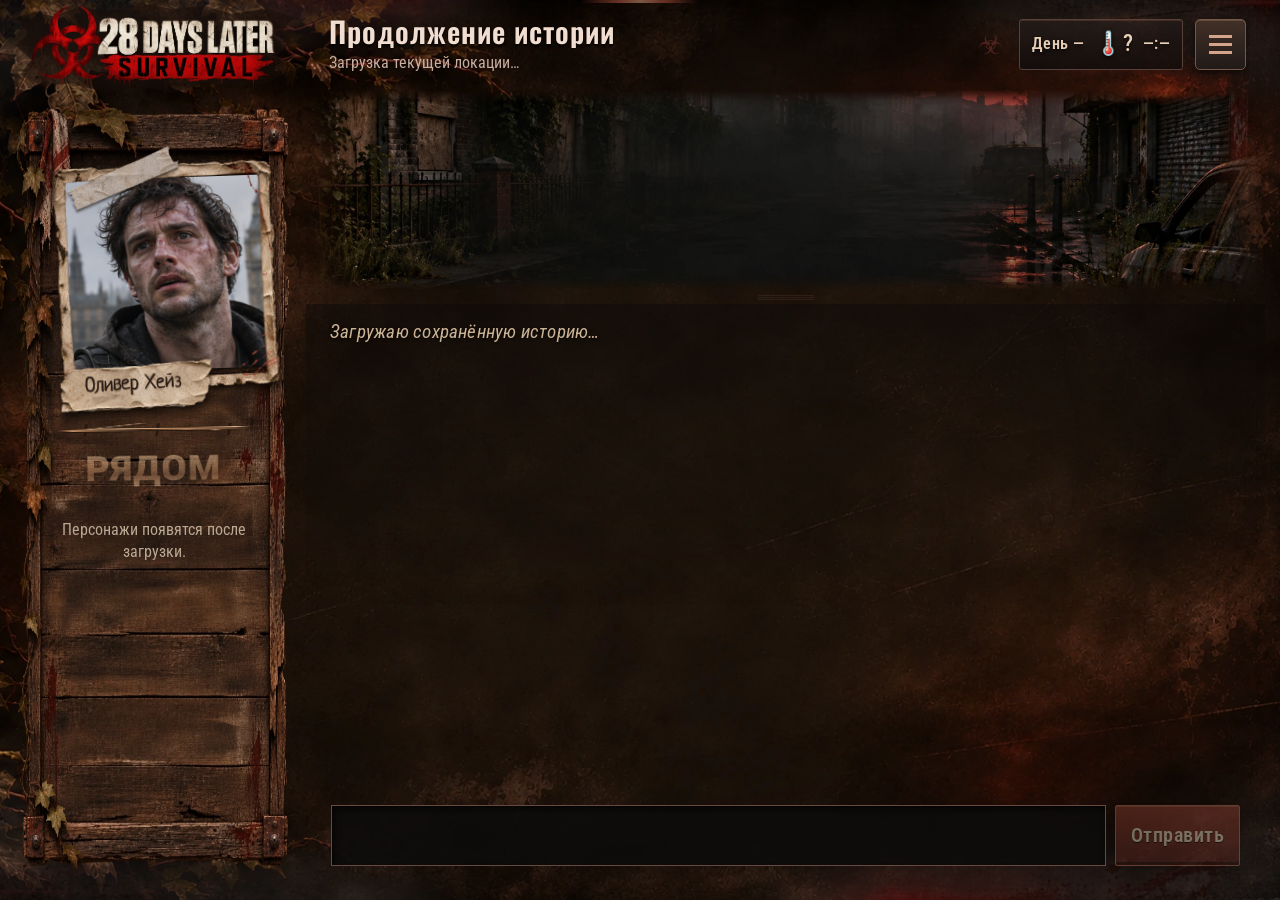
==== index.html @ 0a699fde "RPG5-GPT: cache-bust extension status receiver" ====
<!doctype html>
<html lang="ru">
<head>
  <meta charset="utf-8">
  <meta name="viewport" content="width=device-width,initial-scale=1">
  <meta name="theme-color" content="#171410">
  <meta name="description" content="28 Days Later Survival — интерактивная история выживания">
  <title>28 Days Later Survival</title>
  <!-- Handwritten Cyrillic ink labels exclusively for mounted Polaroids. -->
  <link rel="preconnect" href="https://fonts.googleapis.com">
  <link rel="preconnect" href="https://fonts.gstatic.com" crossorigin>
  <link href="https://fonts.googleapis.com/css2?family=Neucha&display=swap" rel="stylesheet">
  <link rel="stylesheet" href="css/style.css?v=survival-ui-65">
  <link rel="stylesheet" href="css/cinematic.css?v=survival-ui-4">
  <link rel="stylesheet" href="css/refinements.css?v=survival-ui-8">
  <link rel="stylesheet" href="css/reference-layout.css?v=survival-ui-10">
  <link rel="stylesheet" href="css/profile.css?v=survival-ui-11">
  <link rel="stylesheet" href="css/profile-motion.css?v=survival-ui-13">
  <link rel="stylesheet" href="css/profile-book.css?v=survival-ui-16">
  <link rel="stylesheet" href="css/profile-assets.css?v=survival-ui-26">
  <link rel="stylesheet" href="css/radial-navigation.css?v=survival-ui-30">
  <link rel="stylesheet" href="css/radial-petals.css?v=survival-ui-35">
  <link rel="stylesheet" href="css/audio.css?v=survival-ui-18">
  <link rel="stylesheet" href="css/frameless-ui.css?v=survival-ui-46">
  <link rel="stylesheet" href="css/polaroid-player.css?v=survival-ui-45">
  <link rel="stylesheet" href="css/companions-polaroids.css?v=survival-ui-48">
  <link rel="stylesheet" href="css/background-accents.css?v=survival-ui-47">
  <link rel="stylesheet" href="css/survivor-board.css?v=survival-ui-55">
  <link rel="stylesheet" href="css/polaroid-lettering.css?v=survival-ui-56">
  <link rel="stylesheet" href="css/companion-dossier.css?v=survival-ui-57">
  <link rel="stylesheet" href="css/gpt-remote.css?v=rpg5-chrome-v1">
</head>
<body>
<div class="game-shell" id="game-shell">

  <div class="game-layout">
    <aside class="hero-sidebar" aria-label="Игрок и персонажи рядом">
      <div class="sidebar-brand" aria-label="28 Days Later Survival">
        <div class="brand"><div class="brand-art" aria-label="28 Days Later Survival"></div></div>
      </div>
      <div class="survivor-board" aria-label="Доска выживших">
      <section class="sidebar-card hero-card">
        
        <div class="hero-identity">
          <div class="polaroid polaroid-player">
            <button id="hero-portrait-button" type="button" class="portrait-button" aria-label="Удерживай портрет полсекунды, чтобы открыть досье Оливера" title="Удерживай 0,5 секунды — досье"><img id="hero-portrait" src="assets/portraits/oliver_hayes.png" alt="Оливер Хейз"></button>
            <div class="hero-name"><strong id="hero-name">Оливер Хейз</strong></div>
          </div>
        </div>
        <div id="hero-stats" class="stat-list" aria-label="Характеристики" hidden>Характеристики загружаются…</div>
      </section>
      <section class="sidebar-card companions-card">
        <div class="card-title">РЯДОМ</div>
        <div id="party" class="party-list"><p class="muted">Персонажи появятся после загрузки.</p></div>
      </section>
      </div>
    </aside>

    <main class="content" id="main-content">
      <div class="scene-heading">
        <div class="scene-heading-main">
          <div><h1 id="scene-title">Продолжение истории</h1><p id="scene-location">Загрузка текущей локации…</p></div>
          <span class="chapter-mark" aria-hidden="true">☣</span>
        </div>
        <div class="header-right">
          <div class="world-status" aria-label="День, погодные условия и время">
            <span class="world-day" id="world-day">День —</span>
            <span class="world-weather" id="world-weather" role="img" aria-label="Погода не указана" title="Погода не указана">🌡️?</span>
            <span class="world-time" id="world-time">—:—</span>
          </div>
          <button type="button" id="service-toggle" class="icon-button menu-toggle" aria-label="Открыть служебное меню" aria-expanded="false" aria-controls="service-drawer"><span></span><span></span><span></span></button>
        </div>
      </div>
      <section class="game-pane visible story-pane" id="pane-story" data-pane="story">
        <div id="scene-image-wrap" class="scene-image-wrap">
          <img id="scene-image" src="assets/ui/background/background_cinematic_street_2k.webp" alt="Атмосферное изображение сцены" referrerpolicy="no-referrer">
        </div>
        <div id="stage-divider" class="stage-divider" role="separator" aria-label="Изменить высоту изображения сцены" aria-controls="scene-image-wrap story-viewer" aria-orientation="horizontal" aria-valuemin="10" aria-valuemax="55" aria-valuenow="25" tabindex="0" title="Перетащи границу для изменения высоты. Двойной щелчок — сброс.">
          <span class="stage-divider-grip" aria-hidden="true"></span>
        </div>
        <p id="scene-text" hidden></p>
        <div id="story-viewer" class="story-viewer" aria-label="Повествование и диалоги" tabindex="0">
          <article id="story-page" class="story-page" aria-live="polite"><p class="story-empty">Загружаю сохранённую историю…</p></article>
        </div>
        <div id="chat" class="history-source" role="log" aria-label="Сохранённая история" aria-live="off"></div>
        <section id="action-area" class="action-area" aria-label="Действия" aria-busy="false">
          <p id="action-processing" class="action-processing" role="status" aria-live="polite" hidden><em>Действие выполняется...</em></p>
          <div id="choices" class="choices"></div>
          <div id="custom-action-panel" class="custom-action">
            <div class="action-compose">
              <label for="action" class="sr-only">Ввести своё игровое действие</label>
              <textarea id="action" rows="2" maxlength="2500" disabled aria-label="Ввести своё игровое действие"></textarea>
              <button type="button" id="send" class="primary" disabled>Отправить</button>
            </div>
          </div>
          <p id="action-feedback" class="action-feedback" aria-live="polite" hidden></p>
        </section>
      </section>

      <section class="game-pane utility-pane" id="pane-inventory" data-pane="inventory" hidden>
        <div class="pane-heading"><h2>Инвентарь</h2><p>Предметы и снаряжение</p></div>
        <div id="inventory" class="inventory-list"></div>
        <p id="weight-label" class="small-label"></p>
      </section>

      <section class="game-pane utility-pane" id="pane-characters" data-pane="characters" hidden>
        <div class="pane-heading"><h2>Персонажи</h2><p>Люди, с которыми ты сейчас взаимодействуешь</p></div>
        <div id="character-cards" class="character-cards"><p class="muted">Данные появятся после загрузки.</p></div>
      </section>

      <section class="game-pane utility-pane" id="pane-map" data-pane="map" hidden>
        <div class="pane-heading"><h2>Карта</h2><p id="map-coordinates">Координаты текущей сцены пока неизвестны</p></div>
        <div class="map-holder" id="map-holder"><iframe id="map-frame" title="Географическая карта" loading="lazy" referrerpolicy="no-referrer" hidden></iframe>
          <p id="map-placeholder">Карта покажет точное место, когда в данных сцены появятся координаты. Мы не выдумываем местоположение.</p>
        </div>
      </section>

    </main>
  </div>
</div>

<!-- Top-edge hover / Space opens the v35 feathered petal menu. -->
<button type="button" id="radial-edge-trigger" class="radial-edge-trigger"
  aria-label="Открыть круговое меню разделов игры" aria-controls="radial-nav-overlay"
  aria-haspopup="dialog" aria-expanded="false"></button>
<div id="radial-nav-overlay" class="radial-nav-overlay" role="dialog" aria-modal="true"
  aria-label="Меню разделов игры" aria-hidden="true" inert>
  <div id="radial-nav-backdrop" class="radial-nav-backdrop" aria-hidden="true"></div>
  <div class="radial-nav-shell">
    <div class="radial-sector-art" aria-hidden="true">
      <img class="radial-petal radial-petal-base" data-for="story" src="assets/ui/navigation/sector_story.webp" alt="" draggable="false">
      <img class="radial-petal radial-petal-base" data-for="inventory" src="assets/ui/navigation/sector_inventory.webp" alt="" draggable="false">
      <img class="radial-petal radial-petal-base" data-for="characters" src="assets/ui/navigation/sector_squad.webp" alt="" draggable="false">
      <img class="radial-petal radial-petal-base" data-for="map" src="assets/ui/navigation/sector_map.webp" alt="" draggable="false">
      <img class="radial-petal radial-petal-hover" data-for="story" src="assets/ui/navigation/hover_story.webp" alt="" draggable="false">
      <img class="radial-petal radial-petal-hover" data-for="inventory" src="assets/ui/navigation/hover_inventory.webp" alt="" draggable="false">
      <img class="radial-petal radial-petal-hover" data-for="characters" src="assets/ui/navigation/hover_squad.webp" alt="" draggable="false">
      <img class="radial-petal radial-petal-hover" data-for="map" src="assets/ui/navigation/hover_map.webp" alt="" draggable="false">
    </div>
    <nav class="game-tabs radial-game-tabs" aria-label="Круговое меню разделов игры">
      <button type="button" class="game-tab active" data-tab="story" aria-label="Сюжет" title="Сюжет" aria-selected="true"><img class="radial-tab-icon" src="assets/ui/navigation/icon_story.svg" alt="" draggable="false"><span class="tab-caption">Сюжет</span></button>
      <button type="button" class="game-tab" data-tab="inventory" aria-label="Инвентарь" title="Инвентарь" aria-selected="false"><img class="radial-tab-icon" src="assets/ui/navigation/icon_inventory.svg" alt="" draggable="false"><span class="tab-caption">Инвентарь</span></button>
      <button type="button" class="game-tab" data-tab="characters" aria-label="Отряд" title="Отряд" aria-selected="false"><img class="radial-tab-icon" src="assets/ui/navigation/icon_squad.svg" alt="" draggable="false"><span class="tab-caption">Отряд</span></button>
      <button type="button" class="game-tab" data-tab="map" aria-label="Карта" title="Карта" aria-selected="false"><img class="radial-tab-icon" src="assets/ui/navigation/icon_map.svg" alt="" draggable="false"><span class="tab-caption">Карта</span></button>
    </nav>
    <button type="button" id="radial-nav-hub" class="radial-nav-hub" aria-label="Закрыть круговое меню"><img src="assets/ui/navigation/icon_biohazard.svg" alt="" draggable="false"></button>
  </div>
</div>

<!-- Character dossier is populated only from the verified RPG6 load response. -->
<div id="profile-overlay" class="profile-overlay" aria-hidden="true">
  <div class="profile-backdrop" id="profile-backdrop"></div>
  <section id="profile-dossier" class="profile-dossier" role="dialog" aria-modal="true" aria-labelledby="profile-name" tabindex="-1">
    <div class="profile-topbar">
      <span class="profile-kicker">ЛИЧНОЕ ДЕЛО ВЫЖИВШЕГО</span>
      <button type="button" id="profile-close" class="profile-close" aria-label="Закрыть досье">✕</button>
    </div>
    <div class="profile-book-cover" aria-hidden="true">
      <div class="book-cover-emboss">28 DAYS LATER</div>
      <div class="book-cover-center">
        <span class="book-cover-rule"></span>
        <span class="book-cover-title">ДОСЬЕ</span>
        <span class="book-cover-subtitle">ЛИЧНАЯ ЗАПИСНАЯ КНИГА</span>
        <span class="book-cover-seal">SURVIVAL</span>
      </div>
      <span class="book-cover-corner"></span>
    </div>
    <div class="profile-body">
      <div class="profile-photo-column book-left-page">
        <div class="profile-polaroid">
          <img id="profile-photo" src="assets/portraits/oliver_hayes.png" alt="Оливер Хейз">
          <div class="profile-photo-label"><strong id="profile-name">Оливер Хейз</strong></div>
        </div>
        <div class="book-left-note">
          <span class="book-left-note-caption">ЛИЧНЫЕ ЗАПИСИ</span>
          <span class="book-archive-stamp" aria-hidden="true">ВЫЖИВШИЙ</span>
          <p>Все сведения — только из подтверждённого игрового состояния.</p>
        </div>
      </div>
      <div class="profile-content-column book-right-page">
        <nav class="profile-book-tabs" role="tablist" aria-label="Разделы личного дневника">
          <button class="profile-book-tab active" type="button" role="tab" id="profile-book-tab-condition" data-profile-tab="condition" aria-controls="profile-page-condition" aria-selected="true">Состояние</button>
          <button class="profile-book-tab" type="button" role="tab" id="profile-book-tab-status" data-profile-tab="status" aria-controls="profile-page-status" aria-selected="false">Статусы</button>
          <button class="profile-book-tab" type="button" role="tab" id="profile-book-tab-skills" data-profile-tab="skills" aria-controls="profile-page-skills" aria-selected="false">Навыки</button>
          <button class="profile-book-tab" type="button" role="tab" id="profile-book-tab-objectives" data-profile-tab="objectives" aria-controls="profile-page-objectives" aria-selected="false">Задачи</button>
        </nav>
        <div class="profile-book-pages">
          <div class="profile-page-turn" id="profile-page-turn" aria-hidden="true"></div>
          <section id="profile-page-condition" class="profile-book-page is-active profile-section profile-stats-section" role="tabpanel" aria-labelledby="profile-book-tab-condition" data-profile-page="condition">
            <header class="profile-page-heading">
              <span>Лист 01 / 04</span><h2 id="profile-stats-heading">СОСТОЯНИЕ ОЛИВЕРА</h2>
            </header>
            <div class="profile-ring" id="profile-ring">
              <div id="profile-stats" class="profile-ring-stats"></div>
              <div class="profile-ring-core">
                <span>ОСМОТР</span>
                <strong id="profile-condition-detail">Выбери характеристику</strong>
                <small id="profile-condition-value"></small>
              </div>
            </div>
            <p id="profile-status-description" class="profile-status-description" aria-live="polite">Наведи на характеристику или нажми на неё.</p>
            <p class="profile-hint">Оценки иконок отражают только подтверждённые данные персонажа.</p>
          </section>
          <section id="profile-page-status" class="profile-book-page profile-section" role="tabpanel" aria-labelledby="profile-book-tab-status" data-profile-page="status" hidden>
            <header class="profile-page-heading"><span>Лист 02 / 04</span><h2 id="profile-effects-heading">СТАТУСЫ И ЭФФЕКТЫ</h2></header>
            <div id="profile-effects" class="profile-data-list"><p>Сведения пока не получены.</p></div>
          </section>
          <section id="profile-page-skills" class="profile-book-page profile-section" role="tabpanel" aria-labelledby="profile-book-tab-skills" data-profile-page="skills" hidden>
            <header class="profile-page-heading"><span>Лист 03 / 04</span><h2 id="profile-skills-heading">ОСВОЕННЫЕ НАВЫКИ</h2></header>
            <div id="profile-skills" class="profile-data-list"><p>Сведения пока не получены.</p></div>
          </section>
          <section id="profile-page-objectives" class="profile-book-page profile-section" role="tabpanel" aria-labelledby="profile-book-tab-objectives" data-profile-page="objectives" hidden>
            <header class="profile-page-heading"><span>Лист 04 / 04</span><h2 id="profile-objectives-heading">ЛИЧНЫЕ ЗАДАЧИ</h2></header>
            <div id="profile-objectives" class="profile-data-list"><p>Задачи пока не указаны.</p></div>
          </section>
        </div>
        <div class="profile-book-footer"><span>28 DAYS LATER: SURVIVAL</span><span>ЛИЧНОЕ ДЕЛО</span></div>
      </div>
    </div>
  </section>
</div>


<!-- Separate read-only field journal for each survivor on the nearby board.
     Reuses the existing leather cover, live Polaroid paper, page assets and SFX.
     No tabs or hero's own status/skills controls. -->
<div id="companion-overlay" class="profile-overlay companion-overlay" aria-hidden="true">
  <div id="companion-backdrop" class="profile-backdrop"></div>
  <section id="companion-dossier" class="profile-dossier" role="dialog"
           aria-modal="true" aria-labelledby="companion-name" tabindex="-1">
    <div class="profile-topbar">
      <span class="profile-kicker">ПОЛЕВОЕ ДОСЬЕ · МОИ ЗАПИСИ</span>
      <button id="companion-close" type="button" class="profile-close" aria-label="Закрыть досье персонажа">✕</button>
    </div>
    <div class="profile-book-cover" aria-hidden="true">
      <div class="book-cover-emboss">28 DAYS LATER</div>
      <div class="book-cover-center">
        <span class="book-cover-rule"></span>
        <span class="book-cover-title">ДОСЬЕ</span>
        <span class="book-cover-subtitle">ЗАПИСИ О ЛЮДЯХ РЯДОМ</span>
        <span class="book-cover-seal">SURVIVAL</span>
      </div>
      <span class="book-cover-corner"></span>
    </div>
    <div class="profile-body">
      <div class="profile-photo-column book-left-page">
        <div id="companion-polaroid" class="profile-polaroid">
          <img id="companion-photo" alt="" hidden>
          <div id="companion-photo-unknown" class="profile-photo-placeholder" aria-label="Фотография отсутствует" hidden>?</div>
          <div class="profile-photo-label"><strong id="companion-name">Персонаж</strong></div>
        </div>
        <div class="book-left-note">
          <span class="book-left-note-caption">ЗАПИСИ ОЛИВЕРА</span>
          <span id="companion-stamp" class="book-archive-stamp">ОТНОШЕНИЕ НЕИЗВЕСТНО</span>
          <p id="companion-relationship">Подтверждённые отношения уточняются.</p>
        </div>
      </div>
      <div class="profile-content-column book-right-page">
        <div class="profile-book-pages companion-pages">
          <div id="companion-page-turn" class="profile-page-turn" aria-hidden="true"></div>
          <section class="profile-book-page is-active companion-page" role="document"
                   aria-label="Рукописные заметки об этом персонаже">
            <header class="profile-page-heading">
              <span>ЛИЧНЫЕ ЗАПИСИ · БЕЗ ДОГАДОК</span>
              <h2 id="companion-page-heading">ЗАПИСИ</h2>
            </header>
            <div id="companion-notes" class="companion-notes" aria-live="polite"></div>
          </section>
        </div>
        <nav class="companion-page-controls" aria-label="Перелистывание страниц досье">
          <button id="companion-prev" type="button" aria-label="Предыдущая страница" disabled>‹</button>
          <output id="companion-page-number" aria-live="polite">Лист 01 / 01</output>
          <button id="companion-next" type="button" aria-label="Следующая страница" disabled>›</button>
        </nav>
        <div class="profile-book-footer"><span>28 DAYS LATER: SURVIVAL</span><span>ПОЛЕВОЕ ДОСЬЕ</span></div>
      </div>
    </div>
  </section>
</div>

<div class="drawer-scrim" id="drawer-scrim" hidden></div>
<aside id="service-drawer" class="service-drawer" aria-label="Служебные функции" aria-hidden="true">
  <div class="service-head"><h2>Служебное меню</h2><button type="button" id="service-close" class="icon-button" aria-label="Закрыть служебное меню">✕</button></div>
  <div class="service-body">
    <section class="service-block">
      <h3>Сохранение игры</h3>
      <button type="button" id="save" class="primary" disabled>Скопировать «сохранить»</button>
      <button type="button" id="start" class="secondary">Проверить расширение</button>
      <p id="save-info" class="small-label">JSON не сохраняет прогресс. Для записи канона отправь буквальную команду «сохранить» в игровом чате.</p>
    </section>
    <section class="service-block" aria-label="Безопасность доступа" hidden style="display:none">
      <h3>Доступ к игре</h3>
      <label for="remember-access"><input type="checkbox" id="remember-access"> Запомнить код на этом устройстве</label>
      <p class="small-label">Включай только на личном компьютере. Код останется в браузере после закрытия вкладки.</p>
      <button type="button" id="forget-access" class="secondary">Забыть код доступа</button>
    </section>
    <section class="service-block sound-settings" id="sound-settings" aria-label="Настройки звуков интерфейса">
      <div class="section-row sound-settings-head">
        <h3>Звуки интерфейса</h3>
        <button type="button" id="sfx-toggle" class="sound-toggle" aria-pressed="true">Включены</button>
      </div>
      <div class="sound-volume-row">
        <label for="sfx-volume">Громкость</label>
        <output id="sfx-value" for="sfx-volume">35%</output>
      </div>
      <input type="range" id="sfx-volume" min="0" max="100" step="1" value="35" aria-label="Громкость игровых звуков">
      <div class="sound-preview-row">
        <span>Бумага, обложка, страницы и кнопки</span>
        <button type="button" id="sfx-preview" class="sound-preview">Прослушать</button>
      </div>
    </section>
    <section class="service-block" id="gpt-remote-panel" aria-label="Доставка через Chrome">
      <h3>ChatGPT → Игра</h3>
      <p id="gpt-remote-status" class="small-label" role="status" aria-live="polite">Ожидаю расширение Chrome и первый JSON…</p>
      <p id="bridge-last-packet" class="small-label">JSON ещё не получен.</p>
      <p class="small-label">Выбери действие или введи своё и нажми «Отправить». Оно скопируется. В игровом чате нажми Ctrl+V, Enter. JSON появится здесь автоматически.</p>
    </section>
    <section class="service-block">
      <h3>Соединение и обработка</h3><p id="status" class="status-text">Инициализация…</p>
      <div class="technical-details" id="generation-info" aria-label="Данные последней генерации">
        <span id="generation-model">Модель хода: ещё нет данных</span>
        <span id="generation-context">Контекст: появится после следующего хода</span>
        <span id="generation-total"></span>
      </div>
      <div class="technical-details"><span id="scene-counter"></span><span id="canon-revision"></span><span id="draft-count"></span></div>
    </section>
    <section id="roll-panel" class="service-block roll-panel" hidden>
      <h3>Автоматическая проверка d20</h3><pre id="roll-details"></pre>
      <button type="button" id="send-roll" class="secondary" disabled>Продолжить проверку</button>
    </section>
    <section class="service-block">
      <div class="section-row"><h3>Диагностика</h3><button type="button" id="clear-log" class="quiet-button">Очистить записи</button></div>
      <p id="diagnostic" class="small-label"></p>
      <div id="system-log" class="system-log" role="log" aria-live="off"></div>
    </section>
  </div>
</aside>

<dialog id="portrait-dialog" class="portrait-dialog"><button type="button" id="portrait-close" class="icon-button">Закрыть ×</button><img id="portrait-full" alt="Портрет персонажа"></dialog>
<script src="js/portraits.js?v=survival-ui-2"></script>


<script src="js/audio.js?v=rpg5-ui-fix-1"></script>
<script src="js/game-ui.js?v=survival-ui-46"></script>
<script src="js/radial-navigation.js?v=survival-ui-35"></script>
<script src="js/profile-ui.js?v=survival-ui-45"></script>
<script src="js/profile-book.js?v=survival-ui-57"></script>
<!-- Legacy Gemini and server transport handlers are not loaded. -->
<script src="js/companion-dossier.js?v=rpg5-companion-fix-1"></script>
<script src="js/rpg5-packets.js?v=rpg5-chrome-v2"></script>
</body>
</html>
---- css/style.css ----
@import url("https://fonts.googleapis.com/css2?family=Oswald:wght@400;500;600;700&family=Roboto+Condensed:wght@400;500;600;700&display=swap");
:root {
  color-scheme: dark;
  --text: #e9e3d4;
  --muted: #b9ad9c;
  --border: #514538;
  --edge: #8c6651;
  --danger: #b44d42;
  --gold: #c69e6e;
  --font-ui: "Roboto Condensed", "Segoe UI", Arial, sans-serif;
  --font-display: "Oswald", Impact, sans-serif;
}
* {box-sizing:border-box}
[hidden] {display:none !important}
html,body {margin:0;width:100%;height:100%;overflow:hidden}
body {
  font:18px/1.42 var(--font-ui); color:var(--text);
  background:linear-gradient(#0e0c0bc9,#0e0d0cda),
    url("../assets/ui/background/background_ivy_survival.webp") center/cover no-repeat fixed,
    #191714;
}
body:before {content:"";position:fixed;inset:0;z-index:-1;pointer-events:none;
  background:url("../assets/ui/decoration/grunge_overlay_transparent_2k.webp") center/cover no-repeat;opacity:.22}
button,textarea,input {font:inherit}button {cursor:pointer}
button:disabled {opacity:.42;cursor:not-allowed}
a {color:var(--gold)}
.game-shell {height:100dvh;min-height:0;display:grid;grid-template-rows:94px 62px minmax(0,1fr);overflow:hidden}
.game-header {
  display:flex;align-items:center;gap:28px;padding:8px 24px;min-width:0;
  background:linear-gradient(90deg,#161311f2,#24201bdf 45%,#11100fe8);
  border-bottom:2px solid #7e3834;box-shadow:0 5px 16px #000a
}
.brand {width:340px;display:flex;align-items:center;gap:10px;flex-shrink:0;min-width:0}
.brand-art {height:70px;width:183px;flex:0 0 183px;
  background:url("../assets/ui/branding/logo_28_days_later_survival.webp") left center/contain no-repeat}
.brand-text {font:600 17px/1.13 var(--font-display);letter-spacing:.08em;color:#e6d9c6}
.brand-text strong {display:block;color:#d06e5a;font-size:22px;letter-spacing:.18em}
.world-status {display:flex;align-items:center;gap:22px;min-width:0;overflow:hidden;white-space:nowrap;color:#d2c5b4;font-size:17px}
.world-status span {overflow:hidden;text-overflow:ellipsis}
.world-status b {font-weight:500}
.world-location {color:#bda789;max-width:450px}
.icon-button {border:1px solid #725c4a;background:#29231e;color:#f4e0cd;padding:8px 12px;border-radius:5px;display:grid;place-items:center}
.icon-button:hover {background:#44322a}
.menu-toggle {margin-left:auto;flex:0 0 52px;width:52px;height:49px;gap:5px;align-content:center}
.menu-toggle span {width:23px;height:3px;background:#d3a489;display:block}
.game-tabs {display:flex;justify-content:center;align-items:stretch;gap:8px;padding:8px 18px 5px;
  background:linear-gradient(#201d19ed,#171612ee);border-bottom:1px solid #554036}
.game-tab {min-width:150px;max-width:220px;flex:1;display:flex;align-items:center;justify-content:center;gap:10px;
  border:1px solid #655243;color:#d7c9b6;font:600 18px var(--font-ui);
  background:linear-gradient(#39302aee,#241e1be9),url("../assets/ui/controls/tab_idle.webp") center/100% 100% no-repeat;
  text-shadow:0 1px 2px #000;letter-spacing:.03em;min-height:44px}
.game-tab img {width:28px;height:28px;object-fit:contain}
.game-tab:hover {filter:brightness(1.23)}
.game-tab.active {color:#fff0d8;background:linear-gradient(#5c3029dd,#3a2521ee),
  url("../assets/ui/controls/tab_active.webp") center/100% 100% no-repeat;border-color:#b56a53;box-shadow:inset 0 -3px #be6050}
.game-layout {display:grid;grid-template-columns:300px minmax(0,1fr);gap:14px;padding:14px 18px;min-height:0;overflow:hidden}
.hero-sidebar {display:flex;flex-direction:column;gap:14px;min-height:0;min-width:0;overflow:hidden}
.sidebar-card,.content,.service-block {border:1px solid var(--border);background:
  linear-gradient(150deg,#29241fe9,#191714f5 65%),
  url("../assets/ui/textures/metal_worn_texture_2048.webp") center/cover;box-shadow:inset 0 1px #aa8c5c30,0 5px 15px #0008}
.sidebar-card {padding:13px 13px 16px;border-radius:6px;min-width:0}
.card-title {font:600 16px var(--font-display);letter-spacing:.14em;color:#cba586;
  border-bottom:1px solid #735341;padding-bottom:8px;margin-bottom:11px}
.hero-card {flex:0 0 auto}
.hero-identity {display:flex;align-items:center;gap:8px;min-height:194px}
.hero-name {display:flex;flex-direction:column;gap:6px;min-width:0}
.hero-name strong {font:500 23px/1.15 var(--font-display);letter-spacing:.025em}
.hero-name small {font-size:16px;color:#c8a182}
.polaroid {position:relative;flex-shrink:0;isolation:isolate;filter:drop-shadow(3px 5px 4px #0009);background:linear-gradient(140deg,#e6d4b6,#af9b7e);border:1px solid #766854;box-shadow:inset 0 0 0 5px #dac6a6}
.polaroid-player {height:206px;width:164px;transform:rotate(-3deg)}
.polaroid-npc {width:85px;height:102px;transform:rotate(-2deg)}
.polaroid:after {content:"";position:absolute;inset:0;pointer-events:none;z-index:3;background-position:center;background-repeat:no-repeat;background-size:100% 100%}
.polaroid-player:after {background-image:url("../assets/ui/portraits/polaroid_tape_player.webp")}
.polaroid-npc:after {background-image:url("../assets/ui/portraits/polaroid_tape_npc.webp")}
.portrait-button {position:absolute;top:12%;left:14%;width:73%;height:68%;border:0;padding:0;background:#39342e;overflow:hidden;border-radius:1px}
.portrait-button img {width:100%;height:100%;object-fit:cover}
.polaroid-npc .portrait-button {top:14%;left:14%;width:74%;height:65%}
.stat-list {display:grid;grid-template-columns:1fr;gap:5px;margin-top:12px}
.stat-chip {display:grid;grid-template-columns:40px minmax(0,1fr) auto;align-items:center;gap:9px;min-height:43px;padding:3px 7px;background:#110f0d90;border:1px solid #59483a;border-radius:5px}
.stat-icon {width:37px;height:37px;object-fit:contain}
.stat-chip small {font-size:17px;color:#e0d1ba}
.stat-chip strong {font:600 19px var(--font-display);color:#f4e5d4}
.stat-fallback {width:38px;height:38px;display:grid;place-items:center;font-size:26px}
.companions-card {flex:1;min-height:0;display:flex;flex-direction:column;overflow:hidden}
.party-list {display:flex;flex-direction:column;gap:11px;min-height:0;overflow-y:auto;scrollbar-width:thin;scrollbar-color:#805444 transparent;padding:1px 6px 12px 2px}
.party-person {display:flex;align-items:center;gap:10px;min-height:104px}
.party-person strong {font-size:18px;font-weight:600}
.party-person small {display:block;font-size:15px;color:#c1ab94}
.muted,.small-label {color:#b9a993;font-size:16px}
.content {min-height:0;min-width:0;border-radius:6px;overflow:hidden;position:relative;
  background:linear-gradient(140deg,#221e1af3,#131312f5);
}
.game-pane {height:100%;min-height:0;min-width:0;display:flex;flex-direction:column}
.game-pane[hidden] {display:none}
.scene-heading {display:flex;align-items:center;justify-content:space-between;gap:15px;min-height:95px;padding:18px 25px 12px;
  background:linear-gradient(100deg,#47302799,transparent 72%);border-bottom:1px solid #5a3e32}
.scene-heading h1 {font:600 28px var(--font-display);letter-spacing:.035em;margin:0 0 5px}
.scene-heading p {font-size:17px;color:#d1ae91;margin:0;white-space:nowrap;overflow:hidden;text-overflow:ellipsis;max-width:78vw}
.chapter-mark {font-size:40px;color:#873a35;opacity:.48}
.scene-image-wrap {height:clamp(130px,19vh,245px);overflow:hidden;flex-shrink:0;border-bottom:1px solid #654739;background:#201b17}
.scene-image-wrap img {width:100%;height:100%;object-fit:cover}
.story-viewer {padding:13px 24px 4px;flex:1;min-height:0;display:flex;flex-direction:column}
.story-page {flex:1;min-height:0;overflow:hidden;white-space:pre-wrap;font-size:clamp(17px,1.06vw,20px);line-height:1.58;color:#e3dccf;letter-spacing:.012em}
.story-page p {margin:0 0 10px}
.story-speaker {color:#d69b76;font-size:16px;font-weight:700;display:block;margin:0 0 7px;letter-spacing:.06em;text-transform:uppercase}
.story-pagination {display:flex;align-items:center;justify-content:center;gap:14px;min-height:38px;flex-shrink:0;color:#c1a98f}
.page-button {height:33px;width:46px;border:1px solid #735647;background:#2f241f;color:#f7e0c5;font-size:27px;line-height:20px}
.page-button:hover:not(:disabled) {background:#57352e}
.action-area {padding:9px 16px 14px;flex:0 0 auto;border-top:1px solid #654739;background:#161311e6}
.action-area.is-processing > .choices,
.action-area.is-processing > .custom-action {display:none!important}
.action-processing {margin:0;padding:12px 8px;min-height:42px;display:flex;align-items:center;justify-content:center;
  color:#aa9a89;opacity:.66;font-size:clamp(14px,1vw,16px);font-style:italic;font-weight:400;letter-spacing:.025em;text-align:center}
.action-processing[hidden] {display:none!important}
.choices {display:flex;flex-wrap:wrap;gap:8px;margin-bottom:9px;max-height:98px;overflow:hidden}
.choices button,.primary,.secondary {border:1px solid #8b5644;padding:9px 15px;border-radius:3px;color:#edd7c2;background:
  linear-gradient(#4b322acc,#2c241fe8),url("../assets/ui/controls/button_idle.webp") center/100% 100%;
  font-weight:600;letter-spacing:.025em;min-height:40px}
.choices button:hover,.primary:hover:not(:disabled),.secondary:hover:not(:disabled) {filter:brightness(1.2)}
.primary {background:linear-gradient(#8b4339,#522b27);border-color:#ac5a46;color:#ffeedb}
.secondary {background:linear-gradient(#443830,#29231e);border-color:#8b6d55}
.custom-action {border:1px solid #594438;background:#1b1815}
.custom-action summary {padding:7px 12px;color:#d7ba99;cursor:pointer;font-size:16px;list-style:none;display:flex;justify-content:space-between}
.custom-action summary::-webkit-details-marker {display:none}
.custom-action summary span {transition:transform .18s}
.custom-action:not([open]) summary span {transform:rotate(-90deg)}
.action-compose {display:flex;gap:9px;padding:0 10px 10px;align-items:stretch}
.action-compose textarea {flex:1;height:61px;min-height:61px;resize:none;border:1px solid #695446;background:#0d0e0dda;color:#f1e5d7;font-size:18px;line-height:1.3;padding:9px;outline:none}
.action-compose textarea:focus {border-color:#b57d62}
.action-compose .primary {min-width:120px}
.history-source {display:none !important}
.utility-pane {padding:24px 28px;overflow:hidden}
.pane-heading {border-bottom:1px solid #79553f;margin-bottom:20px;padding-bottom:14px}
.pane-heading h2 {font:600 34px var(--font-display);margin:0;color:#ead5bc}
.pane-heading p {margin:6px 0 0;color:#bca38c}
.inventory-list,.character-cards,.journal-entries {flex:1;overflow:auto;min-height:0;padding-right:9px;scrollbar-color:#775643 transparent;scrollbar-width:thin}
.inventory-list {display:grid;grid-template-columns:repeat(auto-fill,minmax(230px,1fr));align-content:start;gap:14px}
.inventory-item,.character-card,.journal-card {border:1px solid #685344;padding:14px;background:#28211bce}
.inventory-item strong {font-size:19px}
.inventory-item small {display:block;margin-top:9px;font-size:16px;color:#cabba3}
.character-cards {display:grid;grid-template-columns:repeat(auto-fill,minmax(225px,1fr));align-content:start;gap:14px}
.character-card {display:flex;align-items:center;gap:13px}
.character-card img {width:68px;height:86px;object-fit:cover}
.character-card strong {display:block;font-size:19px}
.character-card small {color:#c2af99}
.journal-card {margin-bottom:12px}
.map-holder {flex:1;min-height:0;background:#151514;display:grid;place-items:center;border:1px solid #78604a}
.map-holder iframe {width:100%;height:100%;border:0}
.map-holder p {max-width:550px;text-align:center;color:#c3b29e;padding:16px}
.drawer-scrim {position:fixed;inset:0;z-index:50;background:#0009}
.service-drawer {position:fixed;z-index:51;right:0;top:0;bottom:0;width:min(470px,92vw);display:flex;flex-direction:column;
  transform:translateX(105%);transition:transform .2s ease;box-shadow:-6px 0 35px #000c;
  background:linear-gradient(#28221d,#161412);border-left:2px solid #916047;pointer-events:none}
.service-drawer.open {transform:translateX(0);pointer-events:auto}
.service-head {display:flex;align-items:center;justify-content:space-between;padding:18px 22px;border-bottom:1px solid #775543}
.service-head h2 {font:600 27px var(--font-display);margin:0}
.service-body {overflow-y:auto;min-height:0;padding:16px;display:flex;flex-direction:column;gap:14px}
.service-block {padding:15px;border-radius:4px}
.service-block h3 {margin:0 0 12px;font:600 19px var(--font-display);color:#dac2a6}
.service-block button {width:100%;margin-top:8px}
.status-text {font-size:16px;color:#c6cfb6;margin:0;overflow-wrap:anywhere}
.status-text.error {color:#e9958d}
.technical-details {margin-top:9px;color:#aa9580;display:flex;flex-direction:column;font-size:13px;gap:5px}
.roll-panel pre {white-space:pre-wrap;overflow-wrap:anywhere;color:#d9caad;font:13px/1.45 Consolas,monospace}
.system-log {background:#0d0e0df2;border:1px solid #483a30;color:#b7a492;font:12px/1.5 Consolas,monospace;min-height:130px;max-height:270px;overflow:auto;padding:10px;white-space:pre-wrap;overflow-wrap:anywhere}
.log-error {color:#d47d75}
.section-row {display:flex;align-items:center;justify-content:space-between;gap:8px}
.quiet-button {width:auto!important;background:none;border:0;color:#b29a81;padding:0;font-size:13px}
.portrait-dialog {background:#262019;border:1px solid #856449;color:#e7daca;max-width:90vw;max-height:92vh;padding:20px}
.portrait-dialog img {max-width:80vw;max-height:80vh;object-fit:contain;display:block}
.portrait-dialog .icon-button {float:right;margin-bottom:14px}
.sr-only {position:absolute;clip:rect(0,0,0,0);width:1px;height:1px;overflow:hidden}
@media(max-height:820px) {
  .game-shell {grid-template-rows:75px 53px minmax(0,1fr)}
  .game-header {padding:4px 16px}
  .brand-art {height:55px}
  .game-layout {padding:8px 12px;gap:9px;grid-template-columns:260px minmax(0,1fr)}
  .hero-identity {min-height:150px}
  .polaroid-player {height:164px;width:131px}
  .stat-chip {min-height:37px}
  .stat-icon {width:30px;height:30px}
  .party-person {min-height:80px}
  .polaroid-npc {height:80px;width:70px}
  .scene-heading {min-height:72px;padding:12px 18px 9px}
  .scene-heading h1 {font-size:24px}
  .action-area {padding:5px 10px 8px}
  .action-compose textarea {height:52px;min-height:52px}
}
@media(max-width:1050px) {
  .game-layout {grid-template-columns:220px minmax(0,1fr);gap:8px;padding:8px}
  .brand {width:235px}
  .brand-art {width:110px;flex-basis:110px}
  .brand-text {font-size:15px}
  .brand-text strong {font-size:18px}
  .game-tab {min-width:80px;font-size:15px}
  .game-tab img {width:22px;height:22px}
  .hero-identity {flex-direction:column;align-items:flex-start}
  .polaroid-player {height:170px;width:139px}
  .party-person {min-height:70px}
}
@media(max-width:720px) {
  .game-shell {grid-template-rows:72px 53px minmax(0,1fr)}
  .brand {width:180px;gap:0}
  .brand-art {width:75px;flex-basis:75px;height:50px}
  .world-status {font-size:13px;gap:8px}
  .world-location {display:none}
  .game-tabs {gap:2px;padding:5px}
  .game-tab {min-width:0;padding:2px;font-size:11px;gap:2px;flex-direction:column}
  .game-tab img {height:18px;width:18px}
  .game-layout {grid-template-columns:minmax(0,1fr)}
  .hero-sidebar {display:none}
  .scene-heading h1 {font-size:21px}
  .story-viewer {padding:12px}
  .action-compose textarea {font-size:16px}
}


/* LAYOUT FIX v6: tab navigation now lives INSIDE the header.
   Stop the legacy 3-row CSS grid from assigning the entire game to a 53px slot.
   Flexbox ensures the remaining viewport always belongs to the actual game. */
.game-shell {
  display:flex !important;
  flex-direction:column !important;
  width:100%;
  height:100vh;
  height:100dvh;
  min-height:0;
  overflow:hidden;
}
.game-header {
  flex:0 0 92px !important;
  min-height:0;
  width:100%;
}
.game-layout {
  flex:1 1 0% !important;
  height:auto !important;
  min-height:0 !important;
  width:100%;
  align-items:stretch;
  overflow:hidden;
}
.hero-sidebar,.content {
  height:100%;
  min-height:0;
}
@media (max-height:820px) {
  .game-header {flex-basis:77px !important}
}
@media (max-width:720px) {
  .game-header {flex-basis:70px !important}
}

/* Server-backed reset of unsaved game drafts: deliberately distinct from Save. */
.service-drawer #reset-drafts.draft-danger {
  border-color:#9d4943;
  color:#f8d4cf;
  background:linear-gradient(#67342f,#3d2624);
}
.service-drawer #reset-drafts.draft-danger:hover:not(:disabled) {
  filter:brightness(1.2);
  border-color:#d16c5c;
}
.service-drawer #reset-drafts.draft-danger:focus-visible {
  outline:2px solid #f0ab87;
  outline-offset:2px;
}
---- css/cinematic.css ----
/* SURVIVAL UI — cinematic material pass.
   All controls are real HTML; backgrounds are approved modular WebP textures. */
:root {
  --text:#efe2cc;
  --muted:#c1ac91;
  --border:#78503c;
  --edge:#bb7d57;
  --danger:#b55243;
}
body {
  background:
    radial-gradient(ellipse at 58% 25%,#a34a3412,transparent 60%),
    linear-gradient(110deg,#130e0b50,#0b09091e 44%,#170b0940),
    url("../assets/ui/background/background_dark_grunge_2k.webp") center/cover no-repeat fixed,
    #19110e;
}
body:before {
  z-index:0;
  opacity:.37;
  background:url("../assets/ui/decoration/grunge_overlay_transparent_2k.webp") center/cover no-repeat;
  mix-blend-mode:screen;
}
body:after {
  content:"";position:fixed;inset:0;z-index:0;pointer-events:none;
  background:radial-gradient(ellipse at center,transparent 48%,#0006 100%);
}
.game-shell {position:relative;z-index:1}
.game-header {
  background:
    linear-gradient(90deg,#0f0e0bc9,#2119129e 65%,#0c0b0ae0),
    url("../assets/ui/textures/metal_worn_texture_2048.webp") center/cover;
  border-bottom:2px solid #a34c39;
  box-shadow:0 9px 25px #000b,inset 0 1px #b98a6033;
}
.brand {width:320px;flex:0 0 320px}
.brand-art {width:296px;flex:0 0 296px;height:78px;background-size:contain}
.brand-text {display:none}
.world-status {font-weight:500;text-shadow:0 2px 4px #000b}
.world-location {color:#ddc2a1}
.game-tabs {
  background:linear-gradient(#110e0dc4,#110f0dd4),url("../assets/ui/textures/metal_worn_texture_2048.webp") center/cover;
  border-bottom:1px solid #704b37;box-shadow:0 7px 16px #0009;
}
.game-tab {
  position:relative;overflow:hidden;border:1px solid #7e5a43;border-bottom-color:#3e3028;
  border-radius:2px;min-height:46px;
  background:
    linear-gradient(180deg,#6a564528 0%,#15100de0 52%,#0f0b0acf 100%),
    url("../assets/ui/textures/metal_worn_texture_2048.webp") center/cover;
  box-shadow:inset 0 1px #e1b79230,inset 0 -2px #0007,0 2px 4px #0006;
  color:#ead6b8;text-shadow:0 1px 3px #000;
  transition:filter .18s ease,box-shadow .18s ease,border-color .18s ease;
}
.game-tab:after {
  content:"";height:2px;position:absolute;left:7px;right:7px;bottom:1px;
  background:linear-gradient(90deg,transparent,#94634770,transparent);
}
.game-tab.active {
  background:
    linear-gradient(180deg,#944b333d 0%,#3b231bc7 66%,#190e0ac9),
    url("../assets/ui/textures/metal_worn_texture_2048.webp") center/cover;
  color:#fff3d9;border-color:#c67854;box-shadow:inset 0 2px #d89e7255,inset 0 -3px #dc6344,0 1px 12px #a943312c;
}
.game-tab.active:after {background:#e56c4d;box-shadow:0 0 15px #ff613899;height:3px}
.game-tab img {width:27px;height:27px;object-fit:contain;filter:drop-shadow(1px 2px 2px #000c)}
.game-layout {padding:17px 22px 22px;gap:19px;grid-template-columns:307px minmax(0,1fr)}
.sidebar-card {
  background:
    linear-gradient(152deg,#251c17cc,#0d0c0bba),
    url("../assets/ui/textures/metal_worn_texture_2048.webp") center/cover;
  border:1px solid #78543d;box-shadow:inset 0 1px #cc9a7030,inset 0 0 24px #0004,2px 7px 14px #000a;
  border-radius:3px;
}
.card-title {font-size:18px;color:#e7c09b;border-bottom:1px solid #9d5d3d;padding-bottom:10px}
.content {
  isolation:isolate;
  border-radius:3px;border:1px solid #9b6c4b;
  background:
    linear-gradient(140deg,#1c1611ba,#171310bc 54%,#0c0b0ab9),
    url("../assets/ui/textures/metal_worn_texture_2048.webp") center/cover;
  box-shadow:inset 0 1px #e2b58740,inset 0 0 38px #0006,0 0 0 1px #150d09,0 9px 24px #000a;
}
.story-pane {position:relative;isolation:isolate}
.story-pane:before {
  content:"";position:absolute;inset:0;z-index:-1;pointer-events:none;
  background:
    radial-gradient(circle at 65% 12%,#df69431d,transparent 42%),
    radial-gradient(ellipse at 14% 85%,#7a332b25,transparent 55%),
    linear-gradient(90deg,#08080866,#15100d18 50%,#08080874),
    url("../assets/ui/background/background_dark_grunge_2k.webp") center/cover;
  opacity:.91;
}
.scene-heading {
  background:
    linear-gradient(90deg,#21130dc4,#241c17c2 55%,#100e0c9e),
    url("../assets/ui/textures/metal_worn_texture_2048.webp") center/cover;
  border-bottom:2px solid #9f5b41;
  box-shadow:0 3px 12px #0007,inset 0 1px #d5a47e20;
  min-height:100px;
}
.scene-heading h1 {font-size:32px;color:#f1ddc0;text-shadow:0 2px 3px #000}
.scene-heading p {color:#dcc1a1}
.story-viewer {
  background:
    linear-gradient(180deg,#0d0c0b26,#0e0b094a 85%,#0d0b095c);
  padding:23px 32px 8px;
}
.story-page {color:#ecddc5;font-size:clamp(18px,1.13vw,21px);line-height:1.62;text-shadow:0 1px 3px #000b}
.story-page p {margin:0 0 19px}
.story-speaker {font-size:16px;color:#e9a079;letter-spacing:.075em;margin-bottom:8px}
.story-pagination {border-top:1px solid #9a6a4436}
.page-button {
  background:linear-gradient(#5a4031c0,#211914e8);
  border:1px solid #866149;color:#efd3aa;border-radius:2px;
  box-shadow:inset 0 1px #e9bc8e34,0 2px 4px #0009;
}
.action-area {
  background:
    linear-gradient(180deg,#201712e8,#0d0d0de9),
    url("../assets/ui/textures/metal_worn_texture_2048.webp") center/cover;
  border-top:2px solid #a26042;box-shadow:0 -5px 18px #0008;padding:12px 18px 15px;
}
.choices {gap:10px;margin-bottom:12px;max-height:102px;overflow:auto}
.choices button {
  position:relative;min-height:43px;
  border:1px solid #9c6c4c;border-left:3px solid #d06a4c;border-radius:2px;
  padding:10px 18px 10px 14px;
  background:linear-gradient(160deg,#5d4430cf,#201915e7 75%),
    url("../assets/ui/textures/metal_worn_texture_2048.webp") center/cover;
  box-shadow:inset 0 1px #e9b98730,inset 0 -2px #0007,0 3px 7px #0008;
  font-weight:600;line-height:1.3;font-size:16px;color:#f0d9bc;text-align:left;
  text-shadow:0 1px 2px #000a;transition:background .2s ease,transform .15s ease;
}
.choices button:hover:not(:disabled) {
  background:linear-gradient(145deg,#835236dc,#35221cdc),
    url("../assets/ui/textures/metal_worn_texture_2048.webp") center/cover;
  transform:translateY(-1px);border-left-color:#f5ab78;
  box-shadow:inset 0 1px #f6cd9955,0 4px 13px #000a;
}
.choices button:active {transform:translateY(1px)}
.primary,.secondary {
  border-radius:2px;
  text-shadow:0 1px #000c;
  box-shadow:inset 0 1px #ffccaa45,inset 0 -3px #0007,0 3px 6px #0007;
  transition:filter .18s ease,transform .14s ease;
}
.primary {
  border:1px solid #cd7c61;background:
    linear-gradient(180deg,#a95c43,#733527 52%,#50261c);
  color:#fff0d4;
}
.secondary {
  border:1px solid #9a7053;
  background:linear-gradient(180deg,#5c4737,#2c241d 60%,#1f1a16);
  color:#e7d2b4;
}
.primary:hover:not(:disabled),.secondary:hover:not(:disabled){filter:brightness(1.18)}
.primary:active,.secondary:active {transform:translateY(1px)}
.custom-action {background:linear-gradient(#2d2118da,#13100ecf);border-color:#80583e}
.custom-action summary {color:#e7c9a2;font-weight:600}
.action-compose textarea {background:#100d0bcf;border:1px solid #947059;box-shadow:inset 2px 3px 7px #000b;color:#f6e5ce}
.stat-chip {
  background:linear-gradient(90deg,#1d1511c7,#0a0a0abc);
  border-color:#77543c;box-shadow:inset 0 1px #d29a6e1a;
}
@media(max-height:820px) {
  .game-layout{padding:9px 14px;gap:11px;grid-template-columns:260px minmax(0,1fr)}
  .scene-heading{min-height:75px}
  .story-viewer{padding:13px 18px 5px}
  .action-area{padding:8px 12px 9px}
}
@media(max-width:1050px) {
  .brand {width:195px;flex-basis:195px}
  .brand-art {width:188px;flex-basis:188px;height:63px}
  .game-layout {grid-template-columns:220px minmax(0,1fr);gap:9px;padding:9px}
}
@media(max-width:720px) {
  .brand {width:122px;flex-basis:122px}
  .brand-art {width:118px;flex-basis:118px;height:48px}
  .game-layout{grid-template-columns:minmax(0,1fr)}
  .story-viewer{padding:12px}
  .scene-heading h1 {font-size:22px}
  .game-tabs {gap:3px}
  .game-tab {font-size:11px}
}

/* Optional full-screen environmental photograph.
   If this one new WebP has not been uploaded yet, the approved grunge WebP remains as fallback. */
body {
  background:
    linear-gradient(90deg,#0a0807a8,#0d09087f 42%,#0a0706b2),
    url("../assets/ui/background/background_cinematic_street_2k.webp") center/cover no-repeat fixed,
    url("../assets/ui/background/background_dark_grunge_2k.webp") center/cover no-repeat fixed,
    #160f0c;
}
.story-pane:before {
  background:
    linear-gradient(180deg,#0a0b0ba1,#0e0b0b91 74%,#090807d4),
    url("../assets/ui/background/background_cinematic_street_2k.webp") center/cover no-repeat,
    url("../assets/ui/background/background_dark_grunge_2k.webp") center/cover no-repeat;
  opacity:1;
}
.story-viewer {
  background:linear-gradient(180deg,#0a08082e,#09070659 90%);
}
---- css/refinements.css ----
/* SURVIVAL UI v5: compact header, accessible story feed and single-frame Polaroids.
   The world background and existing artwork remain unchanged. */
:root {--scale:1.2}
html,body {font-size:20px}
.game-shell {grid-template-rows:92px minmax(0,1fr)}
.game-header {height:92px;gap:24px;padding:7px 25px}
.brand {width:235px;flex:0 0 235px}
.brand-art {height:72px;width:230px;flex:0 0 230px}
.game-tabs {
  display:flex;align-items:center;justify-content:flex-start;gap:9px;
  flex:0 0 auto;height:auto;min-height:0;padding:0;border:0;box-shadow:none;
  background:none;
}
.game-tab {
  flex:0 0 61px;width:61px;min-width:61px;max-width:61px;height:61px;min-height:61px;
  padding:4px;border:1px solid #82614d;border-radius:7px;display:grid;place-items:center;
  background:#1a1512a6;box-shadow:inset 0 1px #e1b18c35,0 4px 12px #0009;
  transition:transform .15s,filter .15s,border-color .15s;
}
.game-tab img {display:block;width:51px;height:51px;object-fit:contain;filter:drop-shadow(0 1px 3px #0007)}
.game-tab:after {display:none}
.game-tab.active {
  border-color:#e28e61;box-shadow:inset 0 0 0 1px #c76246,0 0 0 2px #85482b66,0 4px 14px #0009;
  background:#512e24a8;
}
.game-tab:hover:not(:disabled) {transform:translateY(-2px);filter:brightness(1.17)}
.header-right {margin-left:auto;display:flex;align-items:center;gap:18px;flex:0 0 auto}
.world-status {
  display:flex;align-items:center;justify-content:flex-end;gap:11px;white-space:nowrap;
  font-size:19px;color:#e7c9a4;min-width:0;overflow:visible;
}
.world-status>span {display:inline-flex;align-items:center}
.world-day,.world-time {font-weight:600;letter-spacing:.02em}
.world-weather {font-size:27px;min-width:32px;justify-content:center}
.menu-toggle {margin:0;width:57px;height:56px;flex:0 0 57px}
.game-layout {grid-template-columns:340px minmax(0,1fr);gap:16px;padding:14px 18px}
.hero-sidebar {gap:12px}
.sidebar-card {padding:12px}
.hero-identity {min-height:186px;gap:11px;align-items:center}
.hero-name {flex:1;min-width:0}
.hero-name strong {
  font:500 22px/1.15 var(--font-display);color:#f7eee1;white-space:nowrap;
  letter-spacing:0;display:block;
}
.hero-name small {display:none}
.polaroid {
  isolation:isolate;background:
    linear-gradient(135deg,#f2e7d911,#7e4b3214),
    url("../assets/ui/textures/old_paper_texture.webp") center/cover,
    #ccbaa0;
  border:1px solid #6b5640;border-radius:2px;
  box-shadow:inset 0 0 0 4px #e5d6bb67,2px 6px 10px #000a;
  filter:drop-shadow(1px 3px 3px #0006);
  overflow:visible;
}
.polaroid-player {width:155px;height:194px;transform:rotate(-3deg)}
.polaroid-npc {width:88px;height:103px;transform:rotate(-2deg)}
.polaroid:after {
  content:"";position:absolute;z-index:4;inset:0;pointer-events:none;background:
    radial-gradient(circle at 90% 93%,#7a171a73 0,#7c1d1c29 15%,transparent 31%),
    linear-gradient(90deg,#ffffff1c,transparent 30%,#150c0822 95%);
}
.polaroid:before {
  content:"";position:absolute;z-index:5;left:24%;top:-6%;height:15%;width:55%;
  background:url("../assets/ui/decoration/tape_short.webp") center/100% 100% no-repeat;
  opacity:.93;transform:rotate(3deg);pointer-events:none;
  filter:drop-shadow(1px 2px 1px #0005);
}
.polaroid .portrait-button {
  top:10%;left:8%;width:84%;height:73%;border:1px solid #564335;
  border-radius:0;z-index:2;background:#201916;
}
.polaroid-npc .portrait-button {top:11%;left:8%;width:84%;height:71%}
.polaroid .portrait-button img {width:100%;height:100%;object-fit:cover}
.stat-list {
  margin-top:12px;display:grid;grid-template-columns:repeat(2,minmax(0,1fr));gap:7px;
}
.stat-chip {
  display:grid;grid-template-columns:55px minmax(0,1fr);align-items:center;gap:5px;
  min-height:59px;padding:3px 7px 3px 4px;
  background:linear-gradient(110deg,#0e0d0bd8,#23180fd4);
  border-radius:4px;box-shadow:inset 0 1px #e2af8e24;
}
.stat-chip small {display:none}
.stat-icon,.stat-fallback {width:52px;height:52px;object-fit:contain}
.stat-chip strong {font:600 24px/1 var(--font-display);color:#f7e7cc;text-align:center;white-space:nowrap}
.party-list {gap:9px}
.party-person {min-height:99px;gap:13px}
.party-person strong {font-size:20px;line-height:1.2}
.party-person small {display:none}
.scene-heading {min-height:83px;padding:12px 22px 10px}
.scene-heading h1 {font-size:29px;margin:0 0 4px}
.scene-heading p {font-size:18px}
.story-viewer {
  overflow-y:auto;overflow-x:hidden;overscroll-behavior:contain;
  min-height:0;flex:1;padding:16px 22px 23px;
  scrollbar-color:#9b694b #1a1411;scrollbar-width:thin;
}
.story-page {
  height:auto;min-height:0;overflow:visible;white-space:normal;
  font-size:20px;line-height:1.55;color:#f0e0c8;
}
.story-page p {margin:0;white-space:pre-wrap}
.story-page .story-empty {font-style:italic;color:#cab294}
.narrative-block {
  display:flex;align-items:flex-start;gap:13px;margin:0 0 16px;padding:10px 12px;
  border-radius:3px;max-width:100%;
}
.narrative-block.role-narrator {
  margin:12px 0 23px;padding:14px 19px 14px 21px;
  border-left:3px solid #b64e3d;background:linear-gradient(90deg,#1b110fca,#0a0b0b35 80%);
  color:#f0ded0;box-shadow:inset 0 1px #c56a4830;
}
.narrative-block.role-narrator:before {
  content:"";flex:0 0 5px;width:5px;height:5px;border-radius:50%;
  margin:12px 0 0 -12px;background:#a74838;box-shadow:0 0 10px #dc6141;
}
.narrative-block.role-player {
  background:linear-gradient(90deg,#43302ac7,#201b19a9 80%);
  border-left:3px solid #aa6850;
}
.narrative-block.role-npc {
  background:linear-gradient(90deg,#28231fd1,#1a1715a5 75%);
  border-left:3px solid var(--speaker-color,#ad987c);
}
.narrative-block .dialogue-avatar {width:54px;height:65px;object-fit:cover;flex:0 0 54px;border:1px solid #98745b;box-shadow:2px 3px 5px #0008;cursor:zoom-in}
.narrative-block .dialogue-body {min-width:0;flex:1}
.narrative-block .dialogue-name {
  display:block;color:var(--speaker-color,#efe9de);
  font:600 18px/1.2 var(--font-ui);letter-spacing:.075em;margin:0 0 8px;
}
.narrative-block.role-narrator .dialogue-name {display:none}
.narrative-block .dialogue-text {font-size:20px;line-height:1.57;white-space:pre-wrap;overflow-wrap:anywhere}
.choices button {font-size:17px}
.action-area {padding:10px 14px 12px}
.choices {max-height:108px}
.action-compose textarea {font-size:19px}
@media(max-height:800px) {
  .game-shell {grid-template-rows:77px minmax(0,1fr)}
  .game-header {height:77px;padding:3px 14px}
  .brand {width:190px;flex-basis:190px}
  .brand-art {width:188px;flex-basis:188px;height:65px}
  .game-tab {width:53px;min-width:53px;max-width:53px;flex-basis:53px;height:53px;min-height:53px}
  .game-tab img {width:47px;height:47px}
  .game-layout {grid-template-columns:316px minmax(0,1fr);gap:9px;padding:8px 12px}
  .polaroid-player {width:138px;height:174px}
  .hero-identity {min-height:172px}
  .stat-chip {min-height:54px}
  .stat-icon,.stat-fallback {width:48px;height:48px}
  .stat-chip {grid-template-columns:49px minmax(0,1fr)}
  .scene-heading {min-height:70px;padding:8px 17px}
  .story-viewer {padding:9px 14px}
  .narrative-block {margin-bottom:10px;padding:8px 10px}
  .narrative-block.role-narrator {padding:10px 12px}
}
@media(max-width:1120px) {
  .game-header {gap:9px;padding:7px 12px}
  .brand {width:160px;flex-basis:160px}
  .brand-art {width:157px;flex-basis:157px;height:59px}
  .game-tabs {gap:3px}
  .game-tab {width:45px;min-width:45px;max-width:45px;flex-basis:45px;height:48px;min-height:48px}
  .game-tab img {width:40px;height:40px}
  .world-status {font-size:16px;gap:7px}
  .world-weather {font-size:23px}
  .game-layout {grid-template-columns:280px minmax(0,1fr);gap:8px;padding:8px}
  .polaroid-player {width:126px;height:158px}
  .hero-name strong {font-size:19px}
  .stat-chip {grid-template-columns:46px minmax(0,1fr)}
  .stat-icon,.stat-fallback {width:44px;height:44px}
  .stat-chip strong {font-size:21px}
}
@media(max-width:720px) {
  .game-shell {grid-template-rows:70px minmax(0,1fr)}
  .game-header {height:70px;gap:5px}
  .brand {width:102px;flex-basis:102px}
  .brand-art {width:99px;flex-basis:99px;height:47px}
  .game-tab {width:33px;min-width:33px;max-width:33px;flex-basis:33px;height:38px;min-height:38px;padding:2px}
  .game-tab img {width:30px;height:30px}
  .header-right {gap:5px}
  .world-status {font-size:12px;gap:3px}
  .world-weather {font-size:16px;min-width:18px}
  .menu-toggle {width:39px;flex-basis:39px;height:42px}
  .story-viewer {padding:10px}
  .story-page,.narrative-block .dialogue-text {font-size:17px}
  .narrative-block .dialogue-avatar {width:42px;height:52px;flex-basis:42px}
}


/* UI CLEANUP v8 — preserve WebP artwork, remove redundant button boxes.
   Five survival attributes fill a balanced 3+2 arrangement.
   Human dialogue is a continuous feed; narrator remains highlighted. */
.game-tabs .game-tab,
.game-tabs .game-tab.active {
  padding:0;
  border:0;
  border-radius:0;
  outline:0;
  background:transparent;
  box-shadow:none;
}
.game-tabs .game-tab::before,
.game-tabs .game-tab::after {content:none;display:none}
.game-tabs .game-tab img {
  display:block;
  width:100%;
  height:100%;
  object-fit:contain;
  filter:drop-shadow(0 2px 3px #0008);
  transition:transform .15s ease,filter .15s ease;
}
.game-tabs .game-tab.active img {
  filter:drop-shadow(0 0 7px #d76448) drop-shadow(0 2px 3px #0009) brightness(1.14);
}
.game-tabs .game-tab:hover:not(:disabled) {
  background:transparent;
  box-shadow:none;
  filter:none;
}
.game-tabs .game-tab:hover:not(:disabled) img {
  transform:translateY(-2px);
  filter:drop-shadow(0 0 8px #b9674a) brightness(1.18);
}
.game-tabs .game-tab:focus-visible {
  outline:2px solid #e1a17a;
  outline-offset:1px;
  border-radius:4px;
}
.stat-list {
  display:flex;
  flex-wrap:wrap;
  gap:6px;
  margin-top:9px;
  padding:4px 2px;
  border-top:1px solid #8a604030;
}
.stat-list .stat-chip {
  flex:1 1 calc((100% - 12px) / 3);
  min-width:0;
  min-height:58px;
  display:flex;
  align-items:center;
  justify-content:center;
  gap:3px;
  padding:2px 3px;
  background:transparent;
  border:0;
  box-shadow:none;
  border-radius:0;
}
.stat-list .stat-chip .stat-icon,
.stat-list .stat-chip .stat-fallback {
  width:clamp(40px,3vw,52px);
  height:clamp(40px,3vw,52px);
  flex:0 1 auto;
  object-fit:contain;
}
.stat-list .stat-chip strong {
  font-size:clamp(20px,1.3vw,24px);
  color:#f3e1c8;
  white-space:nowrap;
  flex:0 0 auto;
  text-shadow:0 2px 3px #000a;
}
.story-page .narrative-block.role-player,
.story-page .narrative-block.role-npc {
  padding:3px 0 8px;
  margin:0 0 12px;
  background:transparent;
  border:0;
  border-radius:0;
  box-shadow:none;
}
.story-page .narrative-block.role-player .dialogue-name,
.story-page .narrative-block.role-npc .dialogue-name {margin-bottom:4px}
.story-page .narrative-block.role-narrator {
  /* Retain the distinct existing narrator treatment. */
  border-left:3px solid #b64e3d;
}
@media(max-height:800px) {
  .stat-list .stat-chip {min-height:49px}
  .stat-list .stat-chip .stat-icon,
  .stat-list .stat-chip .stat-fallback {height:46px;width:46px}
}
@media(max-width:1120px) {
  .stat-list .stat-chip .stat-icon,
  .stat-list .stat-chip .stat-fallback {width:40px;height:40px}
  .stat-list .stat-chip {min-height:48px}
  .stat-list .stat-chip strong {font-size:19px}
}
---- css/reference-layout.css ----
/* 28 DAYS LATER SURVIVAL — visual reference pass v9.
   Uses only previously approved image assets; controls and motion use CSS.
   Overrides only presentation; Supabase requests and save logic unchanged. */

:root {
  --ref-red: #9d332f;
  --ref-blood: #c64f42;
  --ref-parchment: #e2c1a0;
  --ref-line: #744c40;
}

/* Navigation returns to the reference: a unified strip, not tiny framed icon buttons. */
.game-header {
  flex-basis:88px !important;
  height:88px;
  gap:15px;
  padding:0 20px;
  border-bottom:1px solid #9b3935;
  background:
    linear-gradient(90deg,#0c0b0af5,#160d0cea 64%,#0b0b0aeb),
    url("../assets/ui/textures/metal_worn_texture_2048.webp") center/cover;
}
.brand {width:270px;flex:0 0 270px;min-width:0}
.brand-art {width:262px;flex:0 0 262px;height:80px;background-size:contain}
.game-tabs {
  display:flex;
  align-items:stretch;
  justify-content:flex-start;
  height:100%;
  gap:0;
  flex:0 1 auto;
  background:#100e0b20;
  padding:0;
}
.game-tabs .game-tab,
.game-tabs .game-tab.active {
  position:relative;
  display:flex;
  flex-direction:column;
  align-items:center;
  justify-content:center;
  flex:0 0 118px;
  width:118px;
  min-width:0;
  max-width:none;
  min-height:0;
  height:100%;
  gap:4px;
  padding:8px 6px 9px;
  border:0;
  border-right:1px solid #584036a8;
  border-radius:0;
  background:linear-gradient(180deg,#221b19a1,#110d0de8);
  box-shadow:none;
  outline:0;
  color:#cfc5b6;
  transition:background .2s ease, color .16s ease;
}
.game-tabs .game-tab:first-child {border-left:1px solid #584036a8}
.game-tabs .game-tab img {
  display:block;
  width:29px;
  height:30px;
  object-fit:contain;
  filter:grayscale(.65) brightness(.94) drop-shadow(0 1px 2px #000c);
  transform:none;
  transition:filter .2s ease,transform .2s ease;
}
.game-tabs .game-tab .tab-caption {
  display:block;
  color:inherit;
  font:600 18px/1.12 var(--font-ui);
  letter-spacing:.01em;
  text-shadow:0 2px 3px #000d;
  white-space:nowrap;
}
.game-tabs .game-tab::after,
.game-tabs .game-tab.active::after {
  content:"";
  display:block;
  position:absolute;
  height:2px;
  bottom:0;
  left:0;
  right:0;
  background:transparent;
  opacity:1;
}
.game-tabs .game-tab.active {
  color:#fff4e5;
  background:
    linear-gradient(180deg,#87362fbb,#6b2824d1 62%,#471714ee);
  box-shadow:inset 0 1px #d15d4c66,0 0 18px #a93e3333;
}
.game-tabs .game-tab.active::after {
  background:#ee6b58;
  box-shadow:0 0 10px #eb594f;
}
.game-tabs .game-tab.active img {
  filter:brightness(1.3) drop-shadow(0 0 7px #ff9d70b3);
  transform:none;
}
.game-tabs .game-tab:hover:not(:disabled),
.game-tabs .game-tab.active:hover:not(:disabled) {
  color:#fff0e0;
  background:linear-gradient(180deg,#8c3830da,#531d1bdc);
  box-shadow:inset 0 1px #f17f674d;
  filter:none;
  transform:none;
}
.game-tabs .game-tab:hover:not(:disabled) img {
  transform:scale(1.08);
  filter:brightness(1.24) drop-shadow(0 0 6px #fd7d62a9);
}
.game-tabs .game-tab:focus-visible {
  outline:2px solid #f1af8a;
  outline-offset:-3px;
  border-radius:0;
}
.header-right {gap:12px;margin-left:auto;min-width:0}
.world-status {
  padding:5px 12px;
  gap:12px;
  background:linear-gradient(#271e1ca8,#110d0cd1);
  border:1px solid #574039;
  border-radius:3px;
  color:#e6cfb6;
  font-size:17px;
  box-shadow:inset 0 1px #d27b6030;
}
.world-weather {font-size:24px}
.menu-toggle {
  margin:0;
  border-color:#75574b;
  background:linear-gradient(#423027,#211a17);
  box-shadow:inset 0 1px #e7b58b35,0 3px 7px #0009;
}
.menu-toggle:hover {background:linear-gradient(#6f352b,#341e19)}

/* Large documentary portrait with name directly ON the lower paper strip. */
.game-layout {
  grid-template-columns:clamp(292px,19vw,356px) minmax(0,1fr);
  gap:13px;
  padding:13px 17px 16px;
}
.hero-sidebar {gap:10px}
.hero-card {
  padding:10px 12px 14px;
  background:
    linear-gradient(160deg,#171310de,#0d0c0be9),
    url("../assets/ui/textures/metal_worn_texture_2048.webp") center/cover;
}
.hero-identity {
  display:flex;
  align-items:center;
  justify-content:center;
  gap:0;
  padding:10px 10px 20px;
  margin:0;
  min-height:0;
}
.polaroid-player {
  position:relative;
  display:block;
  width:min(255px,92%);
  height:303px;
  transform:rotate(-2deg);
  filter:drop-shadow(3px 8px 6px #000b);
  box-shadow:inset 0 0 0 6px #dfccb255,0 1px 1px #fff4;
}
.polaroid-player .portrait-button {
  top:4%;
  left:5%;
  width:90%;
  height:83%;
  border:1px solid #564b3d;
  background:#151310;
}
.polaroid-player .portrait-button img {
  object-fit:cover;
  object-position:center 33%;
}
.polaroid-player .hero-name {
  position:absolute;
  z-index:8;
  left:-14px;
  bottom:-13px;
  width:max-content;
  max-width:calc(100% + 4px);
  min-width:62%;
  padding:11px 17px 12px;
  transform:rotate(-2deg);
  background:
    linear-gradient(170deg,#f3dfbe91,#c4a887c7),
    url("../assets/ui/textures/old_paper_texture.webp") center/cover;
  border:1px solid #a48b6c;
  box-shadow:2px 4px 8px #000b,inset 0 1px #fff8;
  white-space:nowrap;
  text-align:center;
  pointer-events:none;
}
.polaroid-player .hero-name strong {
  display:block;
  color:#21180f;
  font:700 23px/1.1 Georgia,serif;
  white-space:nowrap;
  letter-spacing:0;
  text-shadow:0 1px #fff7;
}
.hero-card .stat-list {
  margin-top:8px;
  border-top:1px solid #ad574050;
  padding-top:8px;
  gap:3px;
}
.hero-card .stat-chip strong {font-size:clamp(21px,1.15vw,25px)}
.companions-card {
  background:
    linear-gradient(135deg,#191410c4,#0b0b0be0),
    url("../assets/ui/textures/metal_worn_texture_2048.webp") center/cover;
}
.companions-card .card-title {color:#e9c4a2}

/* Stage: scene-specific image if provided; approved street image as fallback. */
.content {
  border-color:#743d33;
  background:#100d0c;
}
.story-pane {background:linear-gradient(#130d0c7c,#0d0b0ae8)}
.scene-heading {
  min-height:71px;
  padding:9px 20px;
  background:
    linear-gradient(95deg,#2b1714ed,#120f0eea),
    url("../assets/ui/textures/metal_worn_texture_2048.webp") center/cover;
  border-bottom:1px solid #a04438;
}
.scene-heading h1 {
  font-size:29px;
  color:#f1ded1;
  line-height:1.13;
}
.scene-heading p {font-size:16px;color:#c7aea0}
.chapter-mark {font-size:31px;color:#aa453d}
.story-pane .scene-image-wrap {
  position:relative;
  display:block;
  height:clamp(235px,31vh,440px);
  min-height:0;
  flex:0 0 auto;
  overflow:hidden;
  background:#16100e;
  border-bottom:1px solid #8c3e35;
  box-shadow:inset 0 -7px 13px #0008;
}
.story-pane .scene-image-wrap img {
  display:block;
  width:100%;
  height:100%;
  object-fit:cover;
  object-position:center 42%;
  filter:contrast(1.05) saturate(.88);
}
.story-pane .scene-image-wrap::after {
  content:"";
  position:absolute;
  inset:0;
  pointer-events:none;
  background:
    linear-gradient(180deg,#08080826,transparent 26%,transparent 75%,#080708b0 100%),
    linear-gradient(90deg,#0003,transparent 23%,transparent 77%,#0003);
}
.story-pane .story-viewer {
  flex:1 1 0;
  min-height:0;
  overflow-y:auto;
  padding:13px 24px 15px;
  background:
    linear-gradient(180deg,#0e0b0aef,#15100ee8 85%,#0b0a09e8);
  scrollbar-color:#844a41 #17100f;
}
.story-pane .story-page {font-size:19px;line-height:1.53}
.story-pane .dialogue-text {font-size:19px;line-height:1.53}
.story-pane .narrative-block.role-narrator {
  background:linear-gradient(90deg,#3c1715ae,#2417145c,#160f0e28);
  border-left:3px solid #b83c33;
  box-shadow:inset 0 1px #bb6b4533;
}
.story-pane .action-area {
  padding:9px 15px 12px;
  flex:0 0 auto;
  background:
    linear-gradient(180deg,#261714ef,#0e0c0bea),
    url("../assets/ui/textures/metal_worn_texture_2048.webp") center/cover;
  border-top:1px solid #a9443c;
}
.story-pane .choices {
  display:flex;
  flex-direction:column;
  flex-wrap:nowrap;
  align-items:stretch;
  gap:5px;
  max-height:clamp(100px,21vh,240px);
  margin:0 0 9px;
  overflow-y:auto;
  scrollbar-color:#845048 transparent;
  scrollbar-width:thin;
}
.story-pane .choices button {
  position:relative;
  width:100%;
  min-height:37px;
  padding:8px 42px 8px 16px;
  background:
    linear-gradient(90deg,#342421cc,#16120ff0),
    url("../assets/ui/textures/metal_worn_texture_2048.webp") center/cover;
  color:#e8d8c5;
  text-align:left;
  font-size:17px;
  line-height:1.27;
  border:1px solid #754a42;
  border-left:2px solid #7c4139;
  border-radius:3px;
  box-shadow:inset 0 1px #caa07c29,0 2px 4px #0008;
}
.story-pane .choices button::after {
  content:"›";
  position:absolute;
  right:13px;
  top:50%;
  transform:translateY(-52%);
  color:#a97a6c;
  font-size:26px;
  line-height:1;
  transition:transform .17s ease,color .17s ease;
}
.story-pane .choices button:hover:not(:disabled),
.story-pane .choices button:focus-visible {
  background:
    linear-gradient(90deg,#883029e8,#4b1d1ae6),
    url("../assets/ui/textures/metal_worn_texture_2048.webp") center/cover;
  border-color:#d25849;
  border-left-color:#f07f65;
  box-shadow:0 0 10px #dd43374d,inset 0 1px #eea18b50;
  transform:none;
}
.story-pane .choices button:hover::after {
  transform:translate(3px,-52%);
  color:#ffd1b8;
}
.story-pane .custom-action {
  background:linear-gradient(#281b17db,#100e0de8);
  border-color:#6c4236;
}
.story-pane .custom-action summary {color:#d8b098}
.story-pane .action-compose textarea {
  font-size:18px;
  background:#0e0c0bea;
  border:1px solid #67493f;
}
.story-pane .action-compose .primary {background:linear-gradient(#9b4638,#58241d)}

/* Layout budget for shorter viewports / 100% and 125% zoom. */
@media(max-height:1000px) {
  .polaroid-player {width:min(216px,90%);height:255px}
  .polaroid-player .hero-name strong {font-size:21px}
  .hero-identity {padding:6px 6px 17px}
  .story-pane .scene-image-wrap {height:clamp(185px,27vh,285px)}
  .story-pane .choices {max-height:clamp(96px,19vh,166px)}
}
@media(max-height:750px) {
  .game-header {height:72px;flex-basis:72px !important;padding:0 12px}
  .brand {flex:0 0 204px;width:204px}
  .brand-art {width:200px;flex:0 0 200px;height:66px}
  .game-tabs .game-tab,.game-tabs .game-tab.active {flex-basis:97px;width:97px;padding:5px 3px}
  .game-tabs .game-tab .tab-caption {font-size:15px}
  .game-tabs .game-tab img {width:26px;height:26px}
  .game-layout {padding:7px 10px;gap:9px}
  .polaroid-player {width:min(170px,85%);height:200px}
  .polaroid-player .hero-name strong {font-size:18px}
  .hero-card .stat-list {margin-top:4px;padding-top:4px}
  .story-pane .scene-image-wrap {height:clamp(140px,23vh,200px)}
  .story-pane .story-viewer {padding:9px 14px}
  .story-pane .action-area {padding:5px 9px 7px}
  .story-pane .choices {max-height:110px}
  .story-pane .choices button {font-size:15px;padding:5px 30px 5px 10px;min-height:30px}
}
@media(max-width:1450px) {
  .game-header {gap:8px;padding:0 12px}
  .brand {flex-basis:211px;width:211px}
  .brand-art {width:208px;flex-basis:208px;height:72px}
  .game-tabs .game-tab,.game-tabs .game-tab.active {flex-basis:99px;width:99px;padding-left:4px;padding-right:4px}
  .game-tabs .game-tab .tab-caption {font-size:16px}
  .world-status {font-size:15px;gap:7px;padding:5px 7px}
  .header-right {gap:6px}
  .game-layout {grid-template-columns:310px minmax(0,1fr)}
}
@media(max-width:1050px) {
  .game-header {gap:5px;padding:0 9px}
  .brand {flex:0 0 147px;width:147px}
  .brand-art {width:145px;flex-basis:145px;height:61px}
  .game-tabs .game-tab,.game-tabs .game-tab.active {flex-basis:75px;width:75px;padding:3px 1px}
  .game-tabs .game-tab img {height:25px;width:25px}
  .game-tabs .game-tab .tab-caption {font-size:13px}
  .world-status {font-size:13px;gap:4px;padding:4px}
  .world-weather {font-size:19px}
  .game-layout {grid-template-columns:270px minmax(0,1fr);gap:8px;padding:8px}
  .polaroid-player {width:min(196px,88%);height:234px}
}
@media(max-width:720px) {
  .game-header {height:70px;flex-basis:70px !important}
  .brand {flex:0 0 95px;width:95px}
  .brand-art {width:92px;flex-basis:92px;height:48px}
  .game-tabs .game-tab,.game-tabs .game-tab.active {flex-basis:37px;width:37px;min-width:37px;padding:2px}
  .game-tabs .game-tab .tab-caption {display:none}
  .game-tabs .game-tab img {height:29px;width:29px}
  .header-right {gap:4px}
  .world-status {font-size:11px;gap:3px;padding:3px}
  .world-weather {font-size:16px}
  .game-layout {grid-template-columns:minmax(0,1fr)}
  .hero-sidebar {display:none}
  .story-pane .scene-image-wrap {height:clamp(140px,26vh,240px)}
  .story-pane .choices {max-height:110px}
}
@media(prefers-reduced-motion:reduce) {
  .game-tabs .game-tab,.game-tabs .game-tab img,.story-pane .choices button,
  .story-pane .choices button::after {transition:none !important;animation:none !important}
}


/* v10 — adjustable scene height and compact nearby survivors.
   Existing image and narrative styles stay unchanged otherwise. */
.story-pane .scene-image-wrap {
  height:var(--scene-resized-height,clamp(155px,25vh,260px)) !important;
  flex:0 0 var(--scene-resized-height,clamp(155px,25vh,260px)) !important;
  min-height:0 !important;
  max-height:none !important;
}
.story-pane .story-viewer {
  flex:1 1 0% !important;
  min-height:0 !important;
  overflow-y:auto;
}
.stage-divider {
  position:relative;
  z-index:5;
  flex:0 0 14px;
  height:14px;
  min-height:14px;
  display:flex;
  justify-content:center;
  align-items:center;
  box-sizing:border-box;
  background:linear-gradient(180deg,#241813,#38231a 45%,#171210);
  border-top:1px solid #81503e;
  border-bottom:1px solid #8e513e;
  box-shadow:inset 0 1px #e5a87720,0 2px 6px #0008;
  cursor:ns-resize;
  touch-action:none;
  user-select:none;
}
.stage-divider-grip {
  display:block;
  height:5px;
  width:58px;
  border-radius:3px;
  background:repeating-linear-gradient(180deg,#ae7960 0 1px,transparent 1px 2px);
  opacity:.78;
  box-shadow:0 0 1px #000;
  pointer-events:none;
}
.stage-divider:hover,
.stage-divider.dragging,
.stage-divider:focus-visible {
  background:linear-gradient(180deg,#46241c,#643124 48%,#2d1915);
  border-top-color:#d16b50;
  border-bottom-color:#dd7058;
}
.stage-divider:hover .stage-divider-grip,
.stage-divider.dragging .stage-divider-grip,
.stage-divider:focus-visible .stage-divider-grip {opacity:1;filter:brightness(1.4)}
.stage-divider:focus-visible {outline:2px solid #eaa37b;outline-offset:-2px}
.companions-card {
  flex:0 1 auto;
  min-height:110px;
  max-height:min(29vh,280px);
  padding:10px 12px 9px;
}
.companions-card .card-title {margin-bottom:8px;padding-bottom:6px}
.companions-card .party-list {
  gap:5px;
  padding:0 0 5px;
  overflow-y:auto;
  flex:1 1 auto;
  min-height:0;
}
.companions-card .party-person {
  gap:10px;
  min-height:77px;
  padding:1px 0;
}
.companions-card .party-person:not(:has(.polaroid-npc)) {min-height:36px}
.companions-card .polaroid-npc {width:61px;height:77px}
.companions-card .party-person strong {
  font-size:18px;
  color:var(--speaker-color,#ecdbc9);
  text-shadow:0 1px 2px #000c;
}
@media(max-height:750px) {
  .companions-card {max-height:31vh;min-height:92px}
  .companions-card .polaroid-npc {height:68px;width:55px}
  .companions-card .party-person {min-height:68px}
  .stage-divider {height:12px;min-height:12px;flex-basis:12px}
}
@media(prefers-reduced-motion:reduce) {
  .stage-divider,.stage-divider-grip {transition:none !important}
}
---- css/profile.css ----
/* Survivor dossier — isolated module, version 11.
   The existing Polaroid is the visual origin of this animated window. */
.profile-overlay {
  position:fixed;
  inset:0;
  z-index:100;
  display:grid;
  place-items:center;
  padding:18px;
  visibility:hidden;
  opacity:0;
  pointer-events:none;
  transition:opacity .3s ease,visibility 0s linear .4s;
}
.profile-overlay.is-open {
  visibility:visible;
  opacity:1;
  pointer-events:auto;
  transition:opacity .3s ease,visibility 0s;
}
.profile-backdrop {
  position:absolute;inset:0;
  background:#070606d5;
  backdrop-filter:blur(6px) saturate(.65);
  -webkit-backdrop-filter:blur(6px) saturate(.65);
}
.profile-dossier {
  position:relative;
  isolation:isolate;
  width:min(1120px,calc(100vw - 48px));
  height:min(735px,calc(100dvh - 40px));
  min-height:0;
  display:grid;
  grid-template-rows:55px minmax(0,1fr);
  overflow:hidden;
  color:#eee0cd;
  border:1px solid #ac674b;
  border-radius:4px;
  background:
    linear-gradient(120deg,#1c1412f5,#130d0df5 65%,#191211f2),
    url("../assets/ui/textures/metal_worn_texture_2048.webp") center/cover;
  box-shadow:inset 0 1px #e7b79246,inset 0 0 45px #0009,0 22px 80px #000d,0 0 30px #8e352a3d;
  opacity:0;
  transform:translate(var(--profile-from-x,0px),var(--profile-from-y,0px)) scale(var(--profile-from-scale,.3)) rotate(-3deg);
  transform-origin:center center;
  transition:transform .5s cubic-bezier(.16,1,.3,1),opacity .3s ease;
}
.profile-overlay.is-open .profile-dossier {
  opacity:1;
  transform:translate(0,0) scale(1) rotate(0);
}
.profile-dossier:before {
  position:absolute;inset:0;z-index:-1;content:"";pointer-events:none;
  background:radial-gradient(ellipse at 30% 0,#9b3e2c2e,transparent 55%),
    url("../assets/ui/decoration/grunge_overlay_transparent_2k.webp") center/cover;
  opacity:.42;
}
.profile-topbar {
  display:flex;align-items:center;justify-content:space-between;gap:14px;
  padding:8px 18px 8px 23px;
  border-bottom:1px solid #95513f;
  background:linear-gradient(90deg,#3a211bc9,#191210d4);
}
.profile-kicker {
  font:600 19px/1.1 var(--font-display);
  letter-spacing:.17em;
  color:#e6b294;
}
.profile-close {
  width:38px;height:36px;
  display:grid;place-items:center;
  border:1px solid #815c4c;
  border-radius:3px;
  background:#33201b;
  color:#f4d1ba;
  font-size:19px;
  line-height:1;
}
.profile-close:hover {background:#793428;box-shadow:0 0 13px #b44f3f70}
.profile-close:focus-visible,
.profile-stat:focus-visible {outline:2px solid #ef9871;outline-offset:3px}
.profile-body {
  min-height:0;
  min-width:0;
  display:grid;
  grid-template-columns:270px minmax(0,1fr);
  gap:22px;
  padding:19px 22px 22px;
  overflow:auto;
  scrollbar-width:thin;
  scrollbar-color:#815543 transparent;
}
.profile-photo-column {
  align-self:start;
  display:flex;align-items:center;flex-direction:column;
  min-height:0;
  padding:12px 10px 18px;
  background:linear-gradient(170deg,#271c16a3,#0d0c0bd1);
  border:1px solid #684d38;
  box-shadow:inset 0 1px #c9996f30;
}
.profile-polaroid {
  position:relative;
  width:230px;
  height:292px;
  transform:rotate(-2deg);
  padding:14px 13px 57px;
  background:
    linear-gradient(#e6d3b7c4,#bca98eb8),
    url("../assets/ui/textures/old_paper_texture.webp") center/cover;
  border:1px solid #9f8a6b;
  box-shadow:inset 0 1px #fff7,0 7px 17px #000b;
}
.profile-polaroid::before {
  content:"";position:absolute;top:-11px;left:44px;width:130px;height:40px;
  background:url("../assets/ui/decoration/tape_short.webp") center/100% 100% no-repeat;
  transform:rotate(2deg);filter:drop-shadow(1px 2px 2px #0007);z-index:3;
}
.profile-polaroid img {
  display:block;width:100%;height:100%;object-fit:cover;
  border:1px solid #7e6958;
  box-shadow:inset 0 0 10px #0009;
}
.profile-photo-label {
  position:absolute;left:-12px;bottom:6px;
  width:max-content;max-width:calc(100% + 18px);
  padding:7px 14px;
  transform:rotate(-2deg);
  background:
    linear-gradient(135deg,#e5cfb2bf,#baa48bc6),
    url("../assets/ui/textures/old_paper_texture.webp") center/cover;
  border:1px solid #a68c67;
  color:#2c2016;
  box-shadow:2px 3px 7px #0007;
}
.profile-photo-label strong {
  white-space:nowrap;
  font:700 23px/1.15 Georgia,serif;
}
.profile-mini-caption {
  margin:22px 0 0;
  color:#ab8f77;
  font-size:15px;
  letter-spacing:.12em;
  text-transform:uppercase;
}
.profile-content-column {
  display:flex;flex-direction:column;gap:10px;min-height:0;min-width:0;
}
.profile-section {
  min-width:0;
  padding:12px 14px 13px;
  border:1px solid #674839;
  background:linear-gradient(150deg,#281e19bf,#100e0ed7);
  box-shadow:inset 0 1px #db98762a,0 2px 9px #0004;
}
.profile-section h2 {
  margin:0 0 8px;
  font:600 18px/1.2 var(--font-display);
  letter-spacing:.12em;
  color:#e2bd99;
}
.profile-stats-section {
  flex:0 0 auto;
  position:relative;
  padding:11px 15px 6px;
}
.profile-ring {
  position:relative;
  width:min(100%,420px);
  height:310px;
  margin:-4px auto 0;
}
.profile-ring:before,
.profile-ring:after {
  content:"";position:absolute;left:50%;top:50%;
  transform:translate(-50%,-50%);
  border-radius:50%;
  pointer-events:none;
}
.profile-ring:before {
  width:258px;height:258px;
  border:1px solid #8b584342;
  background:radial-gradient(circle,#40241a48 0 25%,transparent 69%);
  box-shadow:0 0 30px #7137241f,inset 0 0 27px #0004;
}
.profile-ring:after {
  width:209px;height:209px;
  border:1px dashed #aa725438;
}
.profile-ring-core {
  position:absolute;left:50%;top:50%;z-index:2;
  transform:translate(-50%,-50%);
  width:138px;height:138px;border-radius:50%;
  display:flex;flex-direction:column;align-items:center;justify-content:center;
  padding:15px 11px;
  text-align:center;
  border:1px solid #7f513d;
  box-shadow:inset 0 0 28px #000a,0 0 18px #783d2933;
  background:radial-gradient(circle,#38251f,#181110 70%);
}
.profile-ring-core>span {
  font-size:12px;letter-spacing:.14em;color:#b8967b;
}
.profile-ring-core>strong {
  font-size:15px;line-height:1.2;max-height:76px;
  overflow:hidden;color:#f2dfc8;
}
.profile-ring-core>small {font-size:14px;color:#ca8f6d}
.profile-ring-stats {position:absolute;inset:0;z-index:3}
.profile-stat {
  position:absolute;left:var(--ring-x);top:var(--ring-y);
  transform:translate(-50%,-50%);
  width:88px;height:88px;
  display:flex;flex-direction:column;align-items:center;justify-content:center;
  gap:0;padding:5px 3px;
  border-radius:50%;
  border:1px solid #7b503d;
  background:radial-gradient(circle at 40% 24%,#594035,#201714 70%);
  color:#ecd6bb;
  box-shadow:inset 0 1px #d4a27640,0 3px 9px #0009;
  transition:filter .18s ease,border-color .18s ease,box-shadow .18s ease;
}
.profile-stat:hover,.profile-stat.selected,.profile-stat:focus-visible {
  border-color:#cc7557;
  box-shadow:inset 0 1px #f5c09c56,0 0 14px #b84a3496,0 3px 9px #0009;
  filter:brightness(1.16);
}
.profile-stat-icon {width:54px;height:54px;object-fit:contain}
.profile-stat-fallback {font-size:40px;line-height:54px;display:grid;place-items:center}
.profile-stat strong {font:600 16px/1 var(--font-display)}
.profile-stat-tooltip {
  position:absolute;
  left:50%;bottom:100%;transform:translateX(-50%) translateY(-3px);
  width:max-content;max-width:240px;
  padding:7px 11px;
  font:15px/1.3 var(--font-ui);
  color:#eaddcc;
  background:#1a1211f5;
  border:1px solid #8b5545;
  box-shadow:0 3px 12px #000c;
  border-radius:3px;
  opacity:0;visibility:hidden;pointer-events:none;
  z-index:10;
  transition:opacity .14s ease;
}
.profile-stat:hover .profile-stat-tooltip,
.profile-stat:focus-visible .profile-stat-tooltip {
  opacity:1;visibility:visible;
}
.profile-hint {
  text-align:center;margin:0;
  color:#a9907b;
  font:14px/1.4 var(--font-ui);
}
.profile-details {
  flex:1 1 auto;min-height:0;
  display:grid;grid-template-columns:repeat(2,minmax(0,1fr));
  grid-template-rows:minmax(95px,1fr) minmax(95px,1fr);
  gap:9px;
}
.profile-details .profile-section {
  min-height:0;
  display:flex;flex-direction:column;
  overflow:hidden;
}
.profile-details .profile-section h2 {flex:0 0 auto}
.profile-details .profile-objectives {grid-column:1/-1}
.profile-data-list {min-height:0;overflow-y:auto;scrollbar-width:thin;scrollbar-color:#895c45 transparent}
.profile-data-row {
  display:flex;flex-direction:column;
  padding:6px 7px;
  border-bottom:1px solid #6e493836;
}
.profile-data-row strong {color:#eee0cb;font-size:16px;font-weight:600}
.profile-data-row small {color:#b9a58b;font-size:14px}
.profile-data-list>p.profile-unavailable,.profile-data-list>p.muted {
  margin:3px 0;
  font-size:15px;
  color:#a89481;
  font-style:italic;
}
#profile-objectives .journal-card {
  margin:0 0 6px;
  padding:4px 8px;
  background:none;
  border:0;
  border-left:2px solid #9f5741;
  color:#e6d5bf;
  font-size:16px;
}
/* Holding the original photograph shows a 500ms red progress line. */
.polaroid-player .portrait-button {touch-action:pan-y}
.polaroid-player.hold-progress .portrait-button:after {
  content:"";
  position:absolute;top:0;left:0;z-index:5;
  width:0;height:4px;
  background:#dd5844;
  box-shadow:0 0 7px #ee6543;
  animation:profile-hold-fill .5s linear forwards;
  pointer-events:none;
}
@keyframes profile-hold-fill {to{width:100%}}
@media(max-height:810px) {
  .profile-dossier {height:min(625px,calc(100dvh - 24px));grid-template-rows:45px minmax(0,1fr)}
  .profile-body {padding:10px 15px;gap:14px;grid-template-columns:235px minmax(0,1fr)}
  .profile-polaroid {width:201px;height:252px}
  .profile-polaroid img {height:100%}
  .profile-photo-label strong {font-size:19px}
  .profile-ring {height:255px}
  .profile-ring:before {width:215px;height:215px}
  .profile-ring:after {width:173px;height:173px}
  .profile-ring-core {width:118px;height:118px}
  .profile-stat {width:74px;height:74px}
  .profile-stat-icon {width:45px;height:45px}
  .profile-details {grid-template-rows:minmax(76px,1fr) minmax(80px,1fr)}
  .profile-section {padding:8px 10px}
  .profile-section h2 {font-size:16px}
}
@media(max-width:850px) {
  .profile-dossier {width:min(690px,96vw);height:min(91dvh,860px)}
  .profile-body {display:block;overflow-y:auto}
  .profile-photo-column {padding:10px;margin-bottom:12px}
  .profile-polaroid {width:180px;height:229px}
  .profile-content-column {gap:8px}
  .profile-ring {height:285px}
  .profile-details {grid-template-rows:minmax(125px,auto) minmax(125px,auto)}
  .profile-details .profile-section {min-height:130px}
}
@media(max-width:490px) {
  .profile-overlay {padding:7px}
  .profile-dossier {width:calc(100vw - 14px);height:calc(100dvh - 14px)}
  .profile-body {padding:10px}
  .profile-ring {height:255px}
  .profile-stat {width:67px;height:70px}
  .profile-stat-icon {width:43px;height:43px}
  .profile-details {display:flex;flex-direction:column}
  .profile-details .profile-section {max-height:175px;min-height:105px}
  .profile-kicker {font-size:15px;letter-spacing:.08em}
}
@media(prefers-reduced-motion:reduce) {
  .profile-overlay,.profile-dossier,.profile-stat,.profile-stat-tooltip {
    transition:none!important;
  }
  .polaroid-player.hold-progress .portrait-button:after {animation:none;width:100%}
}
---- css/profile-motion.css ----
/* v12 — cinematic dossier choreography. No extra image assets.
   The portrait physically flies out via Web Animations; the folder unfolds behind it. */

/* The new timeline owns panel movement. Disable the former simple scale-in. */
body.dossier-cinematic .profile-overlay .profile-dossier {
  opacity:1;
  transform:none;
  transform-origin:center;
  transition:none;
  will-change:transform,clip-path,opacity;
}
body.dossier-cinematic .profile-overlay.is-open .profile-dossier {
  opacity:1;
  transform:none;
}
.profile-overlay .profile-backdrop {
  transition:opacity .4s ease,backdrop-filter .4s ease;
}
.profile-overlay.is-exiting .profile-backdrop {
  opacity:.75;
  backdrop-filter:blur(3px) saturate(.6);
}
.profile-flight-ghost {
  position:fixed;
  z-index:130;
  margin:0;
  pointer-events:none!important;
  user-select:none;
  will-change:transform,filter,opacity;
  overflow:visible;
  isolation:isolate;
}
.profile-flight-ghost * {pointer-events:none!important}
.polaroid-player.dossier-source-hidden {
  opacity:0!important;
}
.polaroid-player.dossier-source-lift {
  filter:drop-shadow(0 0 17px #d3513a85) drop-shadow(4px 8px 9px #0009);
}
.polaroid-player .portrait-button {
  position:absolute;
  overflow:hidden;
}
.polaroid-player.hold-progress {
  filter:drop-shadow(0 0 10px #bf493796) drop-shadow(4px 7px 7px #000a);
}
.polaroid-player.hold-progress::after {
  box-shadow:inset 0 0 16px #bc49333c;
}
/* A single moving light scan: appears only while the dossier opens. */
.profile-dossier::after {
  content:"";
  position:absolute;
  z-index:9;
  top:0;left:0;right:0;
  height:2px;
  background:linear-gradient(90deg,transparent,#ef8d69bf 45%,#f8b28a99 55%,transparent);
  opacity:0;
  pointer-events:none;
  transform:translateY(0);
}
.profile-overlay.is-entering .profile-dossier::after {
  animation:dossier-reading-scan .83s .30s ease-out both;
}
@keyframes dossier-reading-scan {
  0%{opacity:0;transform:translateY(0)}
  15%{opacity:.58}
  73%{opacity:.35}
  100%{opacity:0;transform:translateY(min(72vh,690px))}
}
/* Rings wake up as the icons fly into position. */
.profile-overlay.is-entering .profile-ring::before {
  animation:dossier-ring-appear .65s .60s cubic-bezier(.16,.75,.18,1) both;
}
.profile-overlay.is-entering .profile-ring::after {
  animation:dossier-ring-appear .62s .71s cubic-bezier(.16,.75,.18,1) both;
}
@keyframes dossier-ring-appear {
  0%{opacity:0;transform:translate(-50%,-50%) scale(.5)}
  58%{opacity:.85;transform:translate(-50%,-50%) scale(1.06)}
  100%{opacity:1;transform:translate(-50%,-50%) scale(1)}
}
.profile-overlay.is-entering .profile-ring-core {
  animation:dossier-core-appear .55s .64s cubic-bezier(.16,.75,.2,1) both;
}
@keyframes dossier-core-appear {
  from{opacity:0;transform:translate(-50%,-50%) scale(.65);filter:blur(6px)}
  75%{opacity:1;transform:translate(-50%,-50%) scale(1.05);filter:blur(0)}
  to{opacity:1;transform:translate(-50%,-50%) scale(1);filter:blur(0)}
}
.profile-overlay.is-exiting .profile-ring-core {
  animation:dossier-core-close .30s ease-in both;
}
@keyframes dossier-core-close {
  from{opacity:1;transform:translate(-50%,-50%) scale(1)}
  to{opacity:0;transform:translate(-50%,-50%) scale(.7)}
}
.profile-stat {
  transition:transform .2s cubic-bezier(.2,.75,.3,1),
    filter .2s ease,border-color .2s ease,box-shadow .2s ease;
}
.profile-stat:hover,.profile-stat.selected,.profile-stat:focus-visible {
  transform:translate(-50%,-50%) scale(1.065);
}
.profile-stat-tooltip {
  max-width:220px;
  white-space:normal;
  overflow-wrap:break-word;
  text-align:left;
  line-height:1.36;
}
.profile-stat-health .profile-stat-tooltip {
  top:calc(100% + 7px);
  bottom:auto;
}
.profile-stats-section {overflow:visible}
.profile-photo-column {
  box-shadow:inset 0 1px #c9996f30,0 6px 15px #0004;
}
.profile-polaroid {will-change:opacity}
.profile-overlay.is-entering .profile-kicker {
  text-shadow:0 0 13px #c85a4440;
}
/* Polished action, no idle shaking or perpetual glows. */
.profile-close:hover {transition:background .15s ease,box-shadow .15s ease}
@media(prefers-reduced-motion:reduce) {
  .profile-overlay.is-entering .profile-dossier::after,
  .profile-overlay.is-entering .profile-ring::before,
  .profile-overlay.is-entering .profile-ring::after,
  .profile-overlay.is-entering .profile-ring-core,
  .profile-overlay.is-exiting .profile-ring-core {animation:none!important}
  .profile-stat,.polaroid-player.hold-progress {transition:none!important}
}

/* A calm horizontal status note replaces crammed multi-line text inside the ring. */
.profile-ring-core > strong {max-height:none;font-size:17px}
.profile-ring-core > small {font-size:17px;margin-top:3px}
.profile-status-description {
  min-height:34px;
  max-height:74px;
  overflow:auto;
  margin:0 0 6px;
  padding:6px 10px;
  border-top:1px solid #8d56433d;
  color:#e7cbb4;
  text-align:center;
  font:15px/1.35 var(--font-ui);
  scrollbar-width:thin;
}
@media(max-height:810px) {
  .profile-status-description {font-size:14px;min-height:30px;max-height:56px;padding:4px 7px}
}
---- css/profile-book.css ----
/* Survivor's Journal v15 — a worn two-page diary, not a generic modal.
   Image assets are the existing approved paper, metal, overlay and Polaroid.
   No generated facts, UI controls remain real HTML. */

.profile-dossier {
  width:min(1190px,calc(100vw - 40px));
  height:min(755px,calc(100dvh - 32px));
  border:2px solid #6d4031;
  border-radius:8px 7px 9px 6px;
  overflow:visible;
  background:
    linear-gradient(100deg,#21120f,#3d2820 40%,#1b120f),
    url("../assets/ui/textures/metal_worn_texture_2048.webp") center/cover;
  box-shadow:0 30px 90px #000e,0 0 0 3px #1c100d,0 0 35px #b0523624,inset 0 0 30px #0008;
}
.profile-topbar {
  position:relative;
  z-index:27;
  border-radius:6px 6px 0 0;
  background:linear-gradient(95deg,#1d1310,#49271d 48%,#1f1210 100%);
  border-bottom:2px solid #7c4b35;
  box-shadow:inset 0 1px #bf8a673b;
}
.profile-kicker {font-family:var(--font-display);letter-spacing:.16em}
.profile-body {
  position:relative;
  display:grid;
  grid-template-columns:minmax(0,42%) minmax(0,58%);
  gap:0;
  padding:13px 18px 17px;
  min-height:0;
  width:100%;
  height:100%;
  overflow:hidden;
  transform-style:preserve-3d;
  transform:perspective(1650px) rotateX(var(--book-tilt-x,0deg)) rotateY(var(--book-tilt-y,0deg));
  transition:transform .23s cubic-bezier(.16,.7,.25,1);
}
.profile-body::before {
  content:"";pointer-events:none;
  position:absolute;left:41.9%;top:11px;bottom:18px;width:24px;z-index:12;
  transform:translateX(-50%);
  background:linear-gradient(90deg,#301d13aa,#0805047d 47%,#4e332070 88%,transparent);
  box-shadow:0 0 14px #140905b5;
}
.profile-body::after {
  content:"";pointer-events:none;
  position:absolute;inset:13px 18px 17px;z-index:19;
  background:radial-gradient(circle at var(--book-light-x,50%) var(--book-light-y,42%),
    #fff1cf29,transparent 51%);
  mix-blend-mode:screen;
  transition:opacity .35s ease;
}
.book-left-page,.book-right-page {
  position:relative;
  overflow:hidden;
  min-width:0;min-height:0;
  background:
    linear-gradient(112deg,#d5c1a3ec,#c9ad88df 51%,#9c7b59e8),
    url("../assets/ui/textures/old_paper_texture.webp") center/cover;
  color:#2e211b;
  border:1px solid #977651;
  box-shadow:inset 0 0 28px #57371f4a;
}
.book-left-page {
  display:flex;flex-direction:column;align-items:center;
  padding:28px 23px;
  border-radius:3px 0 0 6px;
  border-right:0;
  background:
    linear-gradient(96deg,#deccb1ea,#c8b090eb 82%,#97775db8),
    url("../assets/ui/textures/old_paper_texture.webp") center/cover;
}
.book-right-page {
  display:flex;flex-direction:column;
  overflow:visible;
  padding:18px 22px 18px 30px;
  border-radius:0 5px 6px 0;
  border-left:0;
  background:
    linear-gradient(100deg,#b69a79e0,#e1c8a2ef 16%,#d8bc96e9 82%,#c4a178e8),
    url("../assets/ui/textures/old_paper_texture.webp") center/cover;
}
.book-left-page:before,.book-right-page:before {
  content:"";position:absolute;inset:0;z-index:0;pointer-events:none;
  background:
    radial-gradient(circle at 96% 91%,#87331a1d,transparent 30%),
    linear-gradient(160deg,#ffffff14,transparent 40%,#2f1b1523);
}
.book-left-page > *,.book-right-page > *{position:relative;z-index:1}
.profile-photo-column {
  align-self:stretch;
  background:none;
  border:0;
  box-shadow:none;
  margin:0;
}
.profile-polaroid {
  width:min(280px,85%);
  height:355px;
  padding:15px 15px 66px;
  flex:0 0 auto;
  background:
    linear-gradient(#f0dfc8cc,#c1af95bc),
    url("../assets/ui/textures/old_paper_texture.webp") center/cover;
  box-shadow:inset 0 1px #fff9,4px 12px 19px #2c180f8c;
}
.profile-polaroid img {width:100%;height:100%;object-fit:cover;object-position:center 34%}
.profile-photo-label {bottom:10px}
.profile-mini-caption {display:none}
.book-left-note {
  width:100%;
  display:flex;flex-direction:column;align-items:center;gap:10px;
  margin-top:27px;
  padding:13px 17px 12px;
  border-top:1px solid #8b694968;
  text-align:center;
}
.book-left-note-caption {
  font:600 17px var(--font-display);letter-spacing:.16em;
  color:#5e392c;
}
.book-left-note p {
  font-size:14px;line-height:1.4;color:#5d4639;max-width:270px;margin:0;
}
.book-archive-stamp {
  padding:7px 22px;
  font:700 23px/1 var(--font-display);
  letter-spacing:.13em;
  color:#873c31;
  border:3px double #9b4e3d;
  outline:1px solid #8f483882;
  outline-offset:3px;
  transform:rotate(-6deg);
  mix-blend-mode:multiply;
  text-shadow:0 1px #ffedd455;
}
.profile-book-tabs {
  display:flex;
  align-items:flex-end;
  flex:0 0 auto;
  gap:4px;
  min-height:42px;
  border-bottom:1px solid #866449;
  padding:0 5px 0;
}
.profile-book-tab {
  position:relative;
  min-width:0;
  flex:1;
  padding:9px 6px 10px;
  font:600 17px/1.1 var(--font-display);
  color:#5e392c;
  letter-spacing:.035em;
  background:linear-gradient(#bba080,#a78a6a);
  border:1px solid #987c5f;
  border-bottom:0;
  border-radius:8px 8px 0 0;
  box-shadow:inset 0 1px #f6e5c77b,0 -2px 4px #5a36252d;
  transition:background .2s,color .2s,transform .2s,filter .2s;
}
.profile-book-tab:hover {
  background:linear-gradient(#d0ad8a,#b89974);
  color:#793528;
  transform:translateY(-3px);
}
.profile-book-tab.active,
.profile-book-tab[aria-selected="true"] {
  color:#ffdfc7;
  background:linear-gradient(#913d30,#632d27);
  border-color:#6a352b;
  box-shadow:inset 0 1px #ea8b6570,0 -3px 8px #68281a49;
}
.profile-book-tab:focus-visible {outline:2px solid #d95b43;outline-offset:2px}
.profile-book-pages {
  position:relative;
  flex:1 1 auto;
  min-height:0;
  margin-top:6px;
  perspective:1400px;
  isolation:isolate;
}
.profile-book-page {
  position:relative;
  display:flex;flex-direction:column;
  width:100%;
  height:100%;
  min-height:0;
  overflow:auto;
  padding:12px 6px 14px;
  color:#30221a;
  border:0;
  background:transparent;
  box-shadow:none;
  scrollbar-color:#936b48 transparent;
  scrollbar-width:thin;
}
.profile-book-page[hidden] {display:none!important}
.profile-book-page.is-active {animation:book-ink-reveal .25s ease both}
.profile-page-heading {
  display:flex;flex-direction:column;align-items:flex-start;gap:4px;
  padding:0 4px 8px;
  margin-bottom:10px;
  border-bottom:1px solid #8c6d54;
}
.profile-page-heading span {
  font-size:12px;letter-spacing:.15em;color:#7a5a43;font-weight:600;
}
.profile-page-heading h2,.profile-book-page h2 {
  font:600 24px/1.13 var(--font-display);
  letter-spacing:.07em;
  color:#513127;
  margin:0;
}
.profile-book-footer {
  display:flex;align-items:center;justify-content:space-between;
  color:#866749;
  font:600 11px var(--font-ui);
  letter-spacing:.12em;
  border-top:1px solid #976f50;
  padding-top:6px;margin-top:6px;
}
/* This simulated paper surface flips to the left when changing page. */
.profile-page-turn {
  position:absolute;inset:0;z-index:20;
  border-radius:0 6px 6px 0;
  transform-origin:left center;
  transform:rotateY(0);
  backface-visibility:visible;
  pointer-events:none;
  visibility:hidden;
  background:
    linear-gradient(90deg,#b494729a,#e6cfa9fa 20%,#d4b692fa 70%,#aa8867f4),
    url("../assets/ui/textures/old_paper_texture.webp") center/cover;
  border:1px solid #967453;
  box-shadow:5px 8px 15px #38211675,inset -7px 0 14px #51332132;
}
.profile-page-turn.turning {
  visibility:visible;
  animation:journal-page-flip 620ms cubic-bezier(.3,.72,.25,1) both;
}
.profile-page-turn.turning.reverse {
  animation-name:journal-page-flip-reverse;
}
.profile-page-turn:before {
  content:"";position:absolute;inset:10px;
  background:repeating-linear-gradient(180deg,transparent 0 22px,#85694c21 22px 23px);
  opacity:.6;
}
.profile-page-turn:after {
  content:"";position:absolute;right:8px;bottom:8px;width:46px;height:46px;
  background:linear-gradient(135deg,transparent 47%,#93765b 50%,#dbc4a6 90%);
  filter:drop-shadow(-3px -3px 2px #3b271e52);
}
@keyframes journal-page-flip {
  0%{visibility:visible;opacity:.1;transform:rotateY(0deg) skewY(0deg)}
  12%{opacity:1;transform:rotateY(-15deg) skewY(-.2deg)}
  52%{opacity:1;transform:rotateY(-95deg) skewY(.25deg)}
  86%{opacity:1;transform:rotateY(-161deg) skewY(0deg)}
  100%{visibility:hidden;opacity:0;transform:rotateY(-178deg)}
}
@keyframes journal-page-flip-reverse {
  0%{visibility:visible;opacity:.1;transform:rotateY(-178deg)}
  12%{opacity:1;transform:rotateY(-159deg)}
  52%{opacity:1;transform:rotateY(-88deg)}
  88%{opacity:1;transform:rotateY(-17deg)}
  100%{visibility:hidden;opacity:0;transform:rotateY(0)}
}
@keyframes book-ink-reveal {
  from{opacity:.52;filter:blur(1.7px);transform:translateY(3px)}
  to{opacity:1;filter:blur(0);transform:translateY(0)}
}
/* Leather diary cover: turns on the hinge after the portrait flies in. */
.profile-book-cover {
  position:absolute;
  top:55px;left:42%;right:0;bottom:0;
  z-index:26;
  display:flex;flex-direction:column;align-items:center;justify-content:center;
  gap:0;
  transform-origin:left 50%;
  transform-style:preserve-3d;
  backface-visibility:visible;
  transform:perspective(1350px) rotateY(-179deg);
  opacity:0;pointer-events:none;
  border-radius:0 5px 7px 0;
  border:2px solid #4b211b;
  background:
    linear-gradient(130deg,#522b23dc,#2c1714ee 48%,#140d0cf3),
    url("../assets/ui/textures/metal_worn_texture_2048.webp") center/cover;
  box-shadow:inset 12px 0 16px #120b08c0,inset -5px 0 13px #b470463d,10px 9px 20px #0007;
}
.profile-book-cover::before {
  content:"";position:absolute;inset:16px;pointer-events:none;
  border:1px solid #a77f5147;box-shadow:inset 0 0 0 5px #502b2448;
}
.book-cover-emboss {
  position:absolute;top:25px;
  font:600 14px var(--font-display);letter-spacing:.24em;color:#be9f79b3;
}
.book-cover-center {display:flex;flex-direction:column;align-items:center;gap:12px;z-index:2}
.book-cover-rule {height:2px;width:110px;background:#af7d5069}
.book-cover-title {
  font:600 clamp(45px,4.6vw,78px)/1 var(--font-display);
  letter-spacing:.09em;color:#c7a279;
  text-shadow:0 3px 2px #000c,0 0 14px #f9c4a21d;
}
.book-cover-subtitle {font:600 16px var(--font-display);letter-spacing:.18em;color:#b7946f}
.book-cover-seal {
  margin-top:22px;padding:13px 25px;
  border:2px solid #a04438;
  transform:rotate(-7deg);
  font:700 19px/1 var(--font-display);
  color:#ae5646;letter-spacing:.15em;
  opacity:.74;
}
.profile-overlay.is-entering .profile-book-cover {
  animation:journal-cover-open 950ms 345ms cubic-bezier(.17,.75,.23,1) both;
}
.profile-overlay.is-open:not(.is-entering):not(.is-exiting) .profile-book-cover {
  opacity:0;transform:perspective(1350px) rotateY(-179deg);
}
.profile-overlay.is-exiting .profile-book-cover {
  animation:journal-cover-close 600ms 90ms cubic-bezier(.4,0,.8,.45) both;
}
@keyframes journal-cover-open {
  0%{opacity:1;transform:perspective(1350px) rotateY(0deg);filter:brightness(.85)}
  22%{opacity:1;transform:perspective(1350px) rotateY(-28deg);filter:brightness(1.12)}
  66%{opacity:1;transform:perspective(1350px) rotateY(-139deg);filter:brightness(.98)}
  100%{opacity:0;transform:perspective(1350px) rotateY(-179deg);filter:brightness(.85)}
}
@keyframes journal-cover-close {
  0%{opacity:0;transform:perspective(1350px) rotateY(-179deg)}
  18%{opacity:1;transform:perspective(1350px) rotateY(-145deg)}
  73%{opacity:1;transform:perspective(1350px) rotateY(-38deg)}
  100%{opacity:1;transform:perspective(1350px) rotateY(0deg)}
}
/* Five distinctive interactive status plates; no constant looping animation. */
.profile-stats-section {overflow:auto}
.profile-ring {
  width:100%;height:auto;display:flex;flex-direction:column;
  gap:17px;margin:2px 0 13px;
}
.profile-ring:before,.profile-ring:after {display:none!important}
.profile-ring-stats {
  position:relative;inset:auto;
  display:grid;grid-template-columns:repeat(5,minmax(0,1fr));
  gap:9px;width:100%;min-height:0;
}
.profile-stat {
  position:relative;top:auto;left:auto;
  transform:none;
  width:100%;height:111px;
  border-radius:5px;
  display:flex;flex-direction:column;
  padding:8px 4px 6px;
  background:
    linear-gradient(165deg,#a68d6dca,#c7ac8cdf),
    url("../assets/ui/textures/metal_worn_texture_2048.webp") center/cover;
  border:1px solid #917554;
  box-shadow:inset 0 1px #fff2cf83,2px 4px 7px #46301c43;
  color:#2e1d14;
  transition:filter .18s ease,box-shadow .18s ease,border-color .18s ease;
}
.profile-stat:hover,.profile-stat.selected,.profile-stat:focus-visible {
  transform:translateY(-3px);
  border-color:#a64c3d;
  box-shadow:inset 0 1px #fff2cf83,0 0 0 2px #9b57404f,3px 7px 11px #46301c6b;
  filter:brightness(1.04);
}
.profile-stat .profile-stat-icon {width:min(65px,90%);height:67px;object-fit:contain;filter:drop-shadow(0 2px 2px #49312483)}
.profile-stat strong {font:600 19px/1 var(--font-display);color:#39251a;text-shadow:0 1px #f9dfb9aa}
.profile-stat-tooltip {
  z-index:40;max-width:min(245px,46vw);
  border:1px solid #8a4936;
  background:#2c1916f5;color:#f8e4c7;
  box-shadow:0 5px 18px #3e201caa;
}
.profile-ring-core {
  position:relative;top:auto;left:auto;
  transform:none!important;
  border-radius:3px;
  width:100%;height:auto;min-height:90px;
  padding:14px 17px;
  display:flex;flex-direction:column;align-items:flex-start;
  background:linear-gradient(115deg,#bca083bd,#d3b99add);
  border:1px solid #907052;
  box-shadow:inset 0 1px #fff4d482;
  text-align:left;
}
.profile-ring-core>span {font-size:12px;letter-spacing:.18em;color:#825943}
.profile-ring-core>strong {font:600 22px var(--font-display);color:#422819;max-height:none}
.profile-ring-core>small {font:600 17px var(--font-ui);color:#7a342b}
.profile-status-description {
  margin:0 0 10px;min-height:58px;max-height:140px;overflow:auto;
  text-align:left;padding:9px 12px;
  border:0;border-left:3px solid #9b4e3d;
  background:#dec29c77;
  color:#4c3025;
  font:17px/1.45 var(--font-ui);
}
.profile-hint {color:#81654e;font-size:14px;line-height:1.4}
.profile-book-page .profile-data-list {
  flex:1 1 auto;min-height:0;overflow:auto;
  padding:2px 2px 12px;
}
.profile-book-page .profile-data-row {
  padding:10px 9px;
  border-bottom:1px solid #8868486b;
}
.profile-book-page .profile-data-row strong {color:#392519;font-size:19px}
.profile-book-page .profile-data-row small {color:#654737;font-size:16px}
.profile-book-page .profile-unavailable,
.profile-book-page .muted,
.profile-book-page .profile-data-list>p.profile-unavailable {
  color:#604639;
  font-style:italic;
  font-size:17px;
}
.profile-book-page .journal-card {
  color:#3b2619!important;
  padding:9px 12px!important;
  font-size:18px!important;
  border-left:3px solid #9e4f3b!important;
  border-bottom:1px solid #9d755537!important;
  background:#cfb18b65!important;
}
/* Personality by icon. Effects are hover/focus only, not constant. */
.profile-stat-health:hover .profile-stat-icon,
.profile-stat-health:focus-visible .profile-stat-icon {animation:journal-heartbeat .7s ease-in-out 1}
.profile-stat-stamina:hover .profile-stat-icon,
.profile-stat-stamina:focus-visible .profile-stat-icon {animation:journal-lightning .65s steps(4,end) 1}
.profile-stat-stress:hover .profile-stat-icon,
.profile-stat-stress:focus-visible .profile-stat-icon {animation:journal-shiver .45s linear 2}
.profile-stat-hunger:hover .profile-stat-icon,
.profile-stat-hunger:focus-visible .profile-stat-icon {animation:journal-hunger .65s ease-in-out 1}
.profile-stat-thirst:hover .profile-stat-icon,
.profile-stat-thirst:focus-visible .profile-stat-icon {animation:journal-thirst .95s ease-in-out 1}
@keyframes journal-heartbeat {0%,100%{transform:scale(1)}20%{transform:scale(1.16)}35%{transform:scale(1.02)}52%{transform:scale(1.11)}74%{transform:scale(1)}}
@keyframes journal-lightning {0%,100%{filter:drop-shadow(0 1px 2px #49312483)}30%,69%{filter:brightness(1.75) drop-shadow(0 0 10px #fdd46e)}44%{filter:brightness(.7)}}
@keyframes journal-shiver {0%,100%{transform:translate(0,0)}17%{transform:translate(-2px,1px)}35%{transform:translate(2px,-1px)}54%{transform:translate(-1px,-2px)}78%{transform:translate(1px,2px)}}
@keyframes journal-hunger {0%,100%{transform:translateY(0) rotate(0)}35%{transform:translateY(3px) rotate(-2deg)}70%{transform:translateY(-2px) rotate(1deg)}}
@keyframes journal-thirst {0%,100%{filter:brightness(1)}45%{filter:brightness(1.45) saturate(1.25) drop-shadow(0 0 9px #5599c2)}}
@media(max-height:810px) {
  .profile-dossier {height:min(640px,calc(100dvh - 24px))}
  .profile-body {padding:8px 10px 12px;grid-template-columns:40% 60%}
  .profile-body::before {left:39.9%;top:7px;bottom:13px}
  .book-left-page {padding:18px 10px}
  .book-right-page {padding:10px 12px 12px 19px}
  .profile-polaroid {width:min(210px,83%);height:259px;padding:11px 11px 53px}
  .profile-book-cover {left:40%;top:45px}
  .profile-page-heading h2 {font-size:20px}
  .profile-stat {height:80px;padding:4px 1px}
  .profile-stat .profile-stat-icon {height:51px;width:min(55px,90%)}
  .profile-stat strong {font-size:16px}
  .profile-ring {gap:10px}
  .profile-ring-core {min-height:67px;padding:8px 11px}
  .profile-status-description {min-height:45px;max-height:89px;font-size:15px}
  .book-left-note {gap:6px;margin-top:22px}
  .book-archive-stamp {font-size:18px}
}
@media(max-width:950px) {
  .profile-dossier {width:min(770px,calc(100vw - 20px))}
  .profile-body {grid-template-columns:38% 62%;padding:8px}
  .profile-body::before {left:38%}
  .profile-book-cover {left:38%}
  .book-right-page {padding:13px 12px 12px 18px}
  .profile-polaroid {width:min(208px,91%);height:265px}
  .profile-book-tab {font-size:14px;padding:8px 2px}
  .profile-ring-stats {gap:5px}
  .profile-stat {height:83px}
  .profile-stat .profile-stat-icon {height:52px}
}
@media(max-width:580px) {
  .profile-dossier {width:calc(100vw - 14px);height:calc(100dvh - 14px)}
  .profile-body {display:flex;flex-direction:column;overflow-y:auto;transform:none}
  .profile-body::before {display:none}
  .book-left-page {flex:0 0 auto;padding:7px}
  .profile-polaroid {width:125px;height:165px;padding:7px 7px 35px}
  .profile-photo-label {padding:3px 8px;left:-4px;bottom:2px}
  .profile-photo-label strong {font-size:14px}
  .book-left-note {margin:7px 0 0;padding:3px;gap:3px}
  .book-left-note p,.book-left-note-caption {display:none}
  .book-archive-stamp {font-size:12px;padding:4px 8px;transform:rotate(-4deg)}
  .book-right-page {flex:1 0 420px;min-height:420px;padding:8px}
  .profile-book-cover {display:none}
  .profile-book-tab {font-size:13px}
  .profile-ring-stats {grid-template-columns:repeat(5,minmax(0,1fr));gap:3px}
  .profile-stat {height:69px;padding:3px 1px}
  .profile-stat .profile-stat-icon {height:41px;width:98%}
  .profile-stat strong {font-size:13px}
  .profile-status-description {font-size:14px}
  .profile-page-heading h2 {font-size:20px}
  .profile-book-footer {font-size:9px}
}
@media(prefers-reduced-motion:reduce) {
  .profile-body {transition:none;transform:none}
  .profile-book-tab,.profile-stat {transition:none}
  .profile-stat-health:hover .profile-stat-icon,
  .profile-stat-stamina:hover .profile-stat-icon,
  .profile-stat-stress:hover .profile-stat-icon,
  .profile-stat-hunger:hover .profile-stat-icon,
  .profile-stat-thirst:hover .profile-stat-icon {animation:none!important}
  .profile-page-turn.turning {animation:none!important;visibility:hidden!important}
  .profile-book-page.is-active {animation:none}
  .profile-overlay.is-entering .profile-book-cover,
  .profile-overlay.is-exiting .profile-book-cover {animation:none!important;opacity:0;transform:none}
}


/* Ink-stamp impact and a restrained paper flutter on the finished reveal. */
.profile-overlay.is-entering .book-archive-stamp {
  animation:journal-stamp-drop .48s 1020ms cubic-bezier(.18,.85,.25,1) both;
}
@keyframes journal-stamp-drop {
  0%{opacity:0;transform:translateY(-18px) rotate(-15deg) scale(1.2);filter:blur(2px)}
  64%{opacity:.9;transform:translateY(3px) rotate(-5deg) scale(.96);filter:blur(0)}
  100%{opacity:1;transform:translateY(0) rotate(-6deg) scale(1);filter:blur(0)}
}
.profile-overlay.is-entering .book-left-page,
.profile-overlay.is-entering .book-right-page {
  animation:journal-paper-breathe .6s .55s ease-out both;
}
@keyframes journal-paper-breathe {
  from {filter:brightness(.77) saturate(.8)}
  65% {filter:brightness(1.04) saturate(1)}
  to {filter:brightness(1) saturate(1)}
}
@media(prefers-reduced-motion:reduce) {
  .profile-overlay.is-entering .book-archive-stamp,
  .profile-overlay.is-entering .book-left-page,
  .profile-overlay.is-entering .book-right-page {animation:none!important}
}
---- css/profile-assets.css ----
/* Survivor Dossier asset hook v26.
   Works immediately with procedural backgrounds. If the image assets ZIP is
   later uploaded at assets/ui/dossier/, image layers automatically appear.
   Landscape index cards slide from BEHIND the paper leaf; their text stays horizontal. */
.profile-dossier {
  width:min(1100px,calc(100vw - 232px));margin-right:134px;overflow:visible;
  background-image:linear-gradient(100deg,#21120fd4,#3d2820a8 40%,#1b120fd9),url("../assets/ui/dossier/cover/leather_cover.webp"),url("../assets/ui/textures/metal_worn_texture_2048.webp");
  background-position:center;background-size:cover;
}
.profile-body{overflow:visible}
.profile-body::before {
  background-image:linear-gradient(90deg,#301d136a,#08050454 47%,#4e332055 88%,transparent),url("../assets/ui/dossier/cover/leather_spine.webp");
  background-size:cover;background-position:center;
}
.book-left-page{
  background-image:linear-gradient(96deg,#ffefcd21,#54311c1e 89%,#36231736),url("../assets/ui/dossier/pages/page_left.webp"),url("../assets/ui/textures/old_paper_texture.webp");
  background-size:cover;background-position:center;
}
.book-right-page{
  overflow:visible;padding-top:26px;padding-right:39px;
  background-image:linear-gradient(99deg,#45281930,#ffefd017 15%,#fff4d50a 83%,#51311e36),url("../assets/ui/dossier/pages/page_right.webp"),url("../assets/ui/textures/old_paper_texture.webp");
  background-size:cover;background-position:center;
}
.profile-page-turn {
  background-image:linear-gradient(90deg,#6b442643,#fff4d31e 24%,#d1ab8521 70%,#8e624950),url("../assets/ui/dossier/pages/page_turn.webp"),url("../assets/ui/textures/old_paper_texture.webp");
  background-size:cover;background-position:center;
}
.profile-book-cover {
  background-image:linear-gradient(135deg,#4c23192b,#1a0e0d54 56%,#120a09a8),url("../assets/ui/dossier/cover/leather_cover.webp"),url("../assets/ui/textures/metal_worn_texture_2048.webp");
  background-size:cover;background-position:center;
}
.profile-polaroid{
  background-image:linear-gradient(#fff5e634,#a88e6a24),url("../assets/ui/dossier/pages/page_left.webp"),url("../assets/ui/textures/old_paper_texture.webp");
  background-size:cover;background-position:center;
}
.profile-polaroid::before{
  background-image:url("../assets/ui/dossier/decor/tape_worn.webp"),url("../assets/ui/decoration/tape_short.webp");
}
.book-left-note{position:relative}
.book-left-note::after{
  content:"";pointer-events:none;position:absolute;right:4%;bottom:-43px;
  width:110px;height:110px;background:url("../assets/ui/dossier/stamps/stamp_ink_ring.webp") center/contain no-repeat;
  opacity:.17;transform:rotate(18deg);
}
/* Physical paper lip: tab roots sit 28–39px beneath the page.
   This foreground strip has the same paper grain and is ABOVE the tabs,
   so they emerge from under the leaf rather than float beside it.
   Pointer events pass through to preserve accessible controls. */
.book-right-page::after{
  content:"";
  position:absolute;
  top:0;bottom:0;right:-1px;
  width:40px;
  z-index:45;
  pointer-events:none;
  border-radius:0 4px 4px 0;
  background:
    linear-gradient(90deg,#dec49a13 0%,#d7b89226 27%,#c8a1784d 78%,#b28a66a8 100%),
    url("../assets/ui/dossier/pages/page_right.webp") right center/auto 100% no-repeat,
    url("../assets/ui/textures/old_paper_texture.webp") right center/auto 100% no-repeat,
    #cdb08a;
  box-shadow:
    inset -5px 0 7px #68432933,
    1px 0 0 #8c694b,
    3px 0 0 #ddbf98,
    5px 0 0 #997455,
    8px 1px 10px #21130bc2;
}
@media(max-width:950px){
  .book-right-page::after{width:35px}
}
@media(max-width:580px){
  .book-right-page::after{width:29px;box-shadow:inset -3px 0 5px #68432933,2px 0 0 #dfbf98,4px 0 0 #9c7957,6px 0 8px #21130baa}
}

/* Browser buttons remain accessible, only their physical position changes. */
.book-right-page .profile-book-tabs {
  position:absolute;top:clamp(42px,12%,94px);right:-113px;bottom:auto;left:auto;
  z-index:35;display:flex;flex-direction:column;align-items:flex-start;
  justify-content:flex-start;width:150px;height:auto;min-height:0;
  padding:0;margin:0;gap:14px;border:none;background:transparent;overflow:visible;
}
.profile-book-tabs .profile-book-tab{
  box-sizing:border-box;flex:0 0 auto;display:flex;align-items:center;justify-content:center;
  width:150px;height:54px;min-height:0;padding:7px 8px 7px 39px;
  writing-mode:horizontal-tb;text-orientation:initial;white-space:nowrap;direction:ltr;letter-spacing:.025em;
  font:700 17px/1.1 var(--font-display);
  border:0;border-radius:2px 8px 8px 2px;color:#39241b;text-shadow:0 1px 0 #e4ccacb5;
  background:linear-gradient(100deg,#b19a79,#95755b);
  background-position:center;background-size:cover;background-repeat:no-repeat;
  box-shadow:4px 4px 9px #24120c33;cursor:pointer;
  transform:translateX(0);
  transition:transform .2s ease,filter .2s ease,box-shadow .2s ease;
}
.profile-book-tabs .profile-book-tab:hover{
  color:#4c271c;filter:brightness(1.10);transform:translateX(5px);
  box-shadow:5px 5px 12px #21140d70;
}
.profile-book-tabs .profile-book-tab.active,
.profile-book-tabs .profile-book-tab[aria-selected="true"]{
  color:#f2daca;text-shadow:0 1px 1px #3c1c15;filter:saturate(1.08);
  transform:translateX(10px);box-shadow:5px 5px 14px #2a120f80;
}
.profile-book-tabs .profile-book-tab.active:hover,
.profile-book-tabs .profile-book-tab[aria-selected="true"]:hover{transform:translateX(13px)}
.profile-book-tabs .profile-book-tab:focus-visible{outline:2px solid #a83f2c;outline-offset:2px}
.profile-book-pages {margin-top:0}

.profile-book-tabs .profile-book-tab[data-profile-tab="condition"] {
 background-image:url("../assets/ui/dossier/tabs/tab_condition_idle.webp"),linear-gradient(#b19a79,#927258);
}
.profile-book-tabs .profile-book-tab[data-profile-tab="condition"]:hover {
 background-image:url("../assets/ui/dossier/tabs/tab_condition_hover.webp"),linear-gradient(#bea787,#927258);
}
.profile-book-tabs .profile-book-tab[data-profile-tab="condition"][aria-selected="true"] {
 background-image:url("../assets/ui/dossier/tabs/tab_condition_active.webp"),linear-gradient(#96534a,#62352e);
}

.profile-book-tabs .profile-book-tab[data-profile-tab="status"] {
 background-image:url("../assets/ui/dossier/tabs/tab_status_idle.webp"),linear-gradient(#b19a79,#927258);
}
.profile-book-tabs .profile-book-tab[data-profile-tab="status"]:hover {
 background-image:url("../assets/ui/dossier/tabs/tab_status_hover.webp"),linear-gradient(#bea787,#927258);
}
.profile-book-tabs .profile-book-tab[data-profile-tab="status"][aria-selected="true"] {
 background-image:url("../assets/ui/dossier/tabs/tab_status_active.webp"),linear-gradient(#96534a,#62352e);
}

.profile-book-tabs .profile-book-tab[data-profile-tab="skills"] {
 background-image:url("../assets/ui/dossier/tabs/tab_skills_idle.webp"),linear-gradient(#b19a79,#927258);
}
.profile-book-tabs .profile-book-tab[data-profile-tab="skills"]:hover {
 background-image:url("../assets/ui/dossier/tabs/tab_skills_hover.webp"),linear-gradient(#bea787,#927258);
}
.profile-book-tabs .profile-book-tab[data-profile-tab="skills"][aria-selected="true"] {
 background-image:url("../assets/ui/dossier/tabs/tab_skills_active.webp"),linear-gradient(#96534a,#62352e);
}

.profile-book-tabs .profile-book-tab[data-profile-tab="objectives"] {
 background-image:url("../assets/ui/dossier/tabs/tab_objectives_idle.webp"),linear-gradient(#b19a79,#927258);
}
.profile-book-tabs .profile-book-tab[data-profile-tab="objectives"]:hover {
 background-image:url("../assets/ui/dossier/tabs/tab_objectives_hover.webp"),linear-gradient(#bea787,#927258);
}
.profile-book-tabs .profile-book-tab[data-profile-tab="objectives"][aria-selected="true"] {
 background-image:url("../assets/ui/dossier/tabs/tab_objectives_active.webp"),linear-gradient(#96534a,#62352e);
}
@media(max-width:950px){
 .profile-dossier{width:min(770px,calc(100vw - 200px));margin-right:116px}
 .book-right-page .profile-book-tabs{width:128px;right:-96px;top:45px;gap:10px}
 .profile-book-tabs .profile-book-tab{width:128px;height:48px;padding:6px 6px 6px 32px;font-size:15px}
 .book-right-page{padding-top:18px;padding-right:36px}
}
@media(max-height:720px) and (min-width:581px){
 .book-right-page .profile-book-tabs{top:26px;gap:8px}
 .profile-book-tabs .profile-book-tab{height:42px;font-size:14px}
 .book-right-page{padding-top:11px;padding-right:36px}
}
@media(max-width:580px){
 .profile-dossier{width:calc(100vw - 148px);margin-right:104px;height:calc(100dvh - 14px)}
 .profile-body{overflow:visible}
 .book-left-page{flex:0 0 auto;min-height:0;max-height:185px}
 .book-right-page{min-height:0;flex:1 1 auto;padding:10px 29px 10px 9px}
 .book-right-page .profile-book-tabs{top:17px;right:-80px;width:108px;gap:8px}
 .profile-book-tabs .profile-book-tab{width:108px;height:42px;font-size:12px;padding:4px 5px 4px 28px}
 .book-left-note::after{display:none}
 .profile-book-pages{min-height:0}
}
@media(prefers-reduced-motion:reduce){
 .profile-book-tabs .profile-book-tab{transition:none}
}
---- css/radial-navigation.css ----
/* Radial navigation / full-height scene layout v30
   This skin replaces the old top navigation strip without touching RPG6 state. */

/* The left column is an independent dossier/portrait rail. The scene reaches
   the top of the viewport, with its controls incorporated into scene heading. */
#game-shell {
  display:flex!important;
  flex-direction:column!important;
  height:100dvh;
  min-height:0;
}
#game-shell>.game-layout {
  flex:1 1 0%!important;
  height:auto!important;
  min-height:0!important;
  width:100%;
  grid-template-columns:clamp(278px,20vw,340px) minmax(0,1fr);
  gap:13px;
  padding:0 15px 12px;
  align-items:stretch;
}
#game-shell .hero-sidebar {min-height:0;gap:11px}
.sidebar-brand {
  position:relative;
  flex:0 0 93px;
  min-height:93px;
  display:flex;
  align-items:center;
  justify-content:center;
  border:1px solid #78503d;
  border-top:0;
  border-radius:0 0 4px 4px;
  background:
    linear-gradient(150deg,#271a17dc,#100e0be9),
    url("../assets/ui/textures/metal_worn_texture_2048.webp") center/cover;
  box-shadow:inset 0 -1px #ae6a4940,0 5px 16px #0009;
}
.sidebar-brand::after {
  position:absolute;
  content:"";
  bottom:0;left:15%;right:15%;height:1px;
  background:linear-gradient(90deg,transparent,#b55542a0,transparent);
  pointer-events:none;
}
.sidebar-brand .brand {
  display:flex;
  justify-content:center;
  align-items:center;
  flex:0 1 auto;
  width:100%;
  min-width:0;
  height:100%;
  margin:0;
}
.sidebar-brand .brand-art {
  display:block;
  width:min(270px,93%);
  height:83px;
  max-width:93%;
  flex:0 1 270px;
  background-position:center;
  background-size:contain;
}
#game-shell .content {
  display:flex;
  flex-direction:column;
  height:100%;
  min-height:0;
  overflow:hidden;
  border-radius:0 0 3px 3px;
}
#game-shell .content>.scene-heading {
  position:relative;
  flex:0 0 auto;
  display:flex;
  align-items:center;
  justify-content:space-between;
  min-height:90px;
  margin:0;
  padding:11px 19px 12px 23px;
  gap:16px;
  border-top:2px solid #9f5b41;
  z-index:2;
}
.scene-heading-main {
  display:flex;
  align-items:center;
  min-width:0;
  flex:1 1 auto;
  gap:12px;
}
.scene-heading-main>div {min-width:0;flex:1 1 auto}
.scene-heading-main h1 {
  overflow:hidden;
  white-space:nowrap;
  text-overflow:ellipsis;
}
.scene-heading-main p {
  max-width:100%;
  overflow:hidden;
  text-overflow:ellipsis;
  white-space:nowrap;
}
.scene-heading-main .chapter-mark {
  flex:0 0 auto;
  font-size:28px;
  opacity:.37;
}
#game-shell .scene-heading .header-right {
  display:flex;
  align-items:center;
  justify-content:flex-end;
  gap:12px;
  margin-left:auto;
  min-width:0;
  flex:0 0 auto;
}
#game-shell .scene-heading .world-status {
  display:flex;
  align-items:center;
  gap:10px;
  padding:8px 12px;
  font-size:16px;
  white-space:nowrap;
}
#game-shell .scene-heading .world-weather {font-size:23px;min-width:27px}
#game-shell .scene-heading #service-toggle {
  margin:0;
  width:51px;
  height:51px;
  flex:0 0 51px;
}
#game-shell .content>.game-pane {
  flex:1 1 0%;
  height:auto;
  min-height:0;
  min-width:0;
}
#game-shell .content>.game-pane[hidden] {display:none}

/* The top 16px is a quiet, invisible hover/touch gate, not a toolbar. */
.radial-edge-trigger {
  position:fixed;
  top:0;left:0;right:0;
  z-index:67;
  display:block;
  width:100%;
  height:17px;
  padding:0;
  margin:0;
  border:0;
  border-radius:0;
  background:transparent;
  cursor:pointer;
  touch-action:manipulation;
}
.radial-edge-trigger::after {
  position:absolute;
  content:"";
  left:50%;top:0;
  width:118px;height:3px;
  transform:translateX(-50%);
  border-radius:0 0 8px 8px;
  background:linear-gradient(90deg,transparent,#b95743 30%,#dda17b 50%,#b95743 70%,transparent);
  box-shadow:0 1px 8px #da634b30;
  opacity:.52;
  transition:height .2s,opacity .2s,box-shadow .2s;
}
.radial-edge-trigger:hover::after,
.radial-edge-trigger:focus-visible::after {
  height:6px;
  opacity:1;
  box-shadow:0 2px 14px #d36a4c75;
}
.radial-edge-trigger:focus-visible {outline:2px solid #d7835b;outline-offset:-2px}
.radial-edge-trigger[aria-expanded="true"] {pointer-events:none}

/* Cinematic darkness surrounding a four-point navigation dial. */
.radial-nav-overlay {
  position:fixed;
  inset:0;
  z-index:80;
  display:grid;
  place-items:center;
  overflow:hidden;
  visibility:hidden;
  opacity:0;
  pointer-events:none;
  transition:opacity .25s ease,visibility 0s linear .25s;
}
.radial-nav-overlay.is-open {
  visibility:visible;
  opacity:1;
  pointer-events:auto;
  transition:opacity .25s ease,visibility 0s;
}
.radial-nav-backdrop {
  position:absolute;
  inset:0;
  background:
    radial-gradient(ellipse at 50% 46%,#1a0d0bca 0%,#080607ed 68%),
    #050505d9;
  backdrop-filter:blur(8px) saturate(.62);
  -webkit-backdrop-filter:blur(8px) saturate(.62);
  cursor:default;
}
.radial-nav-shell {
  --radial-distance:clamp(100px,29vw,155px);
  position:relative;
  width:min(520px,calc(100vw - 24px),calc(100dvh - 64px));
  aspect-ratio:1;
  min-width:0;
  border-radius:50%;
  pointer-events:none;
  transform:scale(.88) rotate(-7deg);
  opacity:0;
  filter:drop-shadow(0 15px 35px #000a);
  transition:transform .34s cubic-bezier(.16,.8,.25,1),opacity .28s ease;
}
.radial-nav-overlay.is-open .radial-nav-shell {
  transform:scale(1) rotate(0);
  opacity:1;
}
.radial-nav-shell::before {
  content:"";
  position:absolute;
  inset:17px;
  border-radius:50%;
  border:1px solid #8e5e488e;
  background:
    radial-gradient(circle at center,#0a0909c9 0 28%,transparent 29%),
    radial-gradient(circle,#632d2624 37%,#201311d6 38% 60%,#0f0d0cda 71%),
    conic-gradient(from 20deg,#672f26c4,#26201de0 23%,#956649a8 26%,#211713d6 50%,#7b3f30b9 75%,#672f26c4);
  box-shadow:
    0 0 0 5px #100c0ab0,
    0 0 0 7px #8855446d,
    0 0 35px #ab443025,
    inset 0 0 55px #000c,
    inset 0 0 0 4px #6e403342;
}
.radial-nav-shell::after {
  content:"";
  position:absolute;
  inset:74px;
  border:1px dashed #ba856244;
  border-radius:50%;
  box-shadow:0 0 0 1px #1a1211b8,0 0 0 26px #8f4c2612;
}
.radial-game-tabs.game-tabs {
  position:absolute;
  display:block;
  inset:0;
  width:100%;
  height:100%;
  margin:0;
  padding:0;
  border:0;
  background:transparent;
  pointer-events:none;
  box-shadow:none;
  z-index:2;
}
.radial-game-tabs .game-tab,
.radial-game-tabs .game-tab.active {
  --tab-scale:1;
  --x:-50%;
  --y:-50%;
  position:absolute;
  display:flex;
  flex-direction:column;
  align-items:center;
  justify-content:center;
  gap:3px;
  top:50%;
  left:50%;
  width:142px;
  height:105px;
  min-width:0;
  max-width:none;
  min-height:0;
  flex:0 0 auto;
  box-sizing:border-box;
  padding:11px 9px 10px;
  color:#e9d3b8;
  text-shadow:0 2px 4px #000d;
  border:1px solid #91614c;
  border-radius:10px;
  background:
    linear-gradient(157deg,#4f3229f2,#1d1713f6 55%,#100d0ce9),
    url("../assets/ui/textures/metal_worn_texture_2048.webp") center/cover;
  box-shadow:inset 0 1px #e3b58a43,inset 0 -3px #130d0c,0 8px 18px #000c;
  outline:0;
  cursor:pointer;
  pointer-events:auto;
  transform:translate(var(--x),var(--y)) scale(var(--tab-scale));
  transition:transform .18s ease,border-color .18s ease,box-shadow .18s ease,filter .18s ease;
}
.radial-game-tabs .game-tab::before,
.radial-game-tabs .game-tab::after {display:none!important;content:none!important}
.radial-game-tabs .game-tab[data-tab="story"] {--x:-50%;--y:calc(-50% - var(--radial-distance))}
.radial-game-tabs .game-tab[data-tab="inventory"] {--x:calc(-50% + var(--radial-distance));--y:-50%}
.radial-game-tabs .game-tab[data-tab="characters"] {--x:-50%;--y:calc(-50% + var(--radial-distance))}
.radial-game-tabs .game-tab[data-tab="map"] {--x:calc(-50% - var(--radial-distance));--y:-50%}
.radial-game-tabs .game-tab.active {
  color:#fff0df;
  border-color:#c77556;
  background:
    linear-gradient(145deg,#853d32ed,#472520f2 62%,#231310eb),
    url("../assets/ui/textures/metal_worn_texture_2048.webp") center/cover;
  box-shadow:inset 0 1px #f2c49b5c,inset 0 -3px #542720,0 0 18px #c2553938,0 9px 19px #000b;
}
.radial-game-tabs .game-tab:hover:not(:disabled) {
  --tab-scale:1.06;
  filter:brightness(1.12);
  border-color:#ed9b72;
  box-shadow:inset 0 1px #f2c49b6e,0 0 23px #e05e3c62,0 8px 21px #000c;
  background:
    linear-gradient(145deg,#6c3b2eeb,#2b1b16f6),
    url("../assets/ui/textures/metal_worn_texture_2048.webp") center/cover;
}
.radial-game-tabs .game-tab:focus-visible {
  --tab-scale:1.04;
  outline:2px solid #f6b58d!important;
  outline-offset:4px;
}
.radial-game-tabs .game-tab img {
  display:block;
  flex:0 0 auto;
  width:50px;
  height:50px;
  max-width:60px;
  object-fit:contain;
  filter:drop-shadow(0 2px 5px #000b);
}
.radial-game-tabs .game-tab.active img {
  filter:drop-shadow(0 0 7px #d96646) drop-shadow(0 2px 5px #000d);
}
.radial-game-tabs .game-tab .tab-caption,
.radial-game-tabs .game-tab.active .tab-caption {
  display:block;
  color:inherit;
  font:600 17px/1.14 var(--font-display);
  letter-spacing:.07em;
  text-align:center;
  white-space:nowrap;
}
.radial-nav-hub {
  position:absolute;
  top:50%;left:50%;
  z-index:3;
  width:141px;height:141px;
  border-radius:50%;
  border:1px solid #96654c;
  display:flex;
  flex-direction:column;
  justify-content:center;
  align-items:center;
  gap:5px;
  padding:12px;
  margin:0;
  color:#f6d8bc;
  text-shadow:0 2px 3px #000e;
  background:
    radial-gradient(circle at 44% 32%,#5c3128e3,#241611f9 58%,#120b0af5),
    url("../assets/ui/textures/metal_worn_texture_2048.webp") center/cover;
  box-shadow:inset 0 0 17px #000c,0 0 0 4px #17100db3,0 0 0 5px #84503a92,0 5px 20px #000b;
  pointer-events:auto;
  cursor:pointer;
  transform:translate(-50%,-50%);
}
.radial-nav-hub strong {
  font:700 19px/1 var(--font-display);
  letter-spacing:.14em;
}
.radial-nav-hub small {
  font:600 10px/1.35 var(--font-ui);
  color:#c69a7b;
  letter-spacing:.08em;
}
.radial-nav-hub .radial-nav-emblem {
  color:#cf7356;
  font-size:25px;
  line-height:1;
}
.radial-nav-hub:hover {filter:brightness(1.14)}
.radial-nav-hub:focus-visible {outline:2px solid #eeb28a;outline-offset:6px}
.radial-nav-close {
  position:absolute;
  top:3px;right:8px;
  z-index:4;
  width:40px;height:40px;
  display:grid;place-items:center;
  border-radius:50%;
  border:1px solid #805744;
  background:#261915e8;
  color:#ead1b9;
  font:22px/1 var(--font-ui);
  box-shadow:0 5px 12px #0007;
  cursor:pointer;
  pointer-events:auto;
}
.radial-nav-close:hover,.radial-nav-close:focus-visible {
  border-color:#d88464;
  color:#fff3df;
  background:#5e2d24;
}
.radial-nav-hint {
  position:absolute;
  left:50%;bottom:-27px;
  transform:translateX(-50%);
  width:max-content;
  max-width:96vw;
  color:#b99c83;
  font:600 11px/1.3 var(--font-ui);
  letter-spacing:.12em;
  text-align:center;
  pointer-events:none;
}

@media(max-height:820px){
  #game-shell>.game-layout{padding:0 10px 8px;gap:10px}
  .sidebar-brand{flex-basis:78px;min-height:78px}
  .sidebar-brand .brand-art{height:69px}
  #game-shell .content>.scene-heading{min-height:74px;padding:7px 15px}
  #game-shell .scene-heading #service-toggle{height:45px;width:45px;flex-basis:45px}
  #game-shell .scene-heading .world-status{padding:6px 9px;font-size:14px}
}
@media(max-width:1090px){
  #game-shell>.game-layout{grid-template-columns:250px minmax(0,1fr);gap:9px;padding:0 8px 8px}
  .sidebar-brand .brand-art{width:min(220px,90%);flex-basis:220px}
  #game-shell .content>.scene-heading{gap:8px;padding:9px 12px}
  #game-shell .scene-heading .header-right{gap:7px}
  #game-shell .scene-heading .world-status{gap:5px;font-size:13px;padding:6px 8px}
  .scene-heading-main .chapter-mark{display:none}
}
@media(max-width:720px){
  #game-shell>.game-layout{grid-template-columns:minmax(0,1fr);gap:0;padding:0 5px 5px}
  #game-shell .hero-sidebar{display:none}
  #game-shell .content>.scene-heading{min-height:67px;gap:5px;padding:7px 9px}
  #game-shell .scene-heading .header-right{gap:4px}
  #game-shell .scene-heading .world-status{font-size:11px;gap:4px;padding:4px 6px}
  #game-shell .scene-heading .world-weather{font-size:18px;min-width:18px}
  #game-shell .scene-heading #service-toggle{width:37px;flex-basis:37px;height:39px;padding:5px}
  .scene-heading-main h1{font-size:20px}
  .scene-heading-main p{font-size:12px}
}
@media(max-width:520px){
  .radial-nav-shell{--radial-distance:clamp(88px,29vw,128px)}
  .radial-game-tabs .game-tab,
  .radial-game-tabs .game-tab.active{
    width:clamp(92px,31vw,118px);
    height:clamp(72px,24vw,87px);
    gap:2px;
    padding:5px;
    border-radius:7px;
  }
  .radial-game-tabs .game-tab img{height:34px;width:34px}
  .radial-game-tabs .game-tab .tab-caption,
  .radial-game-tabs .game-tab.active .tab-caption{font-size:13px;letter-spacing:.03em}
  .radial-nav-hub{width:clamp(94px,28vw,112px);height:clamp(94px,28vw,112px);gap:4px}
  .radial-nav-hub strong{font-size:14px}
  .radial-nav-hub small{font-size:9px}
  .radial-nav-hub .radial-nav-emblem{font-size:18px}
  .radial-nav-close{top:0;right:0;width:34px;height:34px;font-size:20px}
  .radial-nav-shell::after{inset:55px}
  .radial-nav-hint{font-size:9px;bottom:-23px}
}
@media(prefers-reduced-motion:reduce){
  .radial-nav-overlay,.radial-nav-shell,.radial-edge-trigger::after,
  .radial-game-tabs .game-tab,.radial-game-tabs .game-tab img{transition:none!important}
}
---- css/radial-petals.css ----
/* RPG6 radial petals v35 — exact filenames and geometry of the approved ZIP.
   Artwork is independent of hit targets: a clipped click area NEVER clips the
   feathered WebP art. Every hover picture exactly covers its base image. */

/* The game must stay visible underneath the menu. */
.radial-nav-overlay .radial-nav-backdrop {
  background:rgba(11,8,7,.59);
  backdrop-filter:blur(3px) saturate(.78) sepia(.15);
  -webkit-backdrop-filter:blur(3px) saturate(.78) sepia(.15);
}
.radial-nav-overlay .radial-nav-shell {
  position:relative;
  width:min(654px,calc(100vw - 28px),calc(100dvh - 56px));
  aspect-ratio:1;
  height:auto;
  min-width:0;
  overflow:visible;
  border:0;
  border-radius:0;
  box-shadow:none;
  filter:none;
  transform:scale(.94);
  transition:transform .27s ease,opacity .24s ease;
}
.radial-nav-overlay.is-open .radial-nav-shell {transform:scale(1)}
/* Remove all historical metal backgrounds, rims, separators and smoke base. */
.radial-nav-overlay .radial-nav-shell::before,
.radial-nav-overlay .radial-nav-shell::after {
  content:none!important;
  display:none!important;
  background:none!important;
  border:0!important;
  box-shadow:none!important;
}
.radial-sector-art {
  position:absolute;
  z-index:1;
  inset:0;
  overflow:visible;
  pointer-events:none;
}
.radial-sector-art .radial-petal {
  position:absolute;
  inset:0;
  width:100%;
  height:100%;
  display:block;
  margin:0;
  padding:0;
  object-fit:contain;
  border:0;
  border-radius:0;
  pointer-events:none;
  user-select:none;
  -webkit-user-drag:none;
}
.radial-sector-art .radial-petal-base {
  opacity:1;
  transition:opacity .23s ease;
}
.radial-sector-art .radial-petal-hover {
  opacity:0;
  filter:saturate(1.12);
  transition:opacity .23s ease;
}
/* The ZIP guarantees pixel-identical alpha for each sector / hover pair. */
.radial-nav-shell[data-hover="story"] .radial-petal-base[data-for="story"],
.radial-nav-shell[data-hover="inventory"] .radial-petal-base[data-for="inventory"],
.radial-nav-shell[data-hover="characters"] .radial-petal-base[data-for="characters"],
.radial-nav-shell[data-hover="map"] .radial-petal-base[data-for="map"] {opacity:0}
.radial-nav-shell[data-hover="story"] .radial-petal-hover[data-for="story"],
.radial-nav-shell[data-hover="inventory"] .radial-petal-hover[data-for="inventory"],
.radial-nav-shell[data-hover="characters"] .radial-petal-hover[data-for="characters"],
.radial-nav-shell[data-hover="map"] .radial-petal-hover[data-for="map"] {opacity:1}

/* ONLY transparent hit targets are clipped; visible smoke stays untouched. */
.radial-nav-overlay .radial-game-tabs.game-tabs {
  position:absolute;
  inset:0;
  z-index:3;
  display:block;
  width:100%;
  height:100%;
  min-width:0;
  margin:0;
  padding:0;
  overflow:visible;
  border:0;
  border-radius:0;
  box-shadow:none;
  background:none;
  pointer-events:none;
  clip-path:circle(49% at 50% 50%);
}
.radial-nav-overlay .radial-game-tabs.game-tabs::before,
.radial-nav-overlay .radial-game-tabs.game-tabs::after {
  content:none!important;
  display:none!important;
}
.radial-nav-overlay .radial-game-tabs .game-tab,
.radial-nav-overlay .radial-game-tabs .game-tab.active {
  position:absolute;
  inset:0;
  top:0!important;
  left:0!important;
  display:block!important;
  width:100%!important;
  height:100%!important;
  min-width:0!important;
  min-height:0!important;
  max-width:none!important;
  flex:none!important;
  margin:0!important;
  padding:0!important;
  background:transparent!important;
  border:0!important;
  border-radius:0!important;
  box-shadow:none!important;
  outline:none;
  color:#e9d9c5;
  text-shadow:none;
  transform:none!important;
  filter:none!important;
  pointer-events:auto;
  cursor:pointer;
}
.radial-nav-overlay .radial-game-tabs .game-tab::before,
.radial-nav-overlay .radial-game-tabs .game-tab::after {
  content:none!important;
  display:none!important;
  background:none!important;
}
/* Four equally sized pie-slice click targets. All share the same origin. */
.radial-game-tabs .game-tab[data-tab="story"] {
  clip-path:polygon(50% 50%,0 0,100% 0);
  --petal-x:50%;
  --petal-icon-y:19%;
  --petal-label-y:32%;
}
.radial-game-tabs .game-tab[data-tab="inventory"] {
  clip-path:polygon(50% 50%,100% 0,100% 100%);
  --petal-x:79%;
  --petal-icon-y:43%;
  --petal-label-y:56%;
}
.radial-game-tabs .game-tab[data-tab="characters"] {
  clip-path:polygon(50% 50%,100% 100%,0 100%);
  --petal-x:50%;
  --petal-icon-y:71%;
  --petal-label-y:84%;
}
.radial-game-tabs .game-tab[data-tab="map"] {
  clip-path:polygon(50% 50%,0 100%,0 0);
  --petal-x:21%;
  --petal-icon-y:43%;
  --petal-label-y:56%;
}
/* New high-resolution SVG assets in the v35 pack; no old WebP crop icons. */
.radial-nav-overlay .radial-game-tabs .game-tab .radial-tab-icon {
  position:absolute!important;
  display:block!important;
  top:var(--petal-icon-y)!important;
  left:var(--petal-x)!important;
  width:clamp(58px,16%,111px)!important;
  height:clamp(58px,16%,111px)!important;
  max-width:none!important;
  object-fit:contain!important;
  margin:0!important;
  padding:0!important;
  border:0!important;
  background:none!important;
  opacity:1;
  transform:translate(-50%,-50%)!important;
  filter:drop-shadow(0 2px 5px #080503a8)!important;
  pointer-events:none;
  transition:filter .18s ease!important;
}
.radial-nav-overlay .radial-game-tabs .game-tab .tab-caption,
.radial-nav-overlay .radial-game-tabs .game-tab.active .tab-caption {
  position:absolute!important;
  display:block!important;
  top:var(--petal-label-y)!important;
  left:var(--petal-x)!important;
  width:max-content;
  max-width:34%;
  margin:0!important;
  padding:0!important;
  background:none!important;
  border:0!important;
  color:#e7d6bf!important;
  font:700 clamp(14px,1.6vw,21px)/1.15 var(--font-display)!important;
  letter-spacing:.06em!important;
  text-align:center;
  text-transform:uppercase;
  white-space:nowrap;
  text-shadow:0 2px 4px #070504,0 0 10px #100a07!important;
  transform:translate(-50%,-50%)!important;
  pointer-events:none;
  transition:color .18s ease,text-shadow .18s ease;
}
.radial-nav-overlay .radial-game-tabs .game-tab:hover .tab-caption,
.radial-nav-overlay .radial-game-tabs .game-tab:focus-visible .tab-caption {
  color:#ffdfcd!important;
  text-shadow:0 0 14px #b5291dc4,0 2px 5px #070403!important;
}
.radial-nav-overlay .radial-game-tabs .game-tab:hover .radial-tab-icon,
.radial-nav-overlay .radial-game-tabs .game-tab:focus-visible .radial-tab-icon {
  filter:drop-shadow(0 0 8px #b52d23b8) drop-shadow(0 2px 4px #080503)!important;
}
.radial-nav-overlay .radial-game-tabs .game-tab:focus-visible {
  outline:0!important;
}
/* Transparent hit button with only a separate high-resolution infection emblem. */
.radial-nav-overlay .radial-nav-hub {
  position:absolute;
  top:50%;left:50%;z-index:5;
  width:clamp(70px,16%,110px);
  height:clamp(70px,16%,110px);
  min-width:0;
  min-height:0;
  display:grid;
  place-items:center;
  margin:0;
  padding:0;
  border:0!important;
  border-radius:0!important;
  background:none!important;
  box-shadow:none!important;
  color:transparent;
  text-shadow:none;
  transform:translate(-50%,-50%);
  pointer-events:auto;
  cursor:pointer;
}
.radial-nav-overlay .radial-nav-hub img {
  display:block;
  width:100%;
  height:100%;
  object-fit:contain;
  pointer-events:none;
  filter:drop-shadow(0 0 12px #a9584050);
  transition:filter .18s ease;
}
.radial-nav-overlay .radial-nav-hub:hover img,
.radial-nav-overlay .radial-nav-hub:focus-visible img {
  filter:drop-shadow(0 0 15px #d85a3b96) brightness(1.13);
}
.radial-nav-overlay .radial-nav-hub:focus-visible {
  outline:2px solid #e9af89;
  outline-offset:0;
  border-radius:50%!important;
}
.radial-nav-overlay .radial-nav-close,
.radial-nav-overlay .radial-nav-hint {display:none!important}

@media(max-width:600px) {
  .radial-nav-overlay .radial-nav-shell {
    width:min(calc(100vw - 12px),calc(100dvh - 28px));
  }
  .radial-nav-overlay .radial-game-tabs .game-tab .radial-tab-icon {
    width:clamp(43px,16%,74px)!important;
    height:clamp(43px,16%,74px)!important;
  }
  .radial-nav-overlay .radial-game-tabs .game-tab .tab-caption,
  .radial-nav-overlay .radial-game-tabs .game-tab.active .tab-caption {
    font-size:clamp(10px,3.2vw,15px)!important;
    letter-spacing:.01em!important;
  }
  .radial-nav-overlay .radial-nav-hub {width:16%;height:16%;min-width:48px;min-height:48px}
}
@media(prefers-reduced-motion:reduce) {
  .radial-nav-overlay .radial-nav-shell,
  .radial-sector-art .radial-petal,
  .radial-nav-overlay .radial-game-tabs .game-tab .radial-tab-icon {
    transition:none!important;
  }
}
---- css/audio.css ----
/* v17: discreet sound controls inside the existing technical drawer. */
.sound-settings {
  --sound-ink:#dfc9b1;
  border-left:2px solid #754735;
}
.sound-settings .sound-settings-head {
  display:flex;justify-content:space-between;align-items:center;gap:12px;
  margin-bottom:10px;
}
.sound-settings .sound-settings-head h3 {margin:0}
.sound-toggle,.sound-preview {
  color:#e9c9ad;
  background:linear-gradient(165deg,#493024,#251812);
  border:1px solid #9a634d;
  border-radius:3px;
  padding:7px 13px;
  font:600 14px/1.1 var(--font-ui);
  cursor:pointer;
  transition:background .16s ease,box-shadow .16s ease;
}
.sound-toggle:hover,.sound-preview:hover {
  background:linear-gradient(#75392e,#3d211b);
  box-shadow:0 0 10px #bf5e3e47;
}
.sound-toggle[aria-pressed="false"]{
  color:#ae9687;
  border-color:#69574b;
  background:#241c19;
}
.sound-settings .sound-volume-row {
  display:flex;justify-content:space-between;align-items:baseline;gap:8px;
  color:var(--sound-ink);
  font:15px/1.3 var(--font-ui);
}
#sfx-value {color:#d58e6b;font-variant-numeric:tabular-nums}
#sfx-volume {
  display:block;
  width:100%;
  height:22px;
  margin:6px 0 10px;
  cursor:pointer;
  accent-color:#b35b45;
}
#sfx-volume:disabled {cursor:not-allowed;opacity:.35}
.sound-preview-row {
  display:flex;justify-content:space-between;align-items:center;
  gap:14px;color:#b3a091;
  font:13px/1.4 var(--font-ui);
}
.sound-preview {white-space:nowrap;padding:7px 11px}
.sound-settings :is(button,input):focus-visible {
  outline:2px solid #e99e7d;outline-offset:3px;
}
@media(max-width:550px){
  .sound-preview-row {align-items:start;flex-direction:column;gap:6px}
}
---- css/frameless-ui.css ----
/* Survival UI v46 — approved leafy grunge backdrop and preserved scene feather.
   Presentation only: retain all DOM, RPG state, Polaroid artwork, health/stat
   chips, status badges, buttons, textarea, journal/dossier and resize logic.
   No new image files; restore the originally approved dark-grunge background. */

/* The page remains one continuous backdrop instead of bordered cards. */
#game-shell .hero-sidebar .sidebar-brand,
#game-shell .hero-sidebar .sidebar-card,
#game-shell .content {
  border:0;
  border-radius:0;
  background:transparent;
  box-shadow:none;
}
#game-shell .hero-sidebar .sidebar-brand::after {content:none;display:none}

/* Preserve the physical Polaroids, labels and survival-stat panels unchanged.
   Only their redundant outer card frames are removed. */
#game-shell .hero-sidebar .sidebar-card.hero-card,
#game-shell .hero-sidebar .sidebar-card.companions-card {
  border:0;
  background:transparent;
  box-shadow:none;
}
#game-shell .hero-sidebar .companions-card .card-title {
  border:0;
  background:none;
  box-shadow:none;
}
/* Keep the Polaroids and status chips; remove only the old decorative
   horizontal rule above the first health chip. */
#game-shell .hero-card .stat-list {
  border-top:0;
  padding-top:0;
}
/* No changes to the Polaroid art, stat chips, world clock, or buttons. */

/* The scene title, image, story text and action controls now form a single
   composition. Keep the exact text/layout measurements and scroll containers. */
#game-shell .content > .scene-heading {
  border:0;
  background:transparent;
  box-shadow:none;
}
#game-shell .content > .game-pane,
#game-shell .content > .game-pane.story-pane {
  border:0;
  background:transparent;
  box-shadow:none;
}
#game-shell .content > .story-pane::before {
  content:none;
  display:none;
}
#game-shell .content .story-viewer,
#game-shell .content .action-area,
#game-shell .content .custom-action {
  border:0;
  border-radius:0;
  background:transparent;
  box-shadow:none;
}
/* Remove the boxy narrator strip; author/avatar/name/text stay as they were. */
#game-shell .content .story-page .narrative-block,
#game-shell .content .story-page .narrative-block.role-narrator,
#game-shell .content .story-page .narrative-block.role-player,
#game-shell .content .story-page .narrative-block.role-npc {
  border:0;
  border-radius:0;
  background:transparent;
  box-shadow:none;
}
/* A small blood-red typographic marker, not a bordered narrator card. */
#game-shell .content .story-page .narrative-block.role-narrator {
  position:relative;
  color:#f0ded0;
}
#game-shell .content .story-page .narrative-block.role-narrator::before {
  content:"";
  display:block;
  position:absolute;
  left:5px;
  top:16px;
  width:2px;
  height:30px;
  flex:none;
  margin:0;
  border:0;
  border-radius:2px;
  background:linear-gradient(180deg,#cf5344,#853024 78%,transparent);
  box-shadow:0 0 7px #b83f3040;
}
/* No horizontal divider above the story's pagination controls. */
#game-shell .content .story-pagination {border-top:0;}

/* Panes that are not the diary: inventory and character data read as content
   rather than separate tile boxes. No generated values or labels are changed. */
#game-shell .content .utility-pane .pane-heading {
  border:0;
  background:transparent;
  box-shadow:none;
}
#game-shell .content .inventory-item,
#game-shell .content .character-card,
#game-shell .content .map-holder {
  border:0;
  border-radius:0;
  background:transparent;
  box-shadow:none;
}
/* Service-drawer cards are visual containers, not interactive elements.
   Keep controls, indicators, and the service drawer itself intact. */
#game-shell ~ .service-drawer .service-block,
.service-drawer .service-body > .service-block {
  border:0;
  border-radius:0;
  background:transparent;
  box-shadow:none;
}

/* The new approved leafy grunge is a background asset, not a scene image.
   Keep its original contrast and composition, including the ivy on the left. */
body {
  background:#19110e url("../assets/ui/background/background_ivy_survival.webp")
    center center / cover no-repeat fixed;
}

/* Feather ONLY the image edges. The entire center is fully opaque,
   sharp and unfiltered; the page wallpaper stays the approved dark grunge.
   Apply independent short vertical/horizontal fades for four soft borders. */
#pane-story .scene-image-wrap {
  position:relative;
  isolation:isolate;
  border:0;
  background:transparent;
  box-shadow:none;
  -webkit-mask-image:linear-gradient(to bottom,
    transparent 0%,rgba(0,0,0,.35) 2.5%,rgba(0,0,0,.78) 5%,
    #000 8%,#000 92%,
    rgba(0,0,0,.78) 95%,rgba(0,0,0,.35) 97.5%,transparent 100%);
  mask-image:linear-gradient(to bottom,
    transparent 0%,rgba(0,0,0,.35) 2.5%,rgba(0,0,0,.78) 5%,
    #000 8%,#000 92%,
    rgba(0,0,0,.78) 95%,rgba(0,0,0,.35) 97.5%,transparent 100%);
}
#pane-story .scene-image-wrap #scene-image {
  display:block;
  width:100%;
  height:100%;
  object-fit:cover;
  /* No global blur, dimming, desaturation or artificial enlargement. */
  transform:none;
  filter:none;
  -webkit-mask-image:linear-gradient(to right,
    transparent 0%,rgba(0,0,0,.35) 2%,rgba(0,0,0,.82) 5%,
    #000 8%,#000 92%,
    rgba(0,0,0,.82) 95%,rgba(0,0,0,.35) 98%,transparent 100%);
  mask-image:linear-gradient(to right,
    transparent 0%,rgba(0,0,0,.35) 2%,rgba(0,0,0,.82) 5%,
    #000 8%,#000 92%,
    rgba(0,0,0,.82) 95%,rgba(0,0,0,.35) 98%,transparent 100%);
}
/* No old one-sided backdrop blur or opaque gradient hiding the picture. */
#pane-story .scene-image-wrap::before,
#pane-story .scene-image-wrap::after {
  content:none;
  display:none;
}

/* The resizer remains usable but no longer looks like a thick panel border. */
#pane-story .stage-divider {
  border:0;
  background:transparent;
  box-shadow:none;
}
#pane-story .stage-divider-grip {
  box-shadow:none;
  opacity:.14;
}
#pane-story .stage-divider:hover,
#pane-story .stage-divider.dragging,
#pane-story .stage-divider:focus-visible {
  border:0;
  background:linear-gradient(90deg,transparent,#7d46312b 45%,transparent);
}
#pane-story .stage-divider:hover .stage-divider-grip,
#pane-story .stage-divider.dragging .stage-divider-grip,
#pane-story .stage-divider:focus-visible .stage-divider-grip {opacity:.88}

/* The narrative is legible over the world backdrop without a rectangular
   panel. This continuous top-to-bottom haze blends into the scene's vignette. */
#game-shell #pane-story .story-viewer {
  background:linear-gradient(180deg,
    #0c090876 0%,#0c09083b 22%,transparent 63%);
}

/* Preserve native focus indication on editable and clickable controls. */
#game-shell button:focus-visible,
#game-shell textarea:focus-visible,
#game-shell summary:focus-visible {
  outline-offset:2px;
}
@media(prefers-reduced-motion:reduce) {
  #pane-story .scene-image-wrap #scene-image {transition:none}
}
---- css/polaroid-player.css ----
/* Survival UI v45 — portrait-only enlargement, unified diary paper, stable layout.
   Transparent portrait -> authentic torn-paper frame -> separate angled tape.
   The character's name remains editable HTML. No extra black backing.
   Keep the existing .polaroid-player DOM so the dossier flight animation works,
   including the temporary clone attached outside #game-shell. */

.polaroid.polaroid-player {
  position:relative;
  display:block;
  flex:0 0 auto;
  width:min(255px,92%);
  height:auto;
  aspect-ratio:1261 / 1247;
  /* Only visually enlarge the Polaroid; never change the sidebar grid. */
  transform:rotate(-2deg) scale(1.23);
  transform-origin:center center;
  isolation:isolate;
  overflow:visible;
  background:transparent;
  border:0;
  border-radius:0;
  box-shadow:none;
  filter:none;
}

/* The photograph itself remains the existing interactive dossier trigger.
   Its edges extend slightly beneath the paper so no gaps show through. */
.polaroid.polaroid-player > .portrait-button {
  position:absolute;
  z-index:2;
  top:9.1%;
  left:13.1%;
  width:73.8%;
  height:72.0%;
  box-sizing:border-box;
  display:block;
  margin:0;
  padding:0;
  overflow:hidden;
  border:0;
  border-radius:0;
  background:transparent;
  box-shadow:none;
  transform:none;
}
.polaroid.polaroid-player > .portrait-button img {
  display:block;
  width:100%;
  height:100%;
  object-fit:cover;
  object-position:center 33%;
  border:0;
}

/* One genuine WebP paper frame, not another CSS imitation of a Polaroid. */
.polaroid.polaroid-player::after {
  content:"";
  position:absolute;
  z-index:4;
  inset:0;
  pointer-events:none;
  background:url("../assets/ui/portraits/polaroid_player_paper_frame.webp")
    center / 100% 100% no-repeat;
  border:0;
  box-shadow:none;
  opacity:1;
}

/* The approved FIRST tape is an independently positioned visual layer. */
.polaroid.polaroid-player::before {
  content:"";
  position:absolute;
  z-index:6;
  top:-6.67%;
  left:-5.33%;
  width:46%;
  height:auto;
  aspect-ratio:749 / 415;
  pointer-events:none;
  background:url("../assets/ui/portraits/polaroid_player_tape.webp")
    center / contain no-repeat;
  opacity:1;
  transform:none;
  filter:none;
  box-shadow:none;
}

/* Text sits ON the blank torn paper tab already present in the WebP.
   Do not create a second, rectangular name label. */
.polaroid.polaroid-player > .hero-name {
  position:absolute;
  z-index:8;
  top:80.8%;
  bottom:auto;
  left:9.1%;
  width:54.5%;
  max-width:none;
  min-width:0;
  height:10%;
  display:flex;
  align-items:center;
  justify-content:center;
  box-sizing:border-box;
  padding:0;
  margin:0;
  border:0;
  border-radius:0;
  background:transparent;
  box-shadow:none;
  transform:rotate(-1deg);
  pointer-events:none;
  text-align:center;
}
.polaroid.polaroid-player > .hero-name strong {
  display:block;
  max-width:100%;
  margin:0;
  color:#261b13;
  font:700 clamp(12px, .94vw, 19px)/1.05 Georgia,serif;
  letter-spacing:-.035em;
  white-space:nowrap;
  text-shadow:none;
}

/* Preserve existing hold-to-open feedback and dossier motion. */
.polaroid.polaroid-player.hold-progress {
  filter:drop-shadow(0 0 10px #bf493796) drop-shadow(4px 7px 7px #000a);
}
.polaroid.polaroid-player.dossier-source-lift {
  filter:drop-shadow(0 0 17px #d3513a85) drop-shadow(4px 8px 9px #0009);
}

/* Exactly the v43 column size: only this image visually scales up.
   At shorter viewports scale back slightly to preserve the nearby-people block.
   No #game-shell > .game-layout grid rules appear in this file. */
@media(max-height:1000px) {
  .polaroid.polaroid-player {width:min(224px,90%);transform:rotate(-2deg) scale(1.20)}
  .polaroid.polaroid-player > .hero-name strong {font-size:17px}
}
@media(max-width:1090px) and (min-width:721px) {
  .polaroid.polaroid-player {width:min(207px,88%);transform:rotate(-2deg) scale(1.17)}
  .polaroid.polaroid-player > .hero-name strong {font-size:14px}
}
@media(max-height:750px) {
  .polaroid.polaroid-player {width:min(183px,85%);transform:rotate(-2deg) scale(1.14)}
  .polaroid.polaroid-player > .hero-name strong {font-size:13.5px}
}

/* Exactly the same two approved WebP layers in the open character diary:
   real character photo -> paper frame -> independent tape -> HTML name.
   Use a transparent base and the original full-resolution character photo. */
.profile-polaroid {
  position:relative;
  display:block;
  flex:0 0 auto;
  width:min(280px,85%);
  height:auto;
  aspect-ratio:1261 / 1247;
  padding:0;
  margin:0;
  isolation:isolate;
  overflow:visible;
  transform:rotate(-2deg);
  background:none;
  border:0;
  border-radius:0;
  box-shadow:none;
  filter:none;
}
.profile-polaroid > img {
  position:absolute;
  z-index:2;
  display:block;
  top:9.1%;
  left:13.1%;
  width:73.8%;
  height:72%;
  margin:0;
  padding:0;
  object-fit:cover;
  object-position:center 33%;
  border:0;
  border-radius:0;
  box-shadow:none;
}
.profile-polaroid::after {
  content:"";
  position:absolute;
  z-index:4;
  inset:0;
  pointer-events:none;
  background:url("../assets/ui/portraits/polaroid_player_paper_frame.webp")
    center / 100% 100% no-repeat;
  opacity:1;
  border:0;
  box-shadow:none;
}
.profile-polaroid::before {
  content:"";
  position:absolute;
  z-index:6;
  top:-6.67%;
  left:-5.33%;
  width:46%;
  height:auto;
  aspect-ratio:749 / 415;
  pointer-events:none;
  background:url("../assets/ui/portraits/polaroid_player_tape.webp")
    center / contain no-repeat;
  opacity:1;
  transform:none;
  filter:none;
  box-shadow:none;
}
.profile-polaroid > .profile-photo-label {
  position:absolute;
  z-index:8;
  top:80.8%;
  bottom:auto;
  left:9.1%;
  width:54.5%;
  max-width:none;
  min-width:0;
  height:10%;
  display:flex;
  align-items:center;
  justify-content:center;
  box-sizing:border-box;
  margin:0;
  padding:0;
  transform:rotate(-1deg);
  background:transparent;
  border:0;
  border-radius:0;
  box-shadow:none;
  text-align:center;
  pointer-events:none;
}
.profile-polaroid > .profile-photo-label strong {
  display:block;
  max-width:100%;
  color:#261b13;
  font:700 clamp(10px,1.02vw,19px)/1.05 Georgia,serif;
  letter-spacing:-.035em;
  white-space:nowrap;
  text-shadow:none;
}

/* Keep the diary's pre-existing responsive space budget. */
@media(max-height:810px) {
  .profile-polaroid {width:min(210px,83%)}
}
@media(max-width:950px) {
  .profile-polaroid {width:min(208px,91%)}
}
@media(max-width:580px) {
  .profile-polaroid {width:125px}
  .profile-polaroid > .profile-photo-label strong {font-size:10px}
}
---- css/companions-polaroids.css ----
/* Survival UI v48: compact left-hand survivor dossier, aligned beneath the player.
   This stylesheet deliberately DOES NOT resize the sidebar or companions card.
   It only changes the content inside the existing fixed-height scroll area. */

/* Two photographs per row; further survivors create additional scrollable rows. */
#game-shell .companions-card .party-list {
  display:grid;
  grid-template-columns:repeat(2,minmax(0,1fr));
  align-content:start;
  justify-items:center;
  column-gap:6px;
  row-gap:14px;
  min-height:0;
  overflow-x:hidden;
  overflow-y:auto;
  scrollbar-width:thin;
  padding:11px 1px 14px;
}
#game-shell .companions-card .party-person {
  display:flex;
  flex-direction:column;
  align-items:center;
  justify-content:flex-start;
  gap:0;
  min-height:0;
  min-width:0;
  width:100%;
  padding:0;
  margin:0;
  background:none;
  border:0;
  box-shadow:none;
}
#game-shell .companions-card .party-list > .muted {
  grid-column:1 / -1;
  text-align:center;
  margin:8px 0;
}
#game-shell .companions-card .polaroid-npc {
  position:relative;
  display:block;
  flex:0 0 auto;
  width:min(136px,100%);
  height:auto;
  aspect-ratio:1261 / 1247;
  margin:0;
  padding:0;
  isolation:isolate;
  overflow:visible;
  transform:rotate(-2deg);
  background:transparent;
  border:0;
  border-radius:0;
  box-shadow:none;
  filter:none;
}
/* Use exactly the approved player paper asset for every companion. */
#game-shell .companions-card .polaroid-npc::after {
  content:"";
  position:absolute;
  z-index:4;
  inset:0;
  pointer-events:none;
  background:url("../assets/ui/portraits/polaroid_player_paper_frame.webp")
    center / 100% 100% no-repeat;
  border:0;
  box-shadow:none;
  opacity:1;
}
#game-shell .companions-card .polaroid-npc::before {
  content:"";
  position:absolute;
  z-index:6;
  top:-6.67%;
  left:-5.33%;
  width:46%;
  height:auto;
  aspect-ratio:749 / 415;
  pointer-events:none;
  background:url("../assets/ui/portraits/polaroid_player_tape.webp")
    center / contain no-repeat;
  opacity:1;
  transform:none;
  filter:none;
  box-shadow:none;
}
#game-shell .companions-card .polaroid-npc > .portrait-button {
  position:absolute;
  z-index:2;
  top:9.1%;
  left:13.1%;
  width:73.8%;
  height:72%;
  display:flex;
  align-items:center;
  justify-content:center;
  box-sizing:border-box;
  margin:0;
  padding:0;
  overflow:hidden;
  background:linear-gradient(150deg,#39312d,#171413 75%);
  border:0;
  border-radius:0;
  box-shadow:none;
  cursor:zoom-in;
}
#game-shell .companions-card .polaroid-npc > .portrait-button:where(div),
#game-shell .companions-card .polaroid-npc > .portrait-button.portrait-is-unknown {
  cursor:default;
}
#game-shell .companions-card .polaroid-npc .portrait-button img {
  width:100%;
  height:100%;
  display:block;
  object-fit:cover;
  object-position:center 35%;
  border:0;
  box-shadow:none;
}
#game-shell .companions-card .polaroid-npc .party-portrait-unknown {
  display:grid;
  place-items:center;
  width:100%;
  height:100%;
  font:700 clamp(42px,4.2vw,58px)/1 Georgia,serif;
  color:#d5c0a0;
  text-shadow:0 2px 8px #000a;
  background:radial-gradient(circle at 52% 38%,#5b51434f,transparent 70%);
  user-select:none;
}
/* HTML name printed on the frame's lower paper label, directly below the photo. */
#game-shell .companions-card .polaroid-npc .party-portrait-name {
  position:absolute;
  z-index:8;
  top:79.6%;
  left:7.2%;
  width:69%;
  height:14%;
  display:flex;
  align-items:center;
  justify-content:center;
  box-sizing:border-box;
  padding:0 2px;
  margin:0;
  overflow:visible;
  pointer-events:none;
  text-align:center;
  transform:rotate(-1deg);
  background:transparent;
  border:0;
  box-shadow:none;
}
#game-shell .companions-card .polaroid-npc .party-portrait-name strong {
  display:block;
  max-width:100%;
  padding:0;
  margin:0;
  font:700 clamp(10px,.73vw,12px)/1.04 Georgia,serif;
  color:#261b13;
  text-shadow:none;
  letter-spacing:-.035em;
  overflow-wrap:break-word;
  white-space:normal;
  text-wrap:balance;
  text-align:center;
}
/* Keep the region height unchanged on smaller monitors. */
@media(max-width:1090px) and (min-width:721px) {
  #game-shell .companions-card .party-list {column-gap:3px;padding-left:1px;padding-right:1px}
  #game-shell .companions-card .polaroid-npc {width:min(113px,98%)}
  #game-shell .companions-card .polaroid-npc .party-portrait-name strong {font-size:11px}
}
@media(max-height:750px) {
  #game-shell .companions-card .party-list {row-gap:6px}
  #game-shell .companions-card .polaroid-npc {width:min(116px,98%)}
}
@media(max-width:720px) {
  /* Existing site design hides the whole companion rail on narrow screens. */
  #game-shell .companions-card .party-list {grid-template-columns:repeat(2,minmax(0,1fr))}
}
/* Defensive fallback for any dialogue avatar inserted by a stale DOM source. */
#game-shell .story-page .dialogue-avatar {display:none!important}


/* Main character leads; nearby survivors read as a separate dossier shelf.
   No modification to the page grid, the sidebar width or the scroll height. */
#game-shell .hero-sidebar .hero-card {
  position:relative;
  padding-bottom:10px;
}
#game-shell .hero-sidebar .hero-card .hero-identity {
  width:100%;
  display:flex;
  align-items:center;
  justify-content:center;
  margin:0;
  padding-left:7px;
  padding-right:7px;
  padding-bottom:24px;
}
/* A thin fading line, not another rectangular card. */
#game-shell .hero-sidebar .hero-card::after {
  content:"";
  display:block;
  height:1px;
  margin:9px 13px 0;
  background:linear-gradient(90deg,transparent,#bf80677d 19%,#cdb18b96 50%,#bf80677d 81%,transparent);
  box-shadow:0 1px 5px #b55d362b;
  pointer-events:none;
}
#game-shell .hero-sidebar .companions-card {
  align-items:stretch;
}
#game-shell .hero-sidebar .companions-card .card-title {
  text-align:left;
  margin:2px 0 8px;
  padding:0 2px;
  font-size:17px;
  line-height:1.2;
  letter-spacing:.19em;
}
#game-shell .companions-card .party-list {
  width:100%;
}
/* Subtle hand-mounted tilt varies between the two dossiers in a row.
   Keep photos large, labels below photos, and all names legible. */
#game-shell .companions-card .party-person:nth-child(2n) .polaroid-npc {
  transform:rotate(1.4deg);
}
#game-shell .companions-card .polaroid-npc .party-portrait-name {
  height:16%;
  top:79%;
}
#game-shell .companions-card .polaroid-npc .party-portrait-name strong {
  max-height:100%;
}
/* Maintain existing compact-height budget and avoid cropped name tabs. */
@media(max-height:750px) {
  #game-shell .hero-sidebar .hero-card .hero-identity {padding-bottom:16px}
  #game-shell .hero-sidebar .hero-card::after {margin-top:5px}
  #game-shell .companions-card .party-list {row-gap:8px}
}
---- css/background-accents.css ----
/* Survival UI v47 — strictly local background light balance.
   This preserves the original approved WebP and every foreground element.
   The vignette originally provided by cinematic.css is kept unchanged. */

/* Reduce the upper-right red background glow by about 12–14%.
   The patch belongs to the page backdrop, BELOW the game-shell (z-index:1);
   it never dims the scene picture, text, buttons or their hover states. */
body::after {
  background:
    radial-gradient(ellipse 420px 260px at 86% 7%,
      rgba(12,8,7,.14) 0%,
      rgba(12,8,7,.115) 42%,
      rgba(12,8,7,0) 100%),
    radial-gradient(ellipse at center,transparent 48%,#0006 100%);
}

/* Very soft, naturally feathered shade directly BEHIND the two Polaroid
   clusters — not a global dimmer and not a visible dark card. */
#game-shell .hero-sidebar .hero-identity,
#game-shell .hero-sidebar .companions-card {
  position:relative;
  isolation:isolate;
}
#game-shell .hero-sidebar .hero-identity::before {
  content:"";
  position:absolute;
  z-index:-1;
  inset:-15% -10%;
  pointer-events:none;
  background:radial-gradient(ellipse 72% 72% at 50% 51%,
    rgba(9,7,6,.19) 0%,
    rgba(9,7,6,.10) 50%,
    rgba(9,7,6,0) 83%);
}
#game-shell .hero-sidebar .companions-card::before {
  content:"";
  position:absolute;
  z-index:-1;
  inset:30px -10px -8px;
  pointer-events:none;
  background:radial-gradient(ellipse 75% 64% at 50% 40%,
    rgba(9,7,6,.18) 0%,
    rgba(9,7,6,.085) 53%,
    rgba(9,7,6,0) 86%);
}
---- css/survivor-board.css ----
/* Survival UI v55 — extended wooden surface, with room for the full Oliver Polaroid.
   Only the wooden-board presentation changes: the original photograph,
   approved paper frame, tape WebP, Oliver's size/tilt and diary JS remain.
   The page grid and main story column are deliberately untouched. */

#game-shell .hero-sidebar {
  overflow:visible;
}
#game-shell .hero-sidebar > .survivor-board {
  position:relative;
  isolation:isolate;
  display:flex;
  flex-direction:column;
  flex:1 1 0;
  gap:5px;
  --wood-overhang:clamp(4px,.45vw,9px);
  --wood-safe-edge:clamp(33px,10.5%,44px);
  width:calc(100% + 2 * var(--wood-overhang));
  min-width:0;
  min-height:0;
  margin:0 calc(-1 * var(--wood-overhang)) clamp(10px,1.8vh,23px);
  padding:14px 0 22px;
  background:transparent url("../assets/ui/boards/wooden_board_02_hazard_dossier.webp?v=survival-ui-53")
    center center / 100% 100% no-repeat;
}
#game-shell .hero-sidebar > .survivor-board > .hero-card,
#game-shell .hero-sidebar > .survivor-board > .companions-card {
  position:relative;
  z-index:1;
  min-width:0;
  background:transparent;
  border:0;
  box-shadow:none;
}
/* Oliver stays the same size and rotation. Give the tape WOOD above the paper
   to adhere to: lower the assembled portrait within the plank surface. */
#game-shell .hero-sidebar > .survivor-board > .hero-card {
  flex:0 0 auto;
  padding:0 10px 4px;
}
#game-shell .hero-sidebar > .survivor-board > .hero-card .hero-identity {
  display:flex;
  align-items:center;
  justify-content:center;
  padding:clamp(23px,2.4vh,33px) 6px 16px;
  margin:0;
  width:100%;
}
#game-shell .hero-sidebar > .survivor-board > .hero-card::after {
  content:none;
  display:none;
}

/* One tiny contact shadow where heavy paper touches the real wood.
   Hold-to-open and dossier-lift highlights keep their original behaviour. */
#game-shell .hero-sidebar > .survivor-board .polaroid.polaroid-player:not(.hold-progress):not(.dossier-source-lift) {
  filter:drop-shadow(0 1px 1px #080503c0)
         drop-shadow(2px 5px 3px #05030280);
}
/* Move the SAME approved tape asset across the paper's upper edge and onto
   the wooden plank above. The cloned flying photo and diary use this same
   attachment geometry to avoid a tape jump at the animation hand-off. */
.polaroid.polaroid-player::before,
.profile-polaroid::before {
  top:-3.8%;
  left:13%;
  width:44%;
  filter:drop-shadow(0 2px 1px #08050391);
}

/* Engraved sign: textured, bevelled translucent WebP letters only.
   Real DOM text stays available to screen readers but not visually overprinted. */
#game-shell .hero-sidebar > .survivor-board > .companions-card {
  display:flex;
  flex:0 1 auto;
  flex-direction:column;
  min-height:96px;
  padding:0 var(--wood-safe-edge) 9px;
  overflow:hidden;
}
#game-shell .hero-sidebar > .survivor-board > .companions-card .card-title {
  display:flex;
  position:relative;
  flex:0 0 40px;
  align-items:center;
  justify-content:center;
  height:40px;
  min-height:40px;
  margin:0 0 7px;
  padding:0;
  color:transparent;
  font-size:0;
  line-height:0;
  text-shadow:none;
  letter-spacing:0;
  border:0;
  background:none;
  box-shadow:none;
  user-select:none;
}
#game-shell .hero-sidebar > .survivor-board > .companions-card .card-title::after {
  content:"";
  display:block;
  width:155px;
  height:39px;
  background:url("../assets/ui/boards/nearby_engraved_wood.webp?v=survival-ui-52")
    center / 100% 100% no-repeat;
  filter:contrast(1.06);
  opacity:.95;
  transform:rotate(-.7deg);
  pointer-events:none;
}

/* The actual interior of the wooden frame is the placement constraint.
   Two live Polaroids, never touching wooden side rails or one another.
   Only this list scrolls as more survivors appear. */
#game-shell .hero-sidebar > .survivor-board .party-list {
  display:grid;
  flex:1 1 auto;
  grid-template-columns:repeat(2,minmax(0,1fr));
  align-content:start;
  justify-items:center;
  column-gap:clamp(13px,4.5%,21px);
  row-gap:18px;
  width:100%;
  min-height:0;
  padding:12px 1px 23px;
  overflow-x:hidden;
  overflow-y:auto;
  scrollbar-width:thin;
}
#game-shell .hero-sidebar > .survivor-board .party-person {
  width:100%;
  min-width:0;
  min-height:0;
  display:flex;
  flex-direction:column;
  align-items:center;
  justify-content:flex-start;
  padding:4px 0 6px;
  background:none;
  border:0;
  box-shadow:none;
}
#game-shell .hero-sidebar > .survivor-board .party-person .polaroid-npc {
  width:min(142px,100%);
  height:auto;
  aspect-ratio:1261 / 1247;
  transform-origin:50% 50%;
  filter:drop-shadow(0 1px 1px #0a0604b5)
         drop-shadow(2px 4px 3px #05030273);
}
/* Adhesive lies across the TOP edge: upper end on wood, lower end on
   paper. No tape begins outside the board's usable inner surface. */
#game-shell .hero-sidebar > .survivor-board .polaroid-npc::before {
  top:-3.7%;
  left:10%;
  width:42%;
  filter:drop-shadow(0 1px 1px #080503ad);
}
/* Controlled asymmetry: subtly different height, angle and placement.
   Displacements are smaller than the safe margin and the grid's half-gap. */
#game-shell .hero-sidebar > .survivor-board .party-person:nth-child(4n+1) .polaroid-npc {
  transform:translate(2px,5px) rotate(-2.8deg) scale(.995);
}
#game-shell .hero-sidebar > .survivor-board .party-person:nth-child(4n+2) .polaroid-npc {
  transform:translate(-2px,-3px) rotate(1.7deg) scale(.98);
}
#game-shell .hero-sidebar > .survivor-board .party-person:nth-child(4n+3) .polaroid-npc {
  transform:translate(1px,2px) rotate(-.3deg) scale(1);
}
#game-shell .hero-sidebar > .survivor-board .party-person:nth-child(4n) .polaroid-npc {
  transform:translate(-2px,7px) rotate(2.4deg) scale(.99);
}
/* Labels align with the REAL torn paper area, not the entire frame.
   Allow two readable lines for 'Иэн Колдер' and other multi-word names. */
#game-shell .hero-sidebar > .survivor-board .party-portrait-name {
  top:79.3%;
  left:8.3%;
  width:55%;
  height:17%;
  max-width:none;
  margin:0;
  padding:0 1%;
  box-sizing:border-box;
  display:flex;
  justify-content:center;
  align-items:center;
  transform:rotate(-1deg);
  overflow:visible;
}
#game-shell .hero-sidebar > .survivor-board .party-portrait-name strong {
  display:block;
  width:auto;
  max-width:100%;
  max-height:none;
  margin:0;
  padding:0;
  font:700 11px/1.04 Georgia,serif;
  letter-spacing:-.035em;
  color:#261b13;
  white-space:normal;
  overflow-wrap:anywhere;
  text-wrap:balance;
  text-align:center;
  text-shadow:none;
}
#game-shell .hero-sidebar > .survivor-board .party-list > .muted {
  grid-column:1 / -1;
  text-align:center;
}

/* Preserve the original 100% browser zoom budget on shorter displays. */
@media(max-width:1090px) and (min-width:721px) {
  #game-shell .hero-sidebar > .survivor-board {
    --wood-safe-edge:clamp(23px,9.5%,34px);
  }
  #game-shell .hero-sidebar > .survivor-board .party-person .polaroid-npc {
    width:min(128px,100%);
  }
  #game-shell .hero-sidebar > .survivor-board .party-list {
    column-gap:10px;
  }
}
@media(max-height:820px) {
  #game-shell .hero-sidebar > .survivor-board {
    padding:8px 0 12px;
    margin-bottom:11px;
    gap:3px;
  }
  #game-shell .hero-sidebar > .survivor-board > .hero-card .hero-identity {
    padding-top:19px;
    padding-bottom:12px;
  }
}
@media(max-height:750px) {
  #game-shell .hero-sidebar > .survivor-board .party-list {
    row-gap:8px;
    padding-top:7px;
    padding-bottom:11px;
  }
  #game-shell .hero-sidebar > .survivor-board > .companions-card .card-title {
    min-height:30px;
    height:30px;
    flex-basis:30px;
  }
  #game-shell .hero-sidebar > .survivor-board > .companions-card .card-title::after {
    width:128px;
    height:31px;
  }
}
@media(max-height:650px) {
  #game-shell .hero-sidebar > .survivor-board {
    padding:4px 0 7px;
    margin-bottom:7px;
    gap:2px;
  }
}

/* Increase the physical space for the dossier, not just the image scale.
   Only the desktop left rail expands; scene and dialogue move to the right
   by the same amount and retain their flexible remaining width.
   The sidebar stays anchored at its existing left edge, mobile unchanged. */
@media(min-width:1091px) {
  #game-shell > .game-layout {
    grid-template-columns:clamp(278px,calc(28vw - 88px),392px) minmax(0,1fr);
  }
}

/* Survival UI v54 — wooden dossier finishing: raised paper clearance, a
   carved divider, fuller companion photographs, real tape mounting,
   illuminated engraving and ragged smoke behind the logo.
   No modifications to the background WebP, game state or Oliver's frame size. */

/* The frame and its tape now clear the upper wood beam by ~18 CSS pixels.
   The physical Polaroid itself keeps its existing scale and -2° rotation. */
#game-shell .hero-sidebar > .survivor-board > .hero-card .hero-identity {
  /* Keep Oliver's scale and angle but clear the upper wooden beam. */
  padding-top:clamp(58px,6vh,72px);
  padding-left:16px;
  padding-right:0;
}
/* Shift the complete physical Polaroid just right of the hanging cloth.
   No transform override: the established tilt and dossier flight survive. */
#game-shell .hero-sidebar > .survivor-board .polaroid.polaroid-player {
  margin-left:10px;
}

/* A bright, chipped knife-scratch across the plank between Oliver and nearby.
   Dark lower groove + warm bare-wood upper edges, irregular breaks and taper. */
#game-shell .hero-sidebar > .survivor-board > .hero-card::after {
  content:"";
  display:block;
  height:13px;
  width:auto;
  margin:9px calc(var(--wood-safe-edge) + 5px) 6px;
  opacity:.97;
  pointer-events:none;
  transform:rotate(-.65deg);
  background:
    linear-gradient(179.5deg,
      transparent 0 34%,#f2cca0ed 38%,#b88055fa 43%,
      #3b241ad1 49%,#daa879cd 53%,transparent 59%)
        center 45% / 100% 9px no-repeat,
    linear-gradient(174deg,transparent 45%,#f6d4afaa 49%,
      #70432cc7 52%,transparent 56%) 9% 0 / 41% 8px no-repeat,
    linear-gradient(182deg,transparent 47%,#e0b58cda 50%,
      #4a2b20a8 53%,transparent 57%) 84% 4px / 28% 6px no-repeat,
    repeating-linear-gradient(99deg,transparent 0 27px,
      #281710b8 29px 30px,transparent 31px 71px);
  -webkit-mask-image:linear-gradient(90deg,transparent,#000 8%,#000 92%,transparent);
  mask-image:linear-gradient(90deg,transparent,#000 8%,#000 92%,transparent);
  filter:drop-shadow(0 1px .4px #130b06b5);
}

/* Keep the lettering etched in wood, not a paper sign. Use the existing
   engraving alpha as a mask and reveal lighter raw-wood grain inside it. */
#game-shell .hero-sidebar > .survivor-board > .companions-card .card-title::after {
  background:linear-gradient(180deg,#dcb891 4%,#b98b64 42%,
    #946649 60%,#e0b78d 91%);
  -webkit-mask:url("../assets/ui/boards/nearby_engraved_wood.webp?v=survival-ui-52")
    center / 100% 100% no-repeat;
  mask:url("../assets/ui/boards/nearby_engraved_wood.webp?v=survival-ui-52")
    center / 100% 100% no-repeat;
  opacity:.98;
  filter:drop-shadow(0 1px 1px #130a06b8)
         drop-shadow(0 -1px .4px #f1c59a90);
}

/* The board itself keeps v53 dimensions. Reduce wasted interior gutters,
   use two fuller photographs, and reserve a narrow center gap. */
#game-shell .hero-sidebar > .survivor-board {
  --wood-safe-edge:clamp(33px,8.6%,38px);
}
#game-shell .hero-sidebar > .survivor-board .party-list {
  column-gap:clamp(4px,1.3%,7px);
  row-gap:clamp(25px,3vh,35px);
  padding:13px 2px 27px;
}
#game-shell .hero-sidebar > .survivor-board .party-person {
  padding:5px 0 9px;
}
#game-shell .hero-sidebar > .survivor-board .party-person .polaroid-npc {
  width:min(178px,100%);
  /* The last few percent of enlargement remain inside the plank margins. */
  transform-origin:50% 50%;
}
/* Four modest photo angles and heights. The physical paper (and its attached
   tape) transform as a single rigid object. */
#game-shell .hero-sidebar > .survivor-board .party-person:nth-child(4n+1) .polaroid-npc {
  transform:translate(1px,5px) rotate(-2.6deg) scale(1.04);
}
#game-shell .hero-sidebar > .survivor-board .party-person:nth-child(4n+2) .polaroid-npc {
  transform:translate(-1px,-3px) rotate(1.8deg) scale(1.035);
}
#game-shell .hero-sidebar > .survivor-board .party-person:nth-child(4n+3) .polaroid-npc {
  transform:translate(1px,2px) rotate(-.4deg) scale(1.035);
}
#game-shell .hero-sidebar > .survivor-board .party-person:nth-child(4n) .polaroid-npc {
  transform:translate(-1px,7px) rotate(2.3deg) scale(1.04);
}
/* Tape placement is deliberately different on each mounted Polaroid.
   All adhesive crosses the TOP edge and extends onto the wood. */
#game-shell .hero-sidebar > .survivor-board .party-person:nth-child(4n+1) .polaroid-npc::before {
  top:-3.5%;
  left:23%;
  width:43%;
  transform:rotate(-5deg);
}
#game-shell .hero-sidebar > .survivor-board .party-person:nth-child(4n+2) .polaroid-npc::before {
  top:-3.3%;
  left:48%;
  width:37%;
  transform:rotate(8deg);
}
#game-shell .hero-sidebar > .survivor-board .party-person:nth-child(4n+3) .polaroid-npc::before {
  top:-3.8%;
  left:30%;
  width:42%;
  transform:rotate(1deg);
}
#game-shell .hero-sidebar > .survivor-board .party-person:nth-child(4n) .polaroid-npc::before {
  top:-3.3%;
  left:44%;
  width:40%;
  transform:rotate(5deg);
}
#game-shell .hero-sidebar > .survivor-board .party-portrait-name strong {
  /* The paper displays just the given name; surname remains in the data. */
  font-size:15px;
  line-height:1.02;
  letter-spacing:-.02em;
}
/* The last name-fitting pass in app.js still handles long names dynamically. */

/* A softly smoky, uneven torn-edged SHADOW behind the logo (not a black oval).
   Both pseudo-elements are below the existing image and above the leafy wall.
   The haze is local to the brand, never covering Oliver or the actual board. */
#game-shell .hero-sidebar .sidebar-brand {
  position:relative;
  isolation:isolate;
  overflow:visible;
}
#game-shell .hero-sidebar .sidebar-brand::before {
  content:"";
  display:block;
  position:absolute;
  z-index:0;
  inset:3px 0 0;
  pointer-events:none;
  background:radial-gradient(ellipse 75% 71% at 50% 48%,
    #110b09ec 0%,#1a100ce0 44%,#170d09ab 72%,transparent 100%);
  clip-path:polygon(0 17%,7% 10%,14% 15%,23% 4%,33% 9%,
    45% 0%,57% 7%,68% 3%,78% 12%,91% 6%,100% 16%,
    96% 31%,100% 43%,94% 58%,100% 75%,90% 90%,
    77% 94%,69% 88%,57% 100%,43% 92%,32% 100%,
    20% 89%,8% 94%,2% 79%,6% 63%,0 47%,5% 34%);
  filter:blur(5px);
  opacity:.94;
}
#game-shell .hero-sidebar .sidebar-brand::after {
  content:"";
  display:block;
  position:absolute;
  z-index:0;
  inset:-11px -13px -10px;
  pointer-events:none;
  background:radial-gradient(ellipse 74% 62% at 50% 49%,
    #190d09a3,transparent 85%);
  filter:blur(12px);
  opacity:.55;
}
#game-shell .hero-sidebar .sidebar-brand .brand {
  position:relative;
  z-index:1;
}
#game-shell .hero-sidebar .sidebar-brand .brand-art {
  position:relative;
  z-index:2;
}

/* Proportional concessions below 1091px: do not allow enlarged photos
   to extend beyond the narrower wood rails on smaller displays. */
@media(max-width:1090px) and (min-width:721px) {
  #game-shell .hero-sidebar > .survivor-board {
    --wood-safe-edge:clamp(23px,8.5%,29px);
  }
  #game-shell .hero-sidebar > .survivor-board .party-list {
    column-gap:2px;
  }
  #game-shell .hero-sidebar > .survivor-board .party-person .polaroid-npc {
    width:min(142px,100%);
  }
  #game-shell .hero-sidebar > .survivor-board .hero-card .hero-identity {
    padding-top:46px;
    padding-left:12px;
    padding-right:0;
  }
}
@media(max-height:820px) {
  #game-shell .hero-sidebar > .survivor-board > .hero-card .hero-identity {
    padding-top:clamp(43px,5.8vh,52px);
  }
}
@media(max-height:750px) {
  #game-shell .hero-sidebar > .survivor-board .party-list {
    row-gap:16px;
    padding-bottom:15px;
  }
  #game-shell .hero-sidebar > .survivor-board .party-person .polaroid-npc {
    width:min(159px,100%);
  }
  #game-shell .hero-sidebar > .survivor-board > .hero-card::after {
    margin-top:5px;
    margin-bottom:2px;
  }
}
---- css/polaroid-lettering.css ----
/* Survival UI v56 — handwritten Polaroid labels on the wooden board only.
   Actual character pictures, paper/tape WebPs and dossier motion are intact.
   Neucha supports Cyrillic; fallback stays usable without Google Fonts. */

/* Neucha looks like a survivor's felt-pen note: imperfect, legible, not serif.
   Target the paper STRIPS, not the narrative, diary, choices or board carving. */
#game-shell .survivor-board .polaroid-player > .hero-name strong,
#game-shell .survivor-board .polaroid-npc > .party-portrait-name strong {
  font-family:"Neucha","Segoe Print","Trebuchet MS",sans-serif;
  font-weight:400;
  font-style:normal;
  color:#271b15;
  letter-spacing:-.015em;
  text-shadow:0 1px .3px #4c2c1c40;
  -webkit-text-stroke:.2px #271b15;
}

/* Oliver's full name remains on the same paper strip, without moving it. */
#game-shell .survivor-board .polaroid-player > .hero-name strong {
  line-height:1.03;
}

/* First names of nearby survivors: a little more assertive, with a real
   DOM measurement pass that shrinks longer given names when necessary. */
#game-shell .survivor-board .polaroid-npc > .party-portrait-name strong {
  font-size:20px;
  line-height:1;
  letter-spacing:-.025em;
  white-space:nowrap;
  text-wrap:nowrap;
}

/* Keep the same handwriting on the temporary flying copy of Oliver's photo
   so his name never flashes back to serif during the dossier animation. */
.profile-flight-ghost.polaroid-player > .hero-name strong {
  font-family:"Neucha","Segoe Print","Trebuchet MS",sans-serif;
  font-weight:400;
  letter-spacing:-.015em;
  -webkit-text-stroke:.2px #271b15;
}
---- css/companion-dossier.css ----
/* Survival UI v57 — same leather book, paper, flight and page-turn assets as
   Oliver's dossier. This second journal is isolated: no stats, physical tabs,
   hero changes, gameplay mutation, or extra image assets. */

/* The red 0.5-second scan is the same one Oliver has on his Polaroid. */
#game-shell .companions-card .polaroid-npc .portrait-button {
  touch-action:pan-y;
}
#game-shell .companions-card .polaroid-npc.hold-progress {
  filter:drop-shadow(0 0 10px #c84f4085) drop-shadow(2px 5px 6px #0009);
}
#game-shell .companions-card .polaroid-npc.hold-progress > .portrait-button::after {
  content:"";
  position:absolute;
  top:0;
  left:0;
  z-index:9;
  width:0;
  height:4px;
  pointer-events:none;
  background:#dd5844;
  box-shadow:0 0 7px #ee6543;
  animation:profile-hold-fill .5s linear forwards;
}
#game-shell .companions-card .polaroid-npc .portrait-button.portrait-is-unknown {
  cursor:pointer; /* A missing photo still has an accessible journal. */
}
#game-shell .companions-card .polaroid-npc .portrait-button:focus-visible {
  outline:2px solid #d97759;
  outline-offset:-2px;
}
#game-shell .companions-card .polaroid-npc.companion-source-hidden {
  opacity:0!important;
}

/* A self-contained instance of the approved physical journal. Unlike the
   hero's book, the companion's has no protruding side index tabs. */
.companion-overlay .profile-dossier {
  width:min(1040px,calc(100vw - 36px));
  height:min(755px,calc(100dvh - 32px));
  margin:0;
}
.companion-overlay .profile-body {
  grid-template-columns:minmax(0,42%) minmax(0,58%);
  overflow:hidden;
}
.companion-overlay .profile-book-cover {
  left:42%;
}
.companion-overlay .book-left-page {overflow:hidden;}
.companion-overlay .book-right-page {
  min-height:0;
  padding:27px 32px 17px 32px;
  overflow:hidden;
}
.companion-overlay .profile-book-pages {
  display:flex;
  flex-direction:column;
  flex:1 1 auto;
  min-height:0;
  margin:0;
  overflow:visible;
}
.companion-overlay .profile-book-page,
.companion-overlay .companion-page {
  display:flex;
  flex:1 1 auto;
  flex-direction:column;
  min-height:0;
  height:100%;
  overflow:hidden;
  padding:14px 4px 5px;
  scrollbar-width:none;
}
.companion-overlay .profile-page-heading {
  flex:0 0 auto;
  margin:0 0 11px;
  padding:0 2px 11px;
}
.companion-overlay .profile-page-heading h2 {
  font-size:clamp(20px,1.9vw,27px);
  letter-spacing:.035em;
}
.companion-overlay .profile-page-heading span {
  font-size:12px;
  letter-spacing:.13em;
}
.companion-overlay .companion-notes {
  display:flex;
  flex:1 1 auto;
  flex-direction:column;
  gap:8px;
  min-height:0;
  overflow:hidden; /* never scroll; JS repaginates measured paragraphs */
  padding:3px 8px 9px 1px;
}
.companion-overlay .companion-entry {
  margin:0;
  padding:0 2px 5px 0;
  flex:0 0 auto;
  overflow-wrap:anywhere;
  color:#39281f;
  font:400 clamp(18px,1.63vw,24px)/1.23 "Neucha","Segoe Print","Trebuchet MS",sans-serif;
  letter-spacing:.005em;
  white-space:normal;
}
.companion-overlay .companion-entry strong {
  display:block;
  color:#6f3d2a;
  font:600 clamp(15px,1.23vw,19px)/1.13 "Neucha","Trebuchet MS",sans-serif;
  letter-spacing:.015em;
  margin-bottom:4px;
}
.companion-overlay .companion-entry span {display:block;}
.companion-overlay .companion-page-controls {
  display:flex;
  flex:0 0 auto;
  align-items:center;
  justify-content:flex-end;
  gap:9px;
  min-height:46px;
  padding:3px 5px 6px;
  color:#5d4131;
  border-top:1px solid #886b4b80;
}
.companion-overlay .companion-page-controls button {
  display:grid;
  place-items:center;
  width:43px;
  height:36px;
  padding:0;
  border:1px solid #8a624b;
  border-radius:3px;
  background:linear-gradient(130deg,#ead2ab,#bd9871);
  box-shadow:inset 0 1px #fff6,0 2px 4px #5b371f4d;
  color:#563429;
  font:600 27px/1 Georgia,serif;
  cursor:pointer;
}
.companion-overlay .companion-page-controls button:hover:not(:disabled) {
  border-color:#a5573c;
  background:#f4dcb4;
  color:#7a3324;
}
.companion-overlay .companion-page-controls button:disabled {
  opacity:.35;
  cursor:default;
}
.companion-overlay .companion-page-controls button:focus-visible {
  outline:2px solid #b44836;
  outline-offset:2px;
}
.companion-overlay .companion-page-controls output {
  font:700 12px/1.1 "Trebuchet MS",sans-serif;
  min-width:85px;
  text-align:center;
  letter-spacing:.07em;
}
.companion-overlay .profile-book-footer {margin-top:0;padding-top:6px;}
.companion-overlay .profile-photo-label strong,
.companion-flight-ghost.profile-polaroid .profile-photo-label strong {
  font:400 clamp(17px,1.6vw,23px)/1.05 "Neucha","Segoe Print",sans-serif;
  color:#261b13;
  text-shadow:none;
}
.companion-overlay .book-left-note {
  gap:8px;
  margin-top:24px;
}
.companion-overlay .book-left-note-caption {font-size:17px;}
.companion-overlay .book-left-note p {
  font:400 19px/1.3 "Neucha","Segoe Print",sans-serif;
  color:#5d4030;
  max-width:300px;
}
.companion-overlay .book-archive-stamp {
  max-width:100%;
  text-align:center;
  font-size:clamp(13px,1.5vw,20px);
  letter-spacing:.035em;
  overflow-wrap:anywhere;
}
.companion-overlay .profile-photo-placeholder {
  position:absolute;
  z-index:2;
  top:9.1%;
  left:13.1%;
  width:73.8%;
  height:72%;
  display:grid;
  place-items:center;
  background:linear-gradient(150deg,#39312d,#171413 75%);
  color:#d5c0a0;
  font:700 clamp(72px,8vw,116px)/1 Georgia,serif;
  text-shadow:0 2px 8px #0009;
}
.companion-overlay .profile-photo-placeholder[hidden],
.companion-overlay .profile-polaroid > img[hidden] {display:none!important;}
.companion-overlay .profile-page-turn {pointer-events:none;}

/* The temporary flying copy must retain the paper frame, photo and tape
   even after moving outside #game-shell (whose selectors no longer apply). */
.companion-flight-ghost {
  position:fixed;
  z-index:130;
  margin:0;
  box-sizing:border-box;
  overflow:visible;
  isolation:isolate;
  pointer-events:none!important;
  user-select:none;
  will-change:transform,filter,opacity;
}
.companion-flight-ghost * {pointer-events:none!important;}
.companion-flight-ghost.polaroid-npc {
  display:block;
  aspect-ratio:1261 / 1247;
  border:0;
  background:transparent;
  box-shadow:none;
}
.companion-flight-ghost.polaroid-npc::after,
.companion-flight-ghost.polaroid-npc::before {
  content:"";
  position:absolute;
  pointer-events:none;
  background-repeat:no-repeat;
}
.companion-flight-ghost.polaroid-npc::after {
  inset:0;
  z-index:4;
  background:url("../assets/ui/portraits/polaroid_player_paper_frame.webp") center / 100% 100% no-repeat;
}
.companion-flight-ghost.polaroid-npc::before {
  z-index:6;
  top:-3.5%;
  left:23%;
  width:43%;
  height:auto;
  aspect-ratio:749 / 415;
  background:url("../assets/ui/portraits/polaroid_player_tape.webp") center / contain no-repeat;
}
.companion-flight-ghost.polaroid-npc > .portrait-button {
  position:absolute;
  z-index:2;
  top:9.1%;left:13.1%;width:73.8%;height:72%;
  border:0;padding:0;
  display:grid;place-items:center;
  background:linear-gradient(150deg,#39312d,#171413 75%);
  overflow:hidden;
}
.companion-flight-ghost.polaroid-npc > .portrait-button img {
  width:100%;height:100%;object-fit:cover;object-position:center 35%;
}
.companion-flight-ghost.polaroid-npc .party-portrait-unknown {
  color:#d5c0a0;
  font:700 55px Georgia,serif;
}
.companion-flight-ghost.polaroid-npc .party-portrait-name {
  position:absolute;
  z-index:8;
  top:79.3%;left:8.3%;width:55%;height:17%;
  display:flex;align-items:center;justify-content:center;
  transform:rotate(-1deg);
  color:#281b13;
}
.companion-flight-ghost.polaroid-npc .party-portrait-name strong {
  font:400 20px/1 "Neucha","Trebuchet MS",sans-serif;
  white-space:nowrap;
}

/* The returning clone is lifted out of the journal DOM. Keep the unknown
   photo's "?" in exactly the same place during its flight back to the board. */
.companion-flight-ghost.profile-polaroid .profile-photo-placeholder {
  position:absolute;
  z-index:2;
  top:9.1%;left:13.1%;width:73.8%;height:72%;
  display:grid;place-items:center;
  background:linear-gradient(150deg,#39312d,#171413 75%);
  color:#d5c0a0;
  font:700 96px/1 Georgia,serif;
}
.companion-flight-ghost.profile-polaroid .profile-photo-placeholder[hidden],
.companion-flight-ghost.profile-polaroid > img[hidden] {display:none!important;}

@media(max-height:810px) {
  .companion-overlay .profile-dossier {height:min(640px,calc(100dvh - 22px));}
  .companion-overlay .book-right-page {padding:16px 20px 12px 23px;}
  .companion-overlay .companion-entry {font-size:19px;line-height:1.16;}
  .companion-overlay .companion-notes {gap:4px;}
  .companion-overlay .companion-page-controls {min-height:36px;}
  .companion-overlay .companion-page-controls button {width:38px;height:32px;}
}
@media(max-width:950px) and (min-width:581px) {
  .companion-overlay .profile-dossier {width:min(770px,calc(100vw - 26px));margin:0;}
  .companion-overlay .profile-body {grid-template-columns:38% 62%;}
  .companion-overlay .profile-body::before {left:38%;}
  .companion-overlay .profile-book-cover {left:38%;}
  .companion-overlay .book-right-page {padding:14px 15px 12px 21px;}
}
@media(max-width:580px) {
  .companion-overlay .profile-dossier {
    width:calc(100vw - 14px);
    height:calc(100dvh - 14px);
    margin:0;
  }
  .companion-overlay .profile-body {
    display:flex;
    flex-direction:column;
    gap:0;
    overflow:hidden;
    padding:5px;
  }
  .companion-overlay .profile-body::before {display:none;}
  .companion-overlay .book-left-page {
    flex:0 0 150px;
    min-height:0;
    flex-direction:row;
    justify-content:center;
    gap:10px;
    padding:5px 7px;
  }
  .companion-overlay .profile-polaroid {width:125px;flex:0 0 125px;}
  .companion-overlay .book-left-note {
    flex:1 1 auto;
    margin:0;
    padding:3px;
    border:0;
    justify-content:center;
    min-width:0;
  }
  .companion-overlay .book-left-note-caption {display:none;}
  .companion-overlay .book-left-note p {display:block;font-size:13px;line-height:1.1;}
  .companion-overlay .book-archive-stamp {font-size:12px;padding:4px;}
  .companion-overlay .book-right-page {
    flex:1 1 auto;
    min-height:0;
    padding:8px 11px;
  }
  .companion-overlay .profile-page-heading h2 {font-size:18px;}
  .companion-overlay .companion-entry {font-size:17px;line-height:1.12;}
  .companion-overlay .companion-entry strong {font-size:14px;}
  .companion-overlay .profile-book-cover {display:none;}
  .companion-overlay .profile-book-footer {font-size:8px;}
  .companion-overlay .companion-page-controls output {min-width:68px;font-size:11px;}
}
@media(prefers-reduced-motion:reduce) {
  #game-shell .companions-card .polaroid-npc.hold-progress > .portrait-button::after {
    animation:none!important;
    width:100%;
  }
  .companion-overlay .profile-page-turn.turning {animation:none!important;visibility:hidden!important;}
}
---- css/gpt-remote.css ----
/* RPG5 Chrome extension transport; visual presentation otherwise unchanged. */
#gpt-remote-panel{border-left:2px solid rgba(192,174,136,.46);}
#gpt-remote-status{line-height:1.55;overflow-wrap:anywhere;}
#gpt-remote-status[data-state="ready"]{color:#b6d4bc;}
#gpt-remote-status[data-state="error"]{color:#e2ada3;}
#bridge-last-packet{overflow-wrap:anywhere;}
.bridge-choice-mode{font-size:.8rem;letter-spacing:.03em;opacity:.75;margin:.5rem 0;}
.bridge-action-choice{cursor:pointer;}
#game-shell .hero-sidebar #hero-stats{display:none!important;}
#game-shell #pane-story .story-viewer{display:block;flex:1 1 0;min-height:0;
 overflow-x:hidden;overflow-y:auto;overscroll-behavior-y:contain;
 -webkit-overflow-scrolling:touch;touch-action:pan-y;}
#game-shell #pane-story .story-page{display:block;flex:none;height:auto;min-height:0;
 overflow:visible;overflow-wrap:anywhere;}
#game-shell #pane-story .custom-action{padding:0;border:0;background:transparent;}
#game-shell #pane-story .custom-action .action-compose{padding:4px 10px 10px;}
#game-shell #pane-story .action-compose textarea{overflow-y:auto;}
#game-shell #pane-story .action-feedback{padding:8px 12px 5px;font-size:13px;
 line-height:1.35;color:#b6d4bc;overflow-wrap:anywhere;}
#game-shell #pane-story .action-feedback[hidden]{display:none!important;}
#game-shell #pane-story .action-feedback[data-state="error"]{color:#e2ada3;}
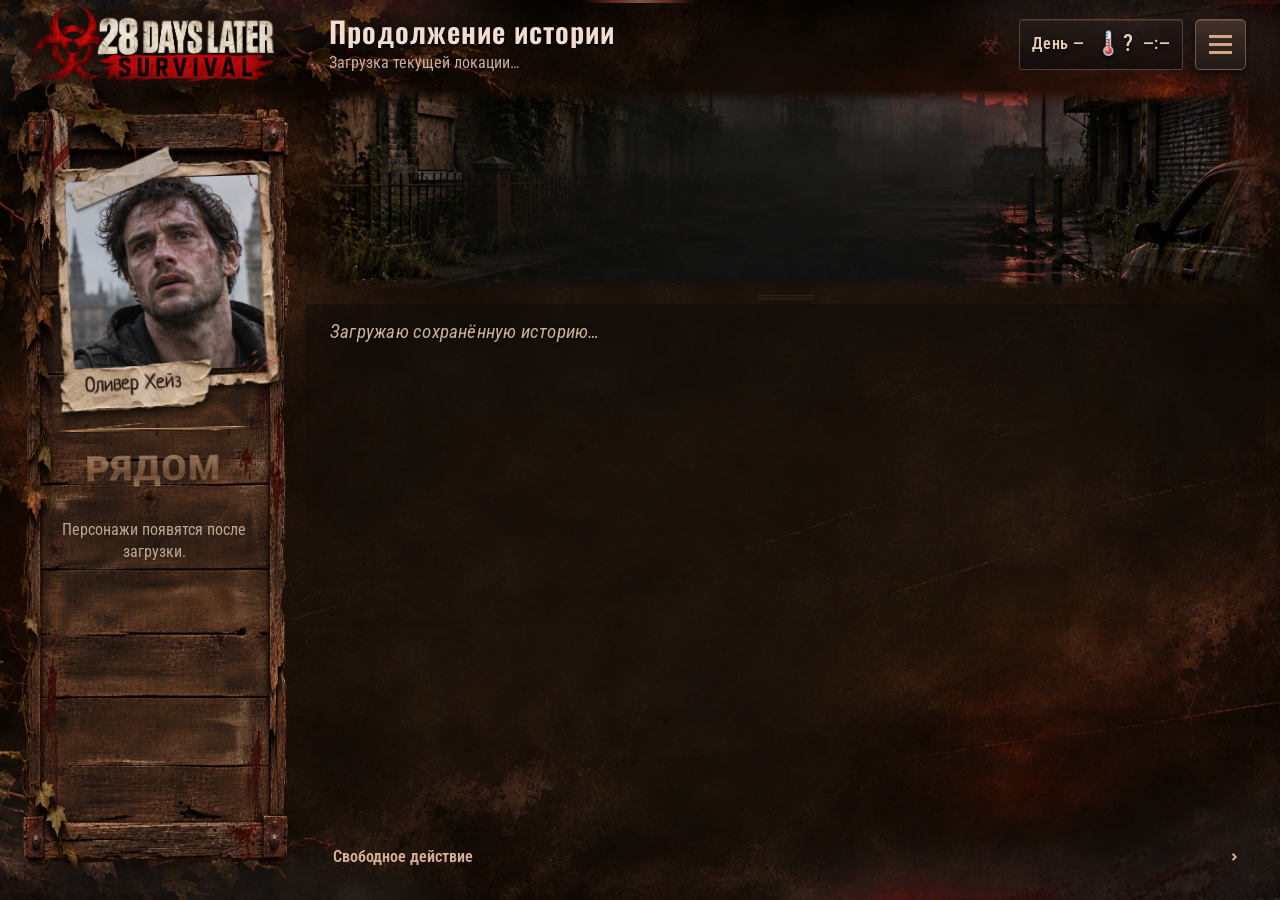
==== commit b982b378: "Add collapsible free action field and refresh RPG5 action UI assets" ====
--- a/index.html
+++ b/index.html
@@ -28,7 +28,7 @@
   <link rel="stylesheet" href="css/survivor-board.css?v=survival-ui-55">
   <link rel="stylesheet" href="css/polaroid-lettering.css?v=survival-ui-56">
   <link rel="stylesheet" href="css/companion-dossier.css?v=survival-ui-57">
-  <link rel="stylesheet" href="css/gpt-remote.css?v=rpg5-chrome-v1">
+  <link rel="stylesheet" href="css/gpt-remote.css?v=rpg5-ui-v4">
 </head>
 <body>
 <div class="game-shell" id="game-shell">
@@ -86,13 +86,14 @@
         <section id="action-area" class="action-area" aria-label="Действия" aria-busy="false">
           <p id="action-processing" class="action-processing" role="status" aria-live="polite" hidden><em>Действие выполняется...</em></p>
           <div id="choices" class="choices"></div>
-          <div id="custom-action-panel" class="custom-action">
+          <details id="custom-action-panel" class="custom-action">
+            <summary>Свободное действие <span aria-hidden="true">⌄</span></summary>
             <div class="action-compose">
               <label for="action" class="sr-only">Ввести своё игровое действие</label>
               <textarea id="action" rows="2" maxlength="2500" disabled aria-label="Ввести своё игровое действие"></textarea>
               <button type="button" id="send" class="primary" disabled>Отправить</button>
             </div>
-          </div>
+          </details>
           <p id="action-feedback" class="action-feedback" aria-live="polite" hidden></p>
         </section>
       </section>
@@ -286,7 +287,7 @@
       <h3>Сохранение игры</h3>
       <button type="button" id="save" class="primary" disabled>Скопировать «сохранить»</button>
       <button type="button" id="start" class="secondary">Проверить расширение</button>
-      <p id="save-info" class="small-label">JSON не сохраняет прогресс. Для записи канона отправь буквальную команду «сохранить» в игровом чате.</p>
+      <p id="save-info" class="small-label">Получение JSON и автозаполнение чата не сохраняют прогресс. Для записи канона отправь буквальную команду «сохранить» в игровом чате.</p>
     </section>
     <section class="service-block" aria-label="Безопасность доступа" hidden style="display:none">
       <h3>Доступ к игре</h3>
@@ -310,10 +311,10 @@
       </div>
     </section>
     <section class="service-block" id="gpt-remote-panel" aria-label="Доставка через Chrome">
-      <h3>ChatGPT → Игра</h3>
+      <h3>Игра ⇄ ChatGPT</h3>
       <p id="gpt-remote-status" class="small-label" role="status" aria-live="polite">Ожидаю расширение Chrome и первый JSON…</p>
       <p id="bridge-last-packet" class="small-label">JSON ещё не получен.</p>
-      <p class="small-label">Выбери действие или введи своё и нажми «Отправить». Оно скопируется. В игровом чате нажми Ctrl+V, Enter. JSON появится здесь автоматически.</p>
+      <p class="small-label">Выбери действие или введи своё и нажми «Отправить». Расширение вставит сообщение с текущим числовым состоянием в привязанный игровой чат. Проверь текст и нажми Enter самостоятельно. Если автовставка недоступна, будет предложено вставить скопированный текст вручную.</p>
     </section>
     <section class="service-block">
       <h3>Соединение и обработка</h3><p id="status" class="status-text">Инициализация…</p>
@@ -347,6 +348,7 @@
 <script src="js/profile-book.js?v=survival-ui-57"></script>
 <!-- Legacy Gemini and server transport handlers are not loaded. -->
 <script src="js/companion-dossier.js?v=rpg5-companion-fix-1"></script>
-<script src="js/rpg5-packets.js?v=rpg5-chrome-v2"></script>
+<script src="js/rpg5-actions.js?v=rpg5-ui-v4"></script>
+<script src="js/rpg5-packets.js?v=rpg5-ui-v4"></script>
 </body>
 </html>
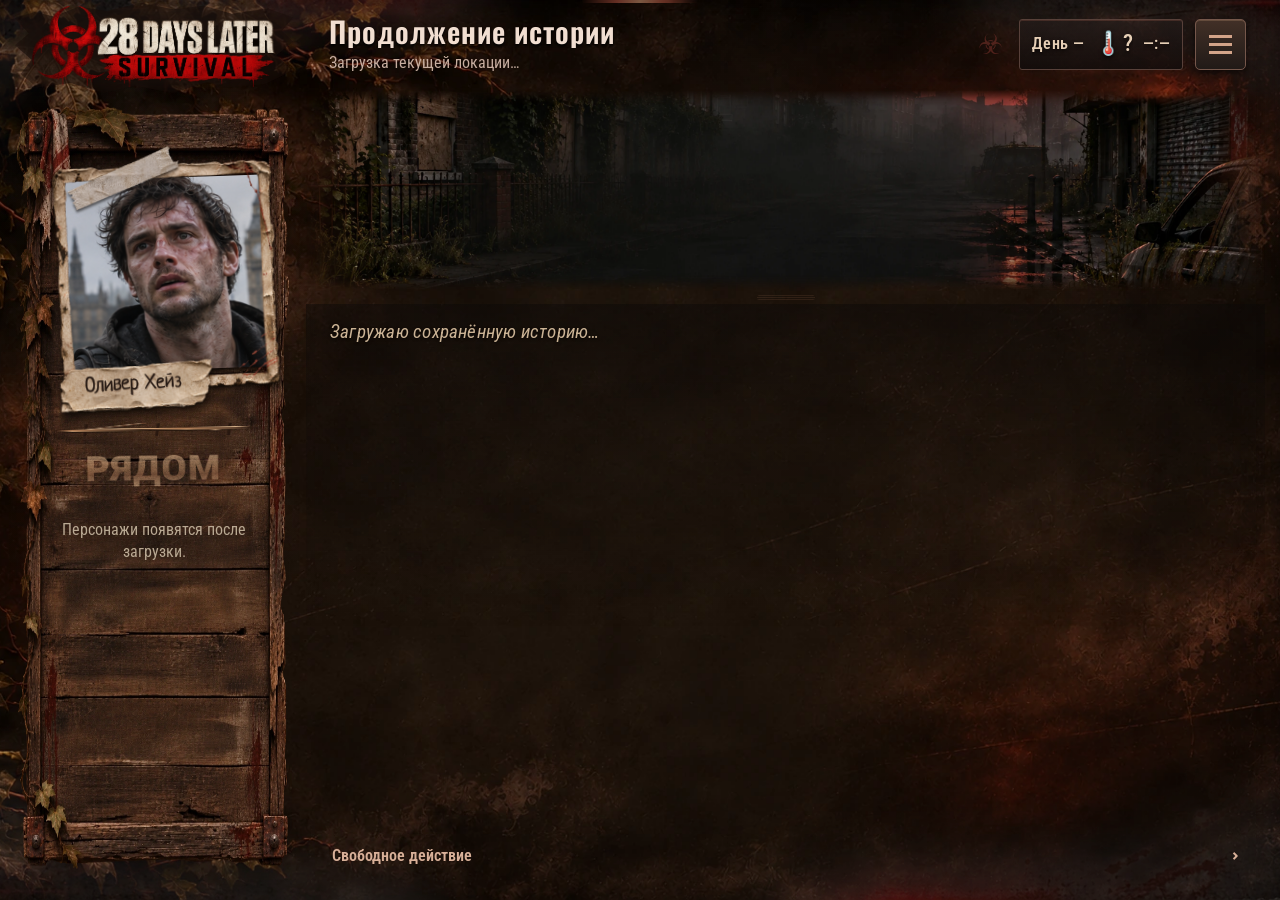
==== commit 66450895: "Wire RPG5 deterministic engine into site and expose d20 card" ====
--- a/index.html
+++ b/index.html
@@ -28,7 +28,7 @@
   <link rel="stylesheet" href="css/survivor-board.css?v=survival-ui-55">
   <link rel="stylesheet" href="css/polaroid-lettering.css?v=survival-ui-56">
   <link rel="stylesheet" href="css/companion-dossier.css?v=survival-ui-57">
-  <link rel="stylesheet" href="css/gpt-remote.css?v=rpg5-ui-v4">
+  <link rel="stylesheet" href="css/gpt-remote.css?v=rpg5-d20-v1">
 </head>
 <body>
 <div class="game-shell" id="game-shell">
@@ -85,6 +85,17 @@
         <div id="chat" class="history-source" role="log" aria-label="Сохранённая история" aria-live="off"></div>
         <section id="action-area" class="action-area" aria-label="Действия" aria-busy="false">
           <p id="action-processing" class="action-processing" role="status" aria-live="polite" hidden><em>Действие выполняется...</em></p>
+          <section id="roll-panel" class="game-roll-panel" aria-label="Ожидающая проверка d20" hidden>
+            <h3>🎲 Проверка d20</h3>
+            <pre id="roll-details"></pre>
+            <div class="roll-entry">
+              <label for="roll-natural">Число из внешнего генератора (1–20)
+                <input type="number" id="roll-natural" min="1" max="20" step="1" inputmode="numeric" autocomplete="off">
+              </label>
+              <button type="button" id="send-roll" class="primary" disabled>Рассчитать и отправить</button>
+            </div>
+            <p id="roll-error" role="status" aria-live="polite"></p>
+          </section>
           <div id="choices" class="choices"></div>
           <details id="custom-action-panel" class="custom-action">
             <summary>Свободное действие <span aria-hidden="true">⌄</span></summary>
@@ -325,10 +336,7 @@
       </div>
       <div class="technical-details"><span id="scene-counter"></span><span id="canon-revision"></span><span id="draft-count"></span></div>
     </section>
-    <section id="roll-panel" class="service-block roll-panel" hidden>
-      <h3>Автоматическая проверка d20</h3><pre id="roll-details"></pre>
-      <button type="button" id="send-roll" class="secondary" disabled>Продолжить проверку</button>
-    </section>
+    
     <section class="service-block">
       <div class="section-row"><h3>Диагностика</h3><button type="button" id="clear-log" class="quiet-button">Очистить записи</button></div>
       <p id="diagnostic" class="small-label"></p>
@@ -348,7 +356,8 @@
 <script src="js/profile-book.js?v=survival-ui-57"></script>
 <!-- Legacy Gemini and server transport handlers are not loaded. -->
 <script src="js/companion-dossier.js?v=rpg5-companion-fix-1"></script>
-<script src="js/rpg5-actions.js?v=rpg5-ui-v4"></script>
-<script src="js/rpg5-packets.js?v=rpg5-ui-v4"></script>
+<script src="js/rpg5-mechanics.js?v=rpg5-d20-v1"></script>
+<script src="js/rpg5-actions.js?v=rpg5-d20-v1"></script>
+<script src="js/rpg5-packets.js?v=rpg5-d20-v1"></script>
 </body>
 </html>
--- a/css/gpt-remote.css
+++ b/css/gpt-remote.css
@@ -19,3 +19,73 @@
  line-height:1.35;color:#b6d4bc;overflow-wrap:anywhere;}
 #game-shell #pane-story .action-feedback[hidden]{display:none!important;}
 #game-shell #pane-story .action-feedback[data-state="error"]{color:#e2ada3;}
+
+/* Dynamic options: all choices from a packet are visible, not clipped at 98/102px. */
+#game-shell #pane-story .choices{display:grid;grid-template-columns:repeat(2,minmax(0,1fr));
+ gap:9px;max-height:none;overflow:visible;align-items:stretch;margin:0 0 10px;}
+#game-shell #pane-story .choices[hidden]{display:none!important;}
+#game-shell #pane-story .choices.single-choice{grid-template-columns:minmax(0,1fr);}
+#game-shell #pane-story .choices .bridge-choice-mode{grid-column:1/-1;margin:0 0 2px;}
+#game-shell #pane-story .choices .bridge-action-choice{
+ display:block;width:100%;min-width:0;white-space:normal;overflow-wrap:anywhere;
+ height:auto;max-height:none;text-align:left;}
+/* A very long list scrolls inside the action area rather than hiding buttons. */
+#game-shell #pane-story .action-area{max-height:min(58vh,520px);overflow-y:auto;}
+/* Native <details>: user can independently expand/collapse free action input. */
+#game-shell #pane-story .custom-action summary{
+ display:flex;align-items:center;justify-content:space-between;gap:12px;
+ padding:8px 11px;cursor:pointer;user-select:none;}
+#game-shell #pane-story .custom-action summary:focus-visible{
+ outline:2px solid #e3ab85;outline-offset:-2px;}
+#game-shell #pane-story .custom-action:not([open]) .action-compose{display:none!important;}
+#game-shell #pane-story .custom-action[open] .action-compose{display:flex;}
+@media(max-width:720px){
+ #game-shell #pane-story .choices{grid-template-columns:minmax(0,1fr);}
+ #game-shell #pane-story .action-compose{flex-wrap:wrap;}
+ #game-shell #pane-story .action-compose textarea{flex:1 1 100%;min-width:0;}
+ #game-shell #pane-story .action-compose .primary{flex:1;}
+}
+
+
+/* Deterministic d20: a compact check card in the gameplay action area. */
+.game-roll-panel {
+  margin: .8rem 0;
+  padding: 1rem;
+  border: 1px solid rgba(200, 180, 135, .35);
+  border-radius: 12px;
+  background: rgba(18, 22, 23, .72);
+  color: inherit;
+}
+.game-roll-panel[hidden] { display: none; }
+.game-roll-panel h3 { margin: 0 0 .45rem; font-size: 1rem; }
+.game-roll-panel pre {
+  margin: .5rem 0 .85rem;
+  white-space: pre-wrap;
+  overflow-wrap: anywhere;
+  font: inherit;
+  line-height: 1.55;
+}
+.game-roll-panel .roll-entry {
+  display: flex;
+  flex-wrap: wrap;
+  align-items: end;
+  gap: .65rem;
+}
+.game-roll-panel label { display: grid; gap: .35rem; font-size: .9rem; }
+.game-roll-panel input {
+  width: 6.5rem;
+  min-height: 2.5rem;
+  padding: .45rem;
+  border-radius: 7px;
+  border: 1px solid rgba(210, 195, 159, .5);
+  background: #1b2122;
+  color: #f4eee0;
+}
+.game-roll-panel button {
+  min-height: 2.5rem;
+  border-radius: 7px;
+  padding: .45rem .8rem;
+  cursor: pointer;
+}
+.game-roll-panel button:disabled { cursor: not-allowed; opacity: .55; }
+#roll-error:not(:empty) { color: #ffbeaa; margin: .65rem 0 0; }
